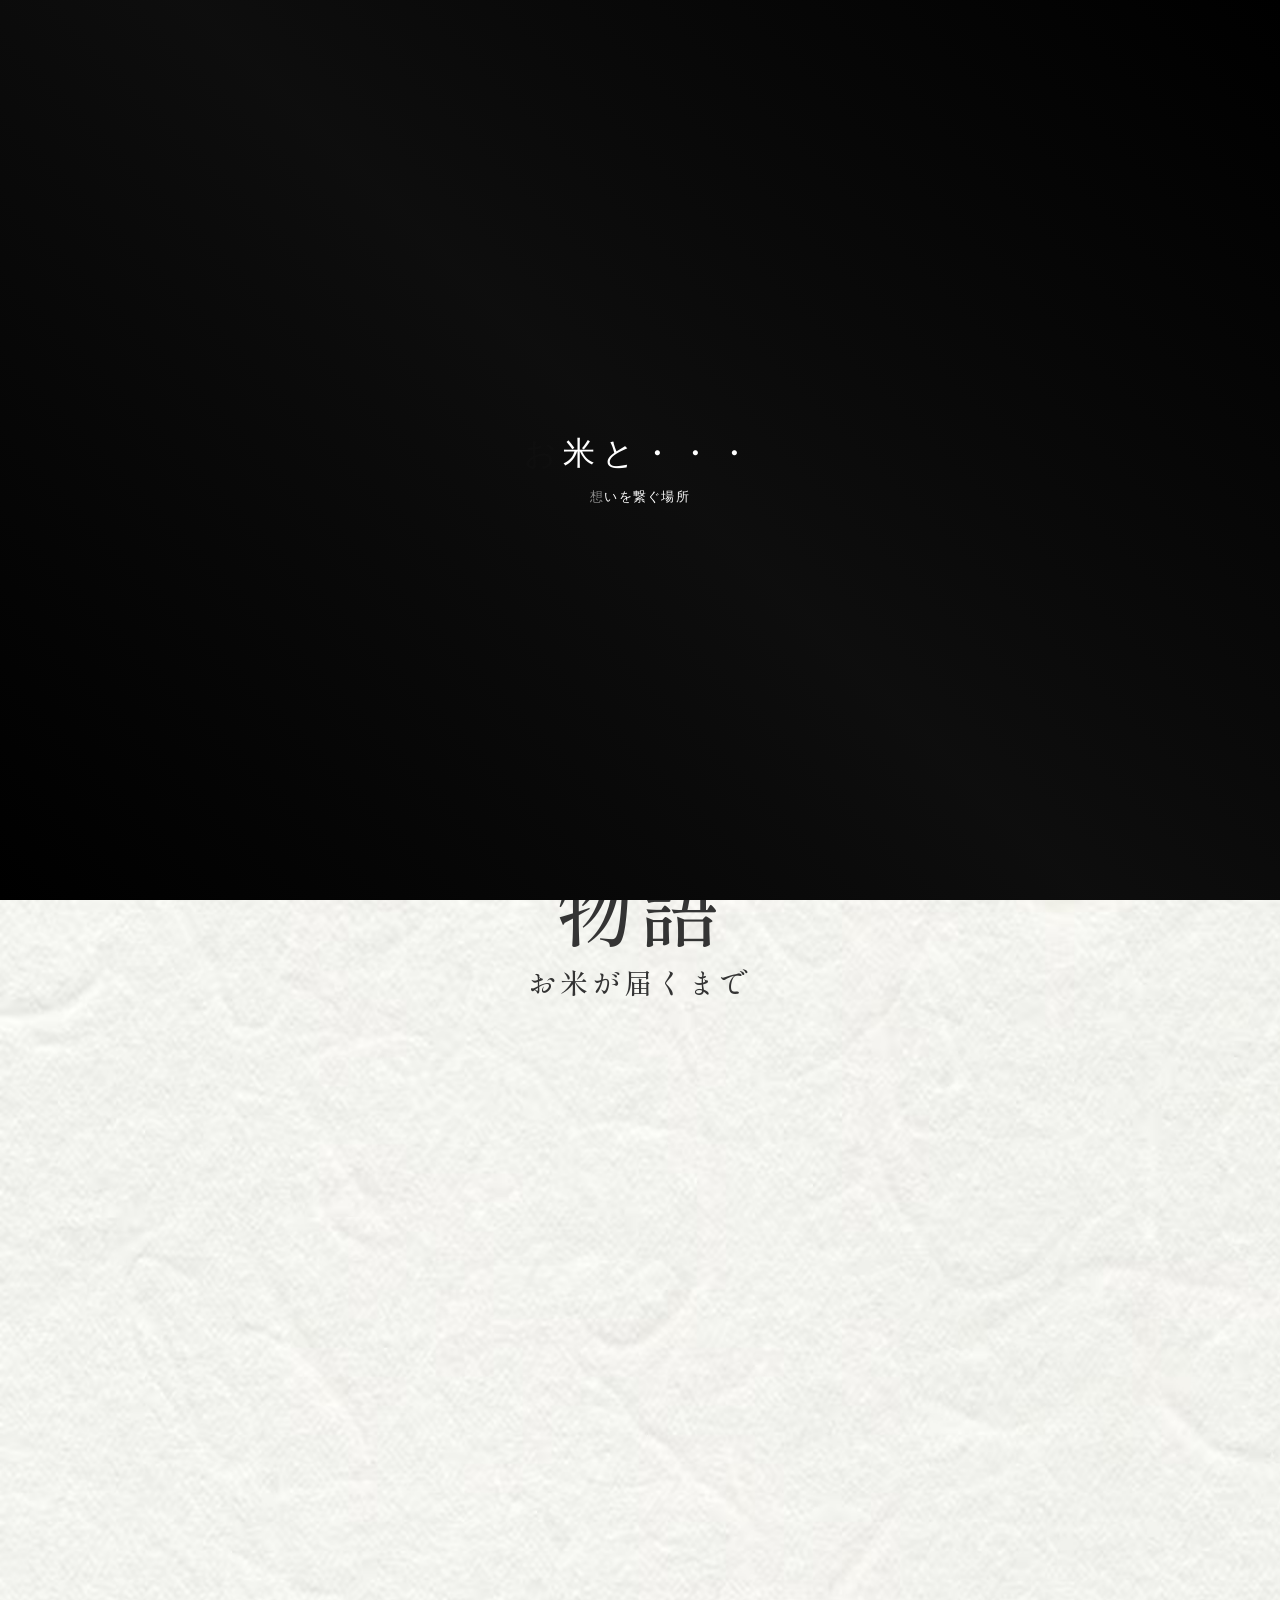
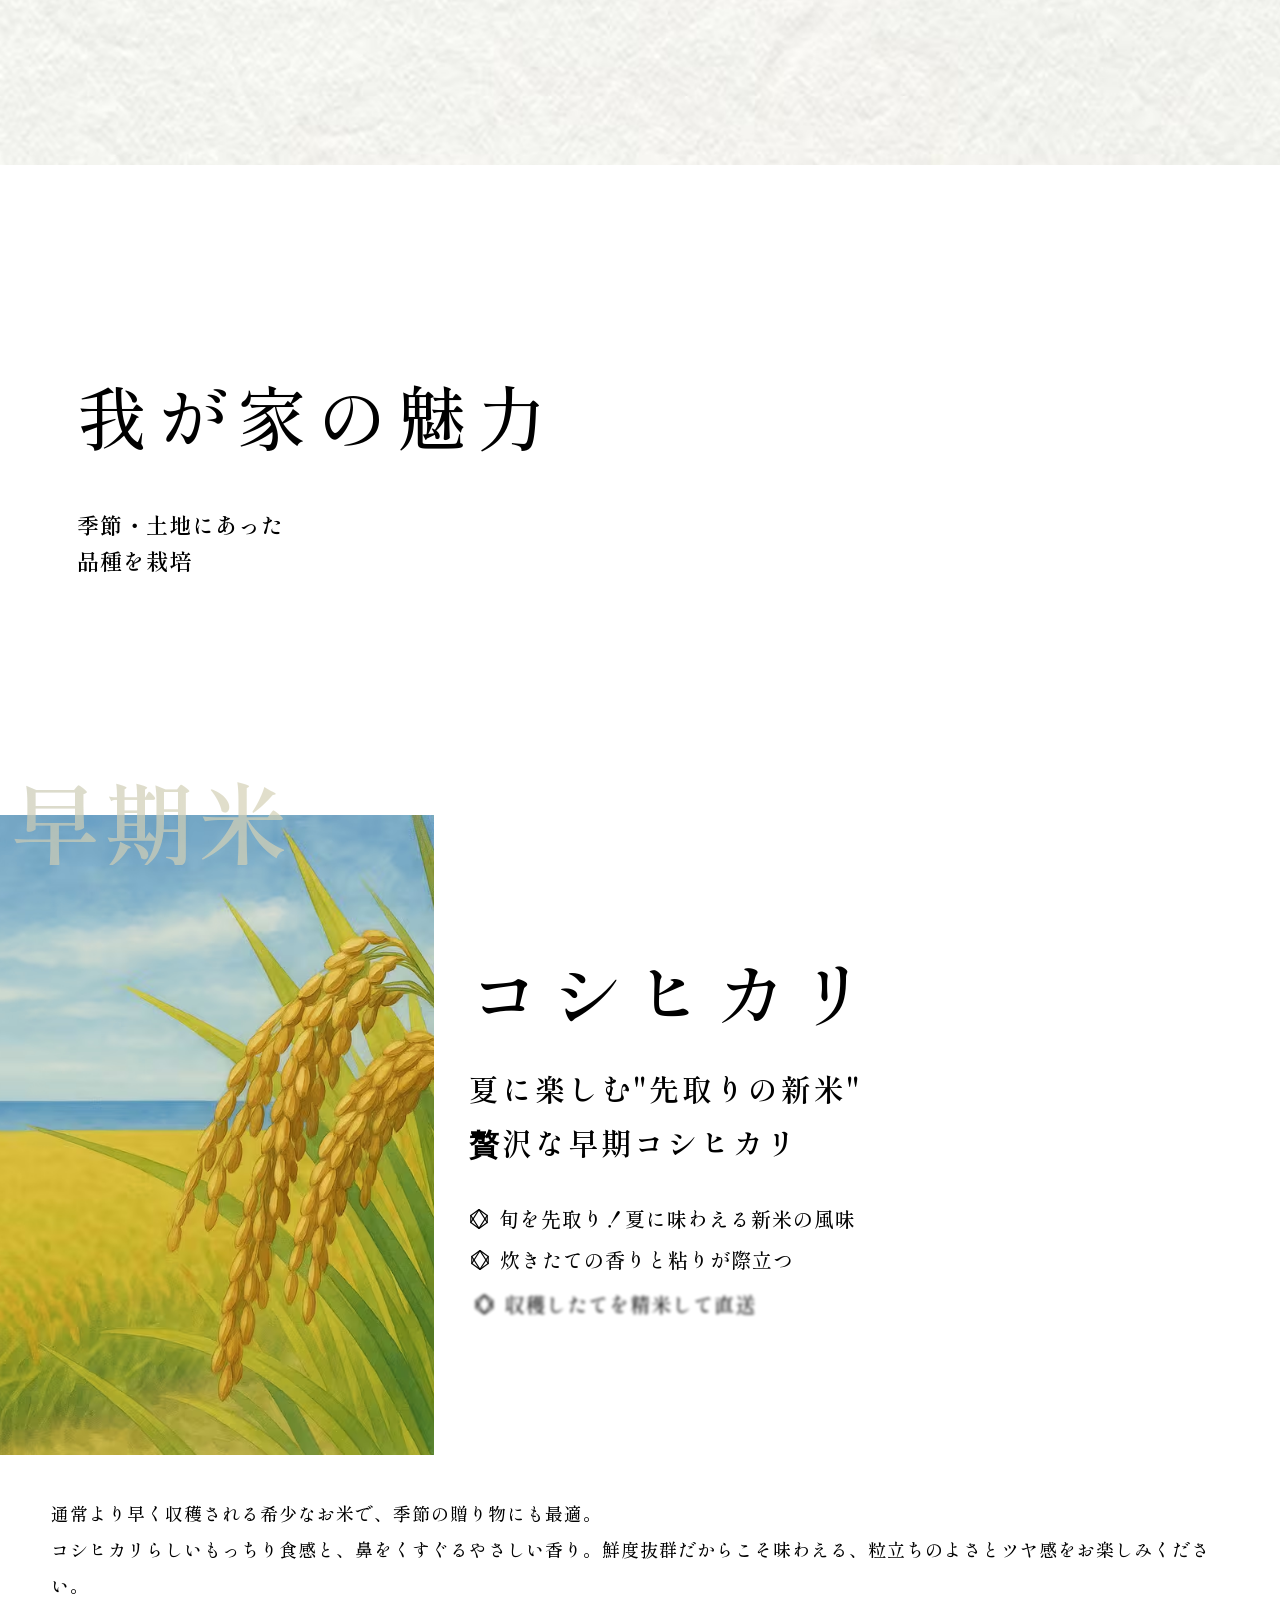
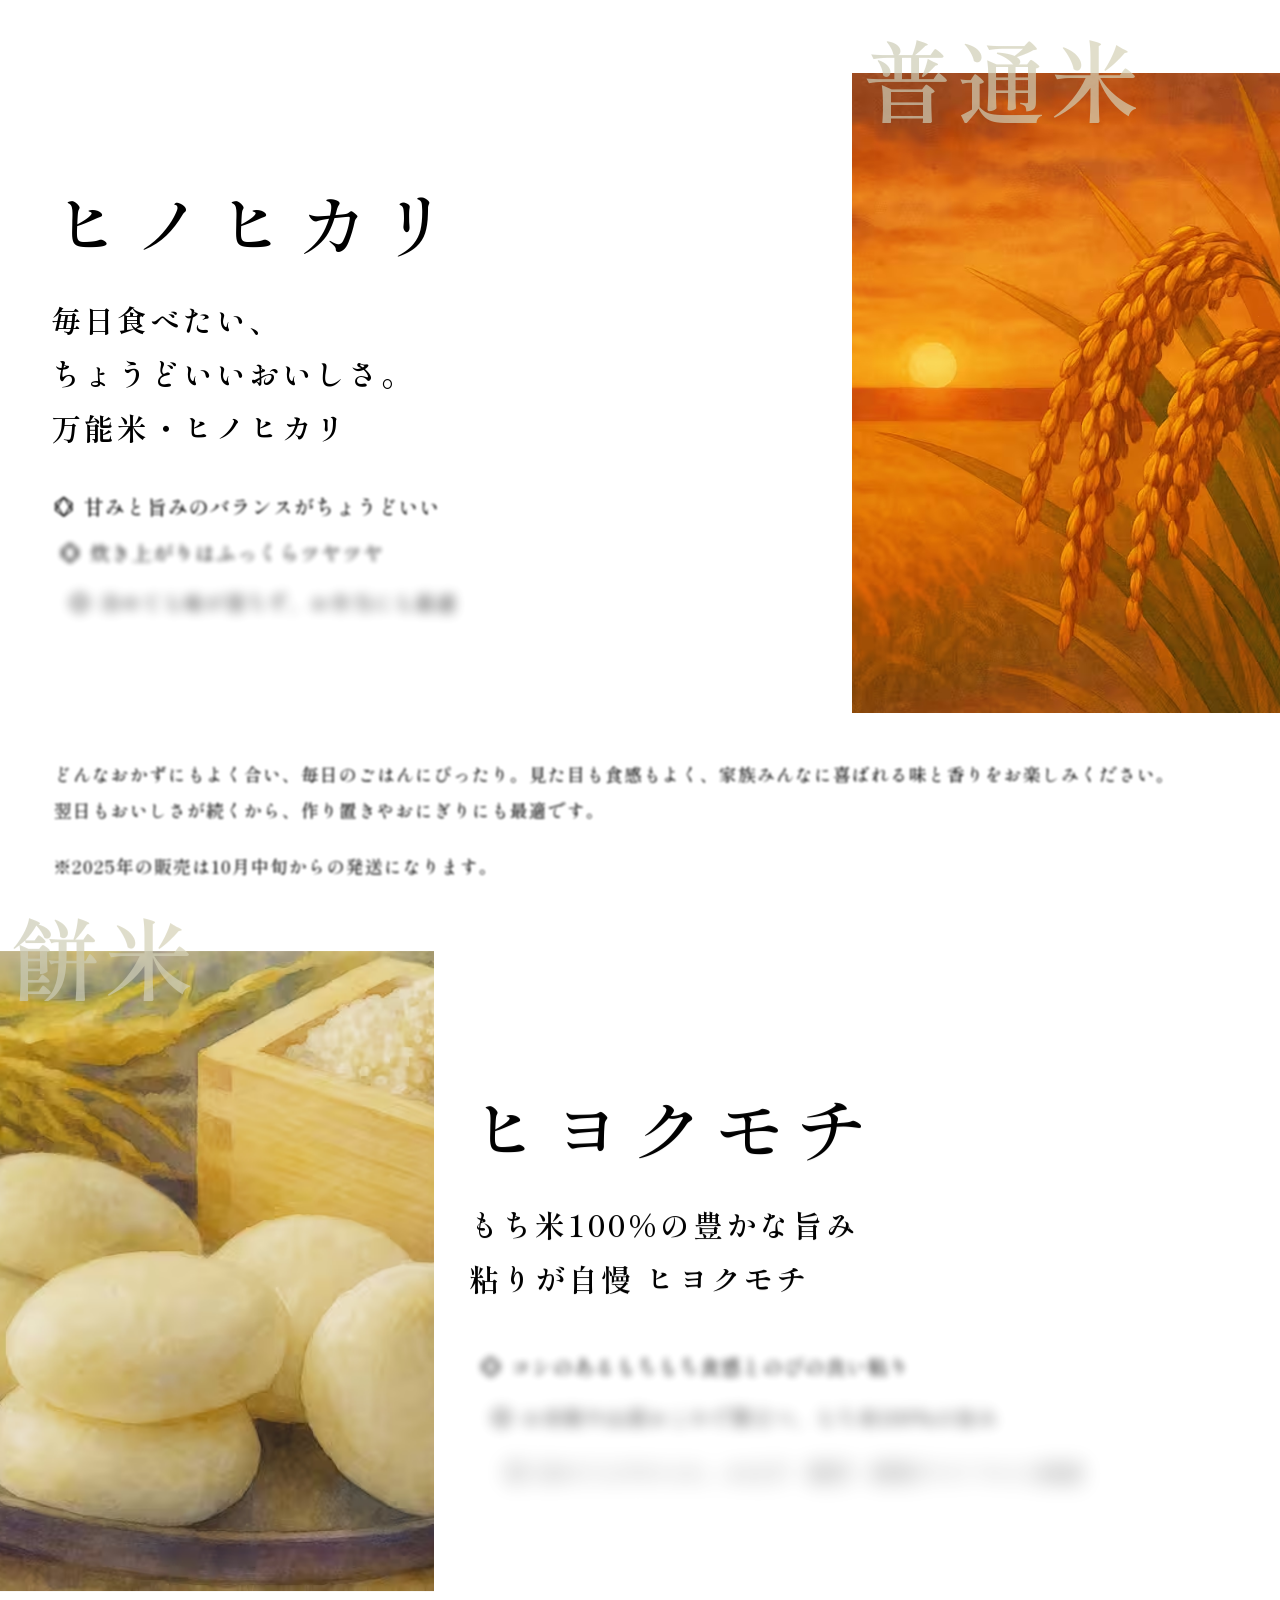
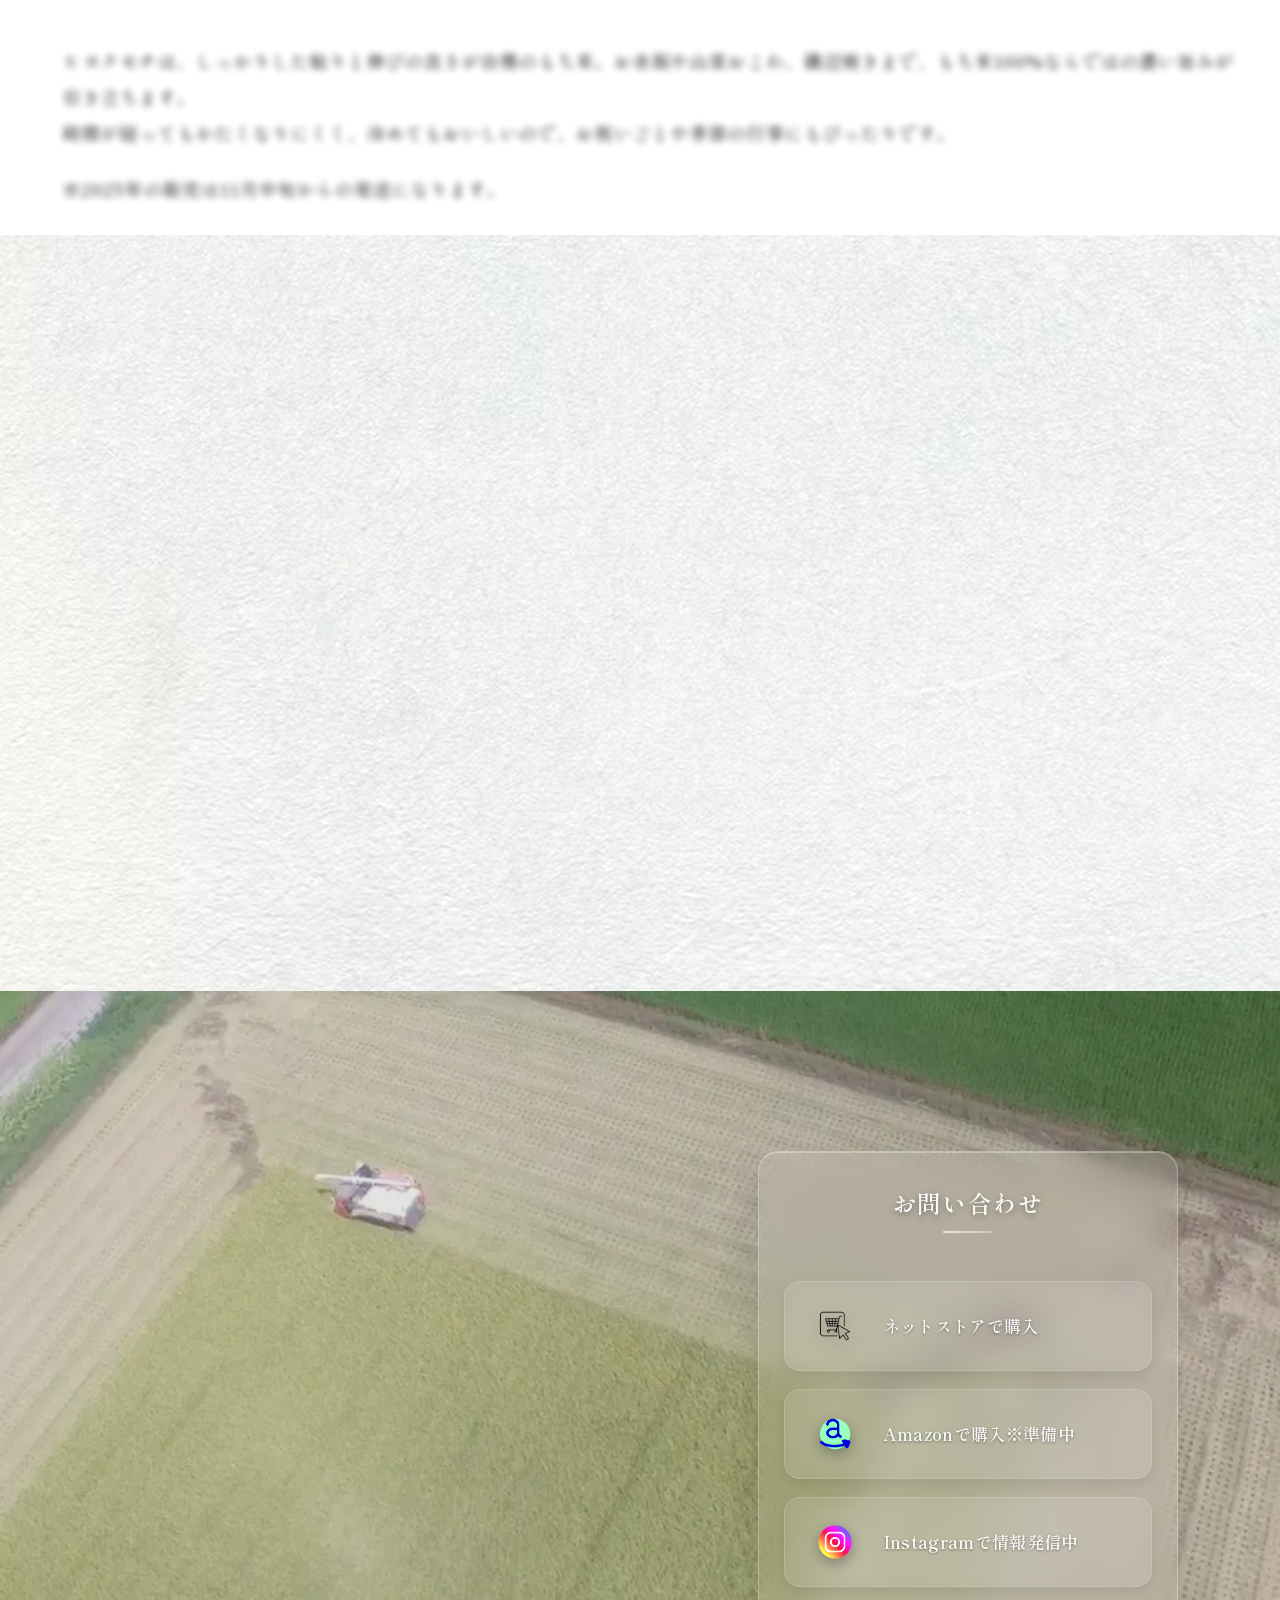
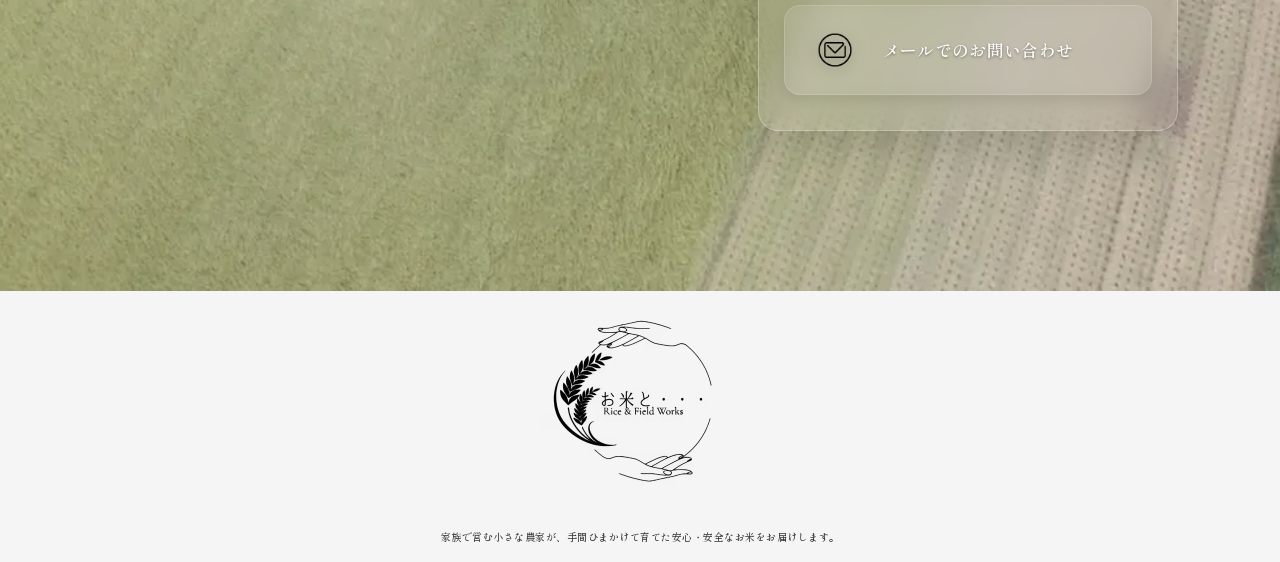
==== index.html @ d7851f9c "update:SplideのCSSを非ブロッキング化（CSSの読み込みで初期描画を止めないように変更（LCP/FCP 改善）） Netlify 配信時のレスポンスヘッダをここで定義するファイルを追加" ====
<!DOCTYPE html>
<html lang="ja">

<head>
	<meta http-equiv="Content-Type" content="text/html; charset=UTF-8" />
	<meta name="viewport" content="width=device-width, initial-scale=1" />
	<!--------------------------  meta情報 -------------------------->
	<title>お米と・・・｜熊本の農家直送</title>
	<meta name="description" content="熊本県宇城市で育てた新米コシヒカリを農家直送でお届けします。家族の想いが詰まったお米を、安心・安全に全国へ。お米と・・・公式通販サイト。">
	<meta name="keywords" content="熊本, お米, 新米, コシヒカリ, ヒノヒカリ,餅米,農家直送, 通販, okometo_yori">

	<!-- Favicon / App Icons -->
	<link rel="icon" href="./images/inaho.svg" type="image/svg+xml">
	<link rel="icon" href="./images/inaho-32.png" sizes="32x32" type="image/png">
	<link rel="icon" href="./images/inaho-16.png" sizes="16x16" type="image/png">
	<link rel="apple-touch-icon" href="./images/inaho-180.png">
	<link rel="mask-icon" href="./images/inaho.svg" color="#0f172a">
	<meta name="theme-color" content="#ffffff">

	<!--------------------------  CSS -------------------------->
	<link rel="stylesheet" href="./css/vendors/reset.css">
	<link rel="preload" href="./css/vendors/splide.min.css" as="style" onload="this.onload=null;this.rel='stylesheet'">
	<noscript><link rel="stylesheet" href="./css/vendors/splide.min.css"></noscript>
	<link rel="stylesheet" href="./css/style.css">

</head>

<body id="page-top" class="has-fixed-navbar">

	<!-------------------------- ▼ loading // start -------------------------->
	<section class="loading">
		<div class="bg"></div><!-- end .bg -->
		<div class="container">
			<div class="text">
				<div class="main">お米と・・・</div>
				<div class="tagline">
					想いを繋ぐ場所
				</div><!-- end .tagline -->
			</div><!-- end .text-->
		</div><!-- end .container -->
	</section><!-- end .loading -->
	<!-------------------------- ▲ loading // end -------------------------->


	<!-------------------------- ▼ navbar // start -------------------------->
	<div class="navbar-offset">
		<header class="navbar" data-initial-bg="./images/top-bg.jpg">
			<div class="container">
				<nav>
					<div class="brand">
						<p class="title">お米と・・・</p>
						<p class="tagline">想いを繋ぐ場所</p>
					</div>
					<button class="nav-toggle" aria-expanded="false" aria-controls="primary-nav" aria-label="メニュー">
						<span class="bar"></span>
						<span class="bar"></span>
						<span class="bar"></span>
					</button>
					<ul id="primary-nav" class="nav-list" data-collapsible>
						<li><a href="#page-top">ホーム</a></li>
						<li><a href="#stories">物語</a></li>
						<li><a href="#charm">我が家の魅力</a></li>
						<li><a href="#message">メッセージ</a></li>
						<li><a href="#contact">お問い合わせ</a></li>
					</ul>
				</nav>
			</div>
		</header>
	</div>
	<!-------------------------- ▼ navbar // end -------------------------->

	<!-------------------------- ▼ top // start -------------------------->
	<section id="top" class="top navbar-offset">
		<div class="container">
			<div class="first-view">
				<div class="splide" role="group" aria-label="ズームしながらフェード">
					<div class="splide__track">
						<div class="splide__list">
					<div class="splide__slide">
						<div class="thumb">
						  <picture>
						    <source type="image/avif" 
						            srcset="./images/first-view-thumb01-800.avif 800w, ./images/first-view-thumb01-1200.avif 1200w, ./images/first-view-thumb01-1400.avif 1400w" 
						            sizes="(max-width: 767px) 92vw, 1400px">
						    <source type="image/webp" 
						            srcset="./images/first-view-thumb01-800.webp 800w, ./images/first-view-thumb01-1200.webp 1200w, ./images/first-view-thumb01-1400.webp 1400w" 
						            sizes="(max-width: 767px) 92vw, 1400px">
						    <img src="./images/first-view-thumb01.jpg" alt="田んぼの風景" width="1400" height="1000" loading="eager" fetchpriority="high" decoding="async">
						  </picture>
						</div>
					</div><!-- end .splide__slide -->
					<div class="splide__slide">
						<div class="thumb">
						  <picture>
						    <source type="image/avif" srcset="./images/logo-800.avif 800w, ./images/logo-1000.avif 1000w" sizes="(max-width: 767px) 70vw, 1000px">
						    <source type="image/webp" srcset="./images/logo-800.webp 800w, ./images/logo-1000.webp 1000w" sizes="(max-width: 767px) 70vw, 1000px">
						    <img src="./images/logo.png" alt="お米と・・・ロゴ" width="1000" height="1000" loading="lazy" decoding="async">
						  </picture>
						</div>
					</div><!-- end .splide__slide -->
					<div class="splide__slide">
						<div class="thumb">
						  <picture>
						    <source type="image/avif" 
						            srcset="./images/first-view-thumb02-800.avif 800w, ./images/first-view-thumb02-1200.avif 1200w, ./images/first-view-thumb02-1400.avif 1400w" 
						            sizes="(max-width: 767px) 92vw, 1400px">
						    <source type="image/webp" 
						            srcset="./images/first-view-thumb02-800.webp 800w, ./images/first-view-thumb02-1200.webp 1200w, ./images/first-view-thumb02-1400.webp 1400w" 
						            sizes="(max-width: 767px) 92vw, 1400px">
						    <img src="./images/first-view-thumb02.png" alt="父と母" width="1400" height="1000" loading="lazy" decoding="async">
						  </picture>
						</div>
					</div><!-- end .splide__slide -->
					<div class="splide__slide">
						<div class="thumb">
						  <picture>
						    <source type="image/avif" 
						            srcset="./images/first-view-thumb03-800.avif 800w, ./images/first-view-thumb03-1200.avif 1200w, ./images/first-view-thumb03-1400.avif 1400w" 
						            sizes="(max-width: 767px) 92vw, 1400px">
						    <source type="image/webp" 
						            srcset="./images/first-view-thumb03-800.webp 800w, ./images/first-view-thumb03-1200.webp 1200w, ./images/first-view-thumb03-1400.webp 1400w" 
						            sizes="(max-width: 767px) 92vw, 1400px">
						    <img src="./images/first-view-thumb03.jpg" alt="祖父と祖母" width="1400" height="1000" loading="lazy" decoding="async">
						  </picture>
						</div>
					</div><!-- end .splide__slide -->
						</div><!-- end .splide__list-->
					</div><!-- end .splide__track-->
				</div><!-- end .splide -->
				<div class="text">
					<h2>
						<div class="catch">
							<span>ひと粒に、<br>家族の<br>愛がぎゅっと。</span>
					</h2>
					<h1>
						<div class="catch">
							<span>150年磨かれた技と心が紡ぐ、至福のごはん</span>
						</div>
					</h1>
					<ul>
						<li>五代（150年）続く家族農家の真心</li>
						<li>手間ひまかけた栽培で育つお米</li>
						<li>私たちが届けるお米は、家族が毎日食べているお米です</li>
					</ul>
					<div class="sentence">
						<p>私たちの家族が毎日食べている、安心・安全なお米。冷めてもふっくらとした食感と、甘みと粘りの絶妙なバランスが特徴です。<br></p>
						<p>農家直送だからこそ、新鮮な状態でお届けできます。<br></p>
						<p>家族を想って育てたお米だからこそ、誰かの大切な人への贈り物にもぴったり。心と一緒に届く、美味しさをぜひお楽しみください。</p>
					</div>
				</div><!-- end .text -->
			</div><!-- end .first-view -->
		</div><!-- end .cotainer -->
	</section><!-- end .top -->
	<!-------------------------- ▲ top // end -------------------------->


	<!-------------------------- ▼ stories // start -------------------------->
	<section id="stories" class="navbar-offset stories">
		<div class="title">
			<h3>
				<div class="catch">物語</div><!-- end .catch -->
			</h3>
			<h2>
				<div class="catch">お米が届くまで</div><!-- end .catch -->
			</h2>
		</div>
		<div class="container">
			<div class="splide" aria-label="物語">
				<div class="splide-wrapper">
					<div class="splide__track">
						<ul class="splide__list">
							<li class="splide__slide">
								<div class="thumb">
									<picture>
  										<source type="image/avif" srcset="./images/stories01-tanemaki-400.avif 400w, ./images/stories01-tanemaki-800.avif 800w" sizes="(max-width: 767px) 70vw, 400px">
  										<source type="image/webp" srcset="./images/stories01-tanemaki-400.webp 400w, ./images/stories01-tanemaki-800.webp 800w" sizes="(max-width: 767px) 70vw, 400px">
  										<img src="./images/stories01-tanemaki.png" alt="種まきと苗づくりの様子" loading="lazy" decoding="async" fetchpriority="low">
									</picture>
								</div>
								<!-- end .stories-thumb -->
								<div class="text">
									<div class="category">
										<p>種まきと苗づくり（春）</p>
									</div><!-- end .category -->
									<h3>
										<div class="catch">小さな種もみから、命が芽吹く。</div><!-- end .catch -->
									</h3>
									<h4>
										<div class="catch">温かく見守りながら、ていねいに苗を育てます。</div><!-- end .catch -->
									</h4>
								</div><!-- end .text -->
							</li>
							<li class="splide__slide">
								<div class="thumb">
									<picture>
  										<source type="image/avif" srcset="./images/stories02-dojyouzukuri-400.avif 400w, ./images/stories02-dojyouzukuri-800.avif 800w" sizes="(max-width: 767px) 70vw, 400px">
  										<source type="image/webp" srcset="./images/stories02-dojyouzukuri-400.webp 400w, ./images/stories02-dojyouzukuri-800.webp 800w" sizes="(max-width: 767px) 70vw, 400px">
  										<img src="./images/stories02-dojyouzukuri.png" alt="土壌づくりの風景" loading="lazy" decoding="async" fetchpriority="low">
									</picture>
								</div>
								<!-- end .stories-thumb -->
								<div class="text">
									<div class="category">
										<p>土壌づくり（春）</p>
									</div><!-- end .category -->
									<h3>
										<div class="catch">土と向き合い、自然の力を活かす。</div><!-- end .catch -->
									</h3>
									<h4>
										<div class="catch">堆肥選定にこだわり、化学薬品をできるだけ使わない取り組みで、田んぼの土壌を豊かに育てます。</div><!-- end .catch -->
									</h4>
								</div><!-- end .text -->
							</li>
							<li class="splide__slide">
								<div class="thumb">
									<picture>
  										<source type="image/avif" srcset="./images/stories03-taue-400.avif 400w, ./images/stories03-taue-800.avif 800w" sizes="(max-width: 767px) 70vw, 400px">
  										<source type="image/webp" srcset="./images/stories03-taue-400.webp 400w, ./images/stories03-taue-800.webp 800w" sizes="(max-width: 767px) 70vw, 400px">
  										<img src="./images/stories03-taue.png" alt="田植えの様子" loading="lazy" decoding="async" fetchpriority="low">
									</picture>
								</div>
								<!-- end .stories-thumb -->
								<div class="text">
									<div class="category">
										<p>田植え（初夏）</p>
									</div><!-- end .category -->
									<h3>
										<div class="catch">家族総出で一本ずつ心をこめて植えます。</div><!-- end .catch -->
									</h3>
									<h4>
										<div class="catch">温かく見守りながら、ていねいに苗を育てます。</div><!-- end .catch -->
									</h4>
								</div><!-- end .text -->
							</li>
							<li class="splide__slide">
								<div class="thumb">
									<picture>
  										<source type="image/avif" srcset="./images/stories04-nouyakusanpu-400.avif 400w, ./images/stories04-nouyakusanpu-800.avif 800w" sizes="(max-width: 767px) 70vw, 400px">
  										<source type="image/webp" srcset="./images/stories04-nouyakusanpu-400.webp 400w, ./images/stories04-nouyakusanpu-800.webp 800w" sizes="(max-width: 767px) 70vw, 400px">
  										<img src="./images/stories04-nouyakusanpu.png" alt="育成と手入れの作業" loading="lazy" decoding="async" fetchpriority="low">
									</picture></div>
								<!-- end .stories-thumb -->
								<div class="text">
									<div class="category">
										<p>育成と手入れ（夏）</p>
									</div><!-- end .category -->
									<h3>
										<div class="catch">太陽の光、雨の恵み、そして人の手。</div><!-- end .catch -->
									</h3>
									<h4>
										<div class="catch">雑草をとり、病害虫を見守りながら、稲はすくすく成長します。</div><!-- end .catch -->
									</h4>
								</div><!-- end .text -->
							</li>
							<li class="splide__slide">
								<div class="thumb">
									<picture>
 	 									<source type="image/avif" srcset="./images/stories05-inekari-400.avif 400w, ./images/stories05-inekari-800.avif 800w" sizes="(max-width: 767px) 70vw, 400px">
  										<source type="image/webp" srcset="./images/stories05-inekari-400.webp 400w, ./images/stories05-inekari-800.webp 800w" sizes="(max-width: 767px) 70vw, 400px">
  										<img src="./images/stories05-inekari.png" alt="稲刈りの収穫風景" loading="lazy" decoding="async" fetchpriority="low">
									</picture></div>
								<!-- end .stories-thumb -->
								<div class="text">
									<div class="category">
										<p> 収穫（秋）</p>
									</div><!-- end .category -->
									<h3>
										<div class="catch">黄金色に染まる田んぼ。</div><!-- end .catch -->
									</h3>
									<h4>
										<div class="catch">実りの重さを感じながら、感謝の気持ちで稲を刈り取ります。</span></div><!-- end .catch -->
									</h4>
								</div><!-- end .text -->
							</li>
							<li class="splide__slide">
								<div class="thumb">
									<picture>
  										<source type="image/avif" srcset="./images/stories06-konnpou-400.avif 400w, ./images/stories06-konnpou-800.avif 800w" sizes="(max-width: 767px) 70vw, 400px">
  										<source type="image/webp" srcset="./images/stories06-konnpou-400.webp 400w, ./images/stories06-konnpou-800.webp 800w" sizes="(max-width: 767px) 70vw, 400px">
  										<img src="./images/stories06-konnpou.png" alt="精米と発送の様子" loading="lazy" decoding="async" fetchpriority="low">
									</picture></div>
								<!-- end .stories-thumb -->
								<div class="text">
									<div class="category">
										<p> 精米と発送（新米の季節）</p>
									</div><!-- end .category -->
									<h3>
										<div class="catch">注文ごとに精米し、できたてをそのままお届け。</div><!-- end .catch -->
									</h3>
									<h4>
										<div class="catch">ごはんの炊き上がる香りまで届けたいと思っています。</span></div><!-- end .catch -->
									</h4>
								</div><!-- end .text -->
							</li>
						</ul>
					</div><!-- end .splide-track -->
					<div class="splide__progress">
						<div class="splide__progress__bar"></div><!-- end .splide__progress__bar -->
					</div><!-- end .splide__progress__bar -->
					<div class="splide__arrows"></div><!-- end .splide__arrows -->
				</div><!-- end .splide-wrapper -->
			</div><!-- end .splide -->
		</div><!-- end .container -->
	</section><!-- end .stories -->
	<!-------------------------- ▲ stories // end -------------------------->

	<!-------------------------- ▼ charm // start -------------------------->
	<section id="charm" class="navbar-offset charm">
		<div class="container">
			<div class="title">
				<div class="text">
					<h3>
						<div class="catch">我が家の魅力</div><!-- end .catch -->
					</h3>
					<h2>
						<div class="catch">季節・土地にあった<br>品種を栽培</div><!-- end .catch -->
					</h2>
				</div><!-- end .text -->
				<div class="thumb">
					<picture>
  						<source type="image/avif" srcset="./images/charm-title-thumb-800.avif 800w, ./images/charm-title-thumb-1200.avif 1200w" sizes="(max-width: 767px) 92vw, 1200px">
  						<source type="image/webp" srcset="./images/charm-title-thumb-800.webp 800w, ./images/charm-title-thumb-1200.webp 1200w" sizes="(max-width: 767px) 92vw, 1200px">
  						<img src="./images/charm-title-thumb.jpg" alt="我が家の魅力セクションのイメージ" loading="lazy" decoding="async" fetchpriority="low">
					</picture>
				</div><!-- end .thumb -->
			</div><!-- end .title -->
			<div class="box-wrapper anchor-section">
				<div class="box">
					<div class="box-top">
						<div class="thumb">
							<div class="rice-type">
								<p>早期米</p>
							</div><!-- end .rice-type -->
							<picture>
  								<source type="image/avif" srcset="./images/charm-box-thumb01-400.avif 400w, ./images/charm-box-thumb01-800.avif 800w" sizes="(max-width: 767px) 92vw, 480px">
  								<source type="image/webp" srcset="./images/charm-box-thumb01-400.webp 400w, ./images/charm-box-thumb01-800.webp 800w" sizes="(max-width: 767px) 92vw, 480px">
  								<img src="./images/charm-box-thumb01.jpg" alt="早期米コシヒカリのイメージ" loading="lazy" decoding="async" fetchpriority="low">
							</picture>
						</div><!-- end .thumb -->
						<div class="text">
							<div class="en">
								<p>コシヒカリ</p>
							</div><!-- end p -->
							<h3>
								<div class="catch">夏に楽しむ"先取りの新米"<br>贅沢な早期コシヒカリ</div><!-- end .catch -->
							</h3>
							<ul>
								<li>旬を先取り！夏に味わえる新米の風味</li>
								<li>炊きたての香りと粘りが際立つ</li>
								<li>収穫したてを精米して直送</li>
							</ul>
							<div class="geometory"><img src="./images/charm-box-geometory01.png" alt="*" loading="lazy" decoding="async"></div>
							<!-- end .geometory -->
						</div><!-- end .text-->
					</div><!-- end .top -->
					<div class="bottom">
						<div class="sentence">
							<p>通常より早く収穫される希少なお米で、季節の贈り物にも最適。<br>コシヒカリらしいもっちり食感と、鼻をくすぐるやさしい香り。鮮度抜群だからこそ味わえる、粒立ちのよさとツヤ感をお楽しみください。
							</p>
						</div><!-- end .sentence -->
					</div><!-- end .bottom -->
				</div><!-- end .box -->
				<div class="box">
					<div class="box-top">
						<div class="thumb">
							<div class="rice-type">
								<p>普通米</p>
							</div><!-- end .rice-type -->
							<picture>
  								<source type="image/avif" srcset="./images/charm-box-thumb02-400.avif 400w, ./images/charm-box-thumb02-800.avif 800w" sizes="(max-width: 767px) 92vw, 480px">
  								<source type="image/webp" srcset="./images/charm-box-thumb02-400.webp 400w, ./images/charm-box-thumb02-800.webp 800w" sizes="(max-width: 767px) 92vw, 480px">
  								<img src="./images/charm-box-thumb02.jpg" alt="ヒノヒカリのイメージ" loading="lazy" decoding="async" fetchpriority="low">
							</picture>
						</div><!-- end .thumb -->
						<div class="text">
							<div class="en">
								<p>ヒノヒカリ</p>
							</div><!-- end p -->
							<h3>
								<div class="catch">毎日食べたい、<br>ちょうどいいおいしさ。<br>万能米・ヒノヒカリ</div><!-- end .catch -->
							</h3>
							<ul>
								<li>甘みと旨みのバランスがちょうどいい</li>
								<li>炊き上がりはふっくらツヤツヤ</li>
								<li>冷めても味が落ちず、お弁当にも最適</li>
							</ul>
							<div class="geometory"><img src="./images/charm-box-geometory01.png" alt="*" loading="lazy" decoding="async"></div>
							<!-- end .geometory -->
						</div><!-- end .text-->
					</div><!-- end .top -->
					<div class="bottom">
						<div class="sentence">
							<p>どんなおかずにもよく合い、毎日のごはんにぴったり。見た目も食感もよく、家族みんなに喜ばれる味と香りをお楽しみください。<br>翌日もおいしさが続くから、作り置きやおにぎりにも最適です。</p>
							<p>※2025年の販売は10月中旬からの発送になります。</p>
						</div><!-- end .sentence -->
					</div><!-- end .bottom -->
				</div><!-- end .box -->
				<div class="box">
					<div class="box-top">
						<div class="thumb">
							<div class="rice-type">
								<p>餅米</p>
							</div><!-- end .rice-type -->
							<picture>
  								<source type="image/avif" srcset="./images/charm-box-thumb03-400.avif 400w, ./images/charm-box-thumb03-800.avif 800w" sizes="(max-width: 767px) 92vw, 480px">
  								<source type="image/webp" srcset="./images/charm-box-thumb03-400.webp 400w, ./images/charm-box-thumb03-800.webp 800w" sizes="(max-width: 767px) 92vw, 480px">
  								<img src="./images/charm-box-thumb03.png" alt="ヒヨクモチのイメージ" loading="lazy" decoding="async" fetchpriority="low">
							</picture>
						</div><!-- end .thumb -->
						<div class="text">
							<div class="en">
								<p>ヒヨクモチ</p>
							</div><!-- end p -->
							<h3>
								<div class="catch">もち米100%の豊かな旨み<br>粘りが自慢 ヒヨクモチ<br></div><!-- end .catch -->
							</h3>
							<ul>
								<li>コシのあるもちもち食感とのびの良い粘り</li>
								<li>お赤飯や山菜おこわで際立つ、もち米100%の旨み</li>
								<li>冷めてもやわらか。おはぎ・雑煮・餅菓子づくりにも最適</li>
							</ul>
							<div class="geometory"><img src="./images/charm-box-geometory01.png" alt="*" loading="lazy" decoding="async"></div>
							<!-- end .geometory -->
						</div><!-- end .text-->
					</div><!-- end .box-top -->
					<div class="bottom">
						<div class="sentence">
							<p>ヒヨクモチは、しっかりした粘りと伸びの良さが自慢のもち米。お赤飯や山菜おこわ、磯辺焼きまで、もち米100%ならではの濃い旨みが引き立ちます。<br> 時間が経ってもかたくなりにくく、冷めてもおいしいので、お祝いごとや季節の行事にもぴったりです。<br></p>
							<p>※2025年の販売は11月中旬からの発送になります。</p>
						</div><!-- end .sentence -->
					</div><!-- end .bottom -->
				</div><!-- end .box -->
			</div><!-- end .box-wrapper -->
		</div><!-- end .container -->
	</section><!-- end .charm -->
	<!-------------------------- ▲ charm // end -------------------------->

	<!-------------------------- ▼ message // start -------------------------->
	<section id="message" class="navbar-offset message">
		<div class="bg-image">
			<picture>
  				<source type="image/avif" srcset="./images/message-bg-800.avif 800w, ./images/message-bg-1200.avif 1200w, ./images/message-bg-1600.avif 1600w" sizes="(max-width: 767px) 100vw, 1600px">
  				<source type="image/webp" srcset="./images/message-bg-800.webp 800w, ./images/message-bg-1200.webp 1200w, ./images/message-bg-1600.webp 1600w" sizes="(max-width: 767px) 100vw, 1600px">
  				<img src="./images/message-bg.jpg" alt="メッセージ背景" width="1600" height="1200" loading="lazy" decoding="async" fetchpriority="low">
			</picture>
		</div>
		<!-- end .bg -->
		<div class="bg-color"></div><!-- end .bg-color -->
		<div class="container">
			<div class="mark-wrapper">
				<ul>
					<li class="mark">
						<p>冷めてもふっくら<br>お弁当にも最適</p>
					</li>
					<li class="mark">
						<p>家族が毎日<br>食べている<br>安心米</p>
					</li>
				</ul>
				<ul>
					<li class="mark">
						<p>甘みと粘りの<br>絶妙バランス</p>
					</li>
					<li class="point">
						<p>　</p>
					</li>
					<li class="mark">
						<p>農家直送の<br>新鮮なお米</p>
					</li>
				</ul>
				<ul>
					<li class="mark">
						<p>ギフトにも<br>喜ばれる<br>高品質</p>
					</li>
				</ul>
			</div><!-- end .mark-wrapper -->
			<div class="text">
				<h2>
					<div class="catch">毎日の食卓に<br>安心と美味しさを<br>お届けします</div><!-- end .catch -->
				</h2>
				<div class="sentence">
					<p>私たちは家族経営の小さな農家として、一粒一粒のお米に愛情を込めて栽培しています。冷めてもふっくらとした食感、甘みと粘りの絶妙なバランス、そして農家直送だからこそ実現できる新鮮さが特徴です。<br></p>
					<p>五代続く、約150年の歩み。受け継いだ知恵と手仕事で、一粒一粒をていねいに育てています。<br></p>
					<p>私たち家族が毎日食べているお米だからこそ、安心・安全にこだわり、手間ひまを惜しまず丁寧に育てています。贈り物としても喜ばれる、高品質なお米を、ぜひご家族の食卓でお楽しみください。<br></p>
					<p>収穫量が限られているため、数量限定となります。</p>
				</div><!-- end .sentence -->
			</div><!-- end .text -->
		</div><!-- end .container -->
	</section><!-- end .message -->
	<!-------------------------- ▲ message // end -------------------------->
	<!-------------------------- ▼ contact // start -------------------------->
	<section id="contact" class="navbar-offset contact">
		<!-- 背景動画 -->
		<div class="video-background">
			<video id="contact-video" autoplay muted loop playsinline preload="none" poster="./images/contact-fallback.webp">
  				<!-- モバイル向け軽量（~540p） -->
  				<source src="./videos/contact-background-mobile.mp4" type="video/mp4" media="(max-width: 767px)">
  				<source src="./videos/contact-background-mobile.webm" type="video/webm" media="(max-width: 767px)">
  				<!-- デスクトップ向け（~720p） -->
  				<source src="./videos/contact-background.mp4" type="video/mp4" media="(min-width: 768px)">
 			 	<source src="./videos/contact-background.webm" type="video/webm" media="(min-width: 768px)">
				
			</video>
			<picture>
				<!-- フォールバック画像 -->
				<source srcset="./images/contact-fallback-mobile.webp" media="(max-width: 767px)" type="image/webp">
				<img src="./images/contact-fallback.webp" alt="お問い合わせ背景" width="1600" height="1200" loading="lazy" decoding="async">
			</picture>
		</div>
		<div class="container">
			<aside class="contact-actions" role="complementary" aria-label="連絡手段">
				<h3 class="panel-title">お問い合わせ</h3>
				<a href="https://okometo.base.shop/" target="_blank" rel="noopener" class="netShop">
					<div class="icon"><img src="./images/NetShop.png" alt="ネットストア" loading="lazy" decoding="async"></div>
					<div class="catch"><p>ネットストアで購入</p></div>
				  </a>
				<a href="https://www.amazon.co.jp/" target="_blank" rel="noopener" class="amazon">
				  <div class="icon"><img src="./images/Amazon.png" alt="Amazon" loading="lazy" decoding="async"></div>
				  <div class="catch"><p>Amazonで購入※準備中</p></div>
				</a>
				<a href="https://www.instagram.com/okometo_yori/" target="_blank" rel="noopener" class="instagram">
				  <div class="icon"><img src="./images/Instagram.png" alt="Instagram" loading="lazy" decoding="async"></div>
				  <div class="catch"><p>Instagramで情報発信中</p></div>
				</a>
			<a href="https://thebase.com/inquiry/okometo-base-shop" target="_blank" rel="noopener" class="email" aria-label="メールでのお問い合わせ">
				<div class="icon"><img src="./images/Mail.png" alt="メール" loading="lazy" decoding="async"></div>
				<div class="catch"><p>メールでのお問い合わせ</p></div>
			</a>
			</aside>
		</div>
	</section>
	<!-------------------------- ▲ contact // end -------------------------->


	<!-------------------------- ▼ footer // start -------------------------->
	<footer class="footer">
		<div class="container">
			<div class="footer-top">
				<div class="logo">
					<picture>
					  <source type="image/avif" srcset="./images/logo-400.avif 400w, ./images/logo-800.avif 800w" sizes="(max-width: 767px) 40vw, 300px">
					  <source type="image/webp" srcset="./images/logo-400.webp 400w, ./images/logo-800.webp 800w" sizes="(max-width: 767px) 40vw, 300px">
					  <img src="./images/logo.png" alt="お米と・・・" class="plane" loading="lazy" decoding="async">
					</picture>
				</div>
			</div>
			<div class="copyright">
				<small>
					<span class="copyright-text-pc">家族で営む小さな農家が、手間ひまかけて育てた安心・安全なお米をお届けします。<br></span>
					<span class="copyright-text-sp">家族で営む小さな農家が、<br>手間ひまかけて育てた安心・安全なお米をお届けします。<br></span>
					 <span class="sp-disblock">© お米と・・・ | Rice & Field Works.</span>
				 </small>
			</div>
		</div>
	</footer>
	<!-------------------------- ▲ footer // end -------------------------->


	<!-------------------------- ▼ base // start -------------------------->
	<section class="base">
		<div class="container">
		</div><!-- end .container -->
	</section><!-- end .base -->
	<!-------------------------- ▲ base // end -------------------------->





	<!--------------------------  JavaScript -------------------------->
	<script src="./js/gsap.min.js" defer></script>
	<script src="./js/SplitText.min.js" defer></script>
	<script src="./js/loading.js" defer></script>
	<script src="./js/splide.min.js" defer></script>
	<script src="./js/splide-setting.js" defer></script>
	<script src="./js/ScrollTrigger.min.js" defer></script> 
	<script src="./js/animation-base.js" defer></script>
	<script src="./js/video-background.js" defer></script>



</body>

</html>
---- css/style.css ----
@charset "UTF-8";
/* 基本設定 */
/*============================================
	― 変数設定
=============================================*/
@font-face {
  font-family: 'Shippori Mincho';
  src: url("../webfonts/Subset-ShipporiMincho-Medium.woff2") format("woff2"), url("../webfonts/Subset-ShipporiMincho-Medium.woff") format("woff");
  font-weight: 500;
  font-style: normal;
  font-display: swap;
}

@font-face {
  font-family: 'Shippori Mincho';
  src: url("../webfonts/Subset-ShipporiMincho-SemiBold.woff2") format("woff2"), url("../webfonts/Subset-ShipporiMincho-SemiBold.woff") format("woff");
  font-weight: 600;
  font-style: normal;
  font-display: swap;
}

@font-face {
  font-family: 'Cinzel';
  src: url("../webfonts/Cinzel-Medium.woff2") format("woff2"), url("../webfonts/Cinzel-Medium.woff") format("woff");
  font-weight: 500;
  font-style: normal;
  font-display: swap;
}

@font-face {
  font-family: 'Cinzel';
  src: url("../webfonts/Cinzel-SemiBold.woff2") format("woff2"), url("../webfonts/Cinzel-SemiBold.woff") format("woff");
  font-weight: 600;
  font-style: normal;
  font-display: swap;
}

/*===================================================================================================
□ □ □ □ □ □ □ □ □ □ □ □ □ □ □ □ □ □ □ □ □ □ □ □ □ □ □ □ □ □ □ □ □ □ □ □ □ □ □ □ □ □ □ □ □ □ □ □ □ □ □ 

〇 GLOBAL 〇

□ □ □ □ □ □ □ □ □ □ □ □ □ □ □ □ □ □ □ □ □ □ □ □ □ □ □ □ □ □ □ □ □ □ □ □ □ □ □ □ □ □ □ □ □ □ □ □ □ □ □ 
====================================================================================================*/
/*============================================
	― PC表示
=============================================*/
.pc-disblock {
  display: block;
}

.pc-disline {
  display: inline;
}

.pc-dislineblock {
  display: inline-block;
}

.pc-none {
  display: none;
}

.sp-disblock {
  display: none;
}

.sp-disline {
  display: none;
}

.sp-dislineblock {
  display: none;
}

/*============================================
      ― スマホ表示切り替え
  =============================================*/
@media screen and (max-width: 769px) {
  .pc-disblock {
    display: none;
  }
  .pc-disline {
    display: none;
  }
  .pc-dislineblock {
    display: none;
  }
  .sp-disblock {
    display: block;
  }
  .sp-disline {
    display: inline;
  }
  .sp-dislineblock {
    display: inline-block;
  }
  .sp-none {
    display: none;
  }
}

body {
  font-family: "Shippori Mincho";
  letter-spacing: 1px;
}

/**********************************************************************************
□ □ □ □ □ □ □ □ □ □ □ □ □ □ □ □ □ □ □ □ □ □ □ □ □ □ □ □ □ □ □ □ □ □ □ □ □ □ □ □ □  

◆	Stylesheet: 1024px～1280px(iPad縦からiPad横)までのモニタで適用	◆

start----------------------------------------------------------------------------*/
/* 1024px～1280px responsive-close */
/**********************************************************************************
□ □ □ □ □ □ □ □ □ □ □ □ □ □ □ □ □ □ □ □ □ □ □ □ □ □ □ □ □ □ □ □ □ □ □ □ □ □ □ □ □  

◆	Stylesheet: 768px～1023px(iPad縦からiPad横)までのモニタで適用	◆

start----------------------------------------------------------------------------*/
/* 768px～1023px responsive-closed */
/*end ----------------------------------------------------------------------------
□ □ □ □ □ □ □ □ □ □ □ □ □ □ □ □ □ □ □ □ □ □ □ □ □ □ □ □ □ □ □ □ □ □ □ □ □ □ □ □ □ 
**********************************************************************************/
/**********************************************************************************
 □ □ □ □ □ □ □ □ □ □ □ □ □ □ □ □ □ □ □ □ □ □ □ □ □ □ □ □ □ □ □ □ □ □ □ □ □ □ □ □ □ 

◆	Stylesheet: 767pxまで(スマホ)のモニタで適用	◆

□ □ □ □ □ □ □ □ □ □ □ □ □ □ □ □ □ □ □ □ □ □ □ □ □ □ □ □ □ □ □ □ □ □ □ □ □ □ □ □ □ 
start----------------------------------------------------------------------------*/
/* 767px responsive-closed */
/*end ----------------------------------------------------------------------------
□ □ □ □ □ □ □ □ □ □ □ □ □ □ □ □ □ □ □ □ □ □ □ □ □ □ □ □ □ □ □ □ □ □ □ □ □ □ □ □ □ 
**********************************************************************************/
/* ベンダー */
/* modules */
/*===================================================================================================
□ □ □ □ □ □ □ □ □ □ □ □ □ □ □ □ □ □ □ □ □ □ □ □ □ □ □ □ □ □ □ □ □ □ □ □ □ □ □ □ □ □ □ □ □ □ □ □ □ □ □ 

〇 LOADING-TOP 〇

□ □ □ □ □ □ □ □ □ □ □ □ □ □ □ □ □ □ □ □ □ □ □ □ □ □ □ □ □ □ □ □ □ □ □ □ □ □ □ □ □ □ □ □ □ □ □ □ □ □ □ 
====================================================================================================*/
.loading {
  position: fixed;
  pointer-events: none;
  top: 0;
  left: 0;
  width: 100%;
  height: 100vh;
  background: #000;
  z-index: 9999;
}

.loading .bg {
  position: absolute;
  top: 0;
  left: 0;
  width: 100%;
  height: 100%;
  background: linear-gradient(45deg, black 0%, #111111 50%, black 100%);
  opacity: 0.8;
}

.loading .container {
  position: relative;
  width: 100%;
  height: 100%;
  display: -webkit-box;
  display: -ms-flexbox;
  display: flex;
  -webkit-box-orient: vertical;
  -webkit-box-direction: normal;
      -ms-flex-direction: column;
          flex-direction: column;
  -webkit-box-pack: center;
      -ms-flex-pack: center;
          justify-content: center;
  -webkit-box-align: center;
      -ms-flex-align: center;
          align-items: center;
}

.loading .container .text {
  position: relative;
  color: #fff;
  font-family: 'Cinzel', serif;
  text-align: center;
}

.loading .container .text .main {
  font-size: 36px;
  font-weight: 500;
  letter-spacing: 0.2em;
  line-height: 1.4;
  opacity: 0;
  -webkit-transform: translateY(20px);
          transform: translateY(20px);
}

.loading .container .text .tagline {
  margin-top: 10px;
  font-size: 14px;
  letter-spacing: 0.1em;
  opacity: 0;
  -webkit-transform: translateY(20px);
          transform: translateY(20px);
}

.loading .container .loading-gif {
  position: relative;
  margin-top: 40px;
  width: 120px;
  height: 120px;
  border-radius: 50%;
  overflow: hidden;
  opacity: 0;
  -webkit-transform: scale(0.8);
          transform: scale(0.8);
}

.loading .container .loading-gif img {
  width: 100%;
  height: 100%;
  -o-object-fit: cover;
     object-fit: cover;
}

/**********************************************************************************
□ □ □ □ □ □ □ □ □ □ □ □ □ □ □ □ □ □ □ □ □ □ □ □ □ □ □ □ □ □ □ □ □ □ □ □ □ □ □ □ □  

◆	Stylesheet: 1024px～1280px(iPad縦からiPad横)までのモニタで適用	◆

start----------------------------------------------------------------------------*/
@media screen and (min-width: 1024px) and (max-width: 1280px) {
  .loading .container .text .main {
    font-size: 32px;
  }
  .loading .container .text .tagline {
    font-size: 13px;
  }
  .loading .container .loading-gif {
    width: 100px;
    height: 100px;
  }
}

/* 1024px～1280px responsive-close */
/**********************************************************************************
□ □ □ □ □ □ □ □ □ □ □ □ □ □ □ □ □ □ □ □ □ □ □ □ □ □ □ □ □ □ □ □ □ □ □ □ □ □ □ □ □  

◆	Stylesheet: 768px～1023px(iPad縦からiPad横)までのモニタで適用	◆

start----------------------------------------------------------------------------*/
@media screen and (min-width: 768px) and (max-width: 1023px) {
  .loading .container .text .main {
    font-size: 28px;
  }
  .loading .container .text .tagline {
    font-size: 12px;
  }
  .loading .container .loading-gif {
    width: 90px;
    height: 90px;
  }
}

/* 768px～1023px responsive-closed */
/*end ----------------------------------------------------------------------------
□ □ □ □ □ □ □ □ □ □ □ □ □ □ □ □ □ □ □ □ □ □ □ □ □ □ □ □ □ □ □ □ □ □ □ □ □ □ □ □ □ 
**********************************************************************************/
/**********************************************************************************
 □ □ □ □ □ □ □ □ □ □ □ □ □ □ □ □ □ □ □ □ □ □ □ □ □ □ □ □ □ □ □ □ □ □ □ □ □ □ □ □ □ 

◆	Stylesheet: 767pxまで(スマホ)のモニタで適用	◆

□ □ □ □ □ □ □ □ □ □ □ □ □ □ □ □ □ □ □ □ □ □ □ □ □ □ □ □ □ □ □ □ □ □ □ □ □ □ □ □ □ 
start----------------------------------------------------------------------------*/
@media screen and (max-width: 767px) {
  .loading .container .text .main {
    font-size: 24px;
  }
  .loading .container .text .tagline {
    font-size: 11px;
  }
  .loading .container .loading-gif {
    width: 80px;
    height: 80px;
  }
}

/* 767px responsive-closed */
/*end ----------------------------------------------------------------------------
□ □ □ □ □ □ □ □ □ □ □ □ □ □ □ □ □ □ □ □ □ □ □ □ □ □ □ □ □ □ □ □ □ □ □ □ □ □ □ □ □ 
**********************************************************************************/
/**********************************************************************************
□ □ □ □ □ □ □ □ □ □ □ □ □ □ □ □ □ □ □ □ □ □ □ □ □ □ □ □ □ □ □ □ □ □ □ □ □ □ □ □ □   

◆	Stylesheet: さらに刻んで320pxまでのモニタで適用	◆

□ □ □ □ □ □ □ □ □ □ □ □ □ □ □ □ □ □ □ □ □ □ □ □ □ □ □ □ □ □ □ □ □ □ □ □ □ □ □ □ □ 
start----------------------------------------------------------------------------*/
/* 320px responsive-closed */
/*end ----------------------------------------------------------------------------
□ □ □ □ □ □ □ □ □ □ □ □ □ □ □ □ □ □ □ □ □ □ □ □ □ □ □ □ □ □ □ □ □ □ □ □ □ □ □ □ □ 
**********************************************************************************/
/* ===================================
   navbar
=================================== */
.navbar {
  position: fixed;
  top: 0;
  left: 0;
  width: 100%;
  z-index: 1000;
  /* セクションに応じてJSが更新するCSS変数 */
  background-color: var(--nav-bg-color, transparent);
  background-image: var(--nav-bg-image, none);
  background-size: cover;
  background-position: center;
  background-repeat: no-repeat;
  /* ぼかしを効かせたい場合は色にアルファを持たせる */
  -webkit-backdrop-filter: var(--nav-backdrop, none);
          backdrop-filter: var(--nav-backdrop, none);
  border-bottom: 1px solid rgba(0, 0, 0, 0.1);
  -webkit-transition: background-color .3s ease, background-image .3s ease, -webkit-backdrop-filter .3s ease;
  transition: background-color .3s ease, background-image .3s ease, -webkit-backdrop-filter .3s ease;
  transition: background-color .3s ease, background-image .3s ease, backdrop-filter .3s ease;
  transition: background-color .3s ease, background-image .3s ease, backdrop-filter .3s ease, -webkit-backdrop-filter .3s ease;
}

.navbar .container {
  max-width: 1200px;
  margin: 0 auto;
  padding: 0 20px 0 0;
}

.navbar nav {
  display: -webkit-box;
  display: -ms-flexbox;
  display: flex;
  -webkit-box-align: center;
      -ms-flex-align: center;
          align-items: center;
  -webkit-box-pack: justify;
      -ms-flex-pack: justify;
          justify-content: space-between;
  padding: 10px 0;
  position: relative;
}

.navbar nav .brand {
  display: -webkit-box;
  display: -ms-flexbox;
  display: flex;
  -webkit-box-orient: vertical;
  -webkit-box-direction: normal;
      -ms-flex-direction: column;
          flex-direction: column;
  line-height: 1.1;
  -webkit-box-align: start;
      -ms-flex-align: start;
          align-items: flex-start;
  -webkit-box-pack: start;
      -ms-flex-pack: start;
          justify-content: flex-start;
  margin-left: 24px;
  position: fixed;
  left: 0;
  top: 8px;
  z-index: 1100;
  background: transparent;
}

.navbar nav .brand .title {
  font-size: 16px;
  font-weight: 700;
  color: #222;
}

.navbar nav .brand .tagline {
  font-size: 12px;
  color: #666;
}

.navbar nav .nav-toggle {
  display: none;
}

.navbar nav .nav-list {
  /* デスクトップは横並び */
  display: -webkit-box;
  display: -ms-flexbox;
  display: flex;
  list-style: none;
  margin: 0;
  padding: 0;
  gap: 30px;
  margin-left: auto;
}

.navbar nav .nav-list li a {
  color: #333;
  text-decoration: none;
  font-size: 16px;
  font-weight: 500;
  padding: 8px 16px;
  border-radius: 20px;
  -webkit-transition: all 0.3s ease;
  transition: all 0.3s ease;
  position: relative;
}

.navbar nav .nav-list li a:hover {
  color: #8B4513;
  background: rgba(139, 69, 19, 0.1);
}

.navbar nav .nav-list li a::after {
  content: '';
  position: absolute;
  bottom: 0;
  left: 50%;
  width: 0;
  height: 2px;
  background: #8B4513;
  -webkit-transition: all 0.3s ease;
  transition: all 0.3s ease;
  -webkit-transform: translateX(-50%);
          transform: translateX(-50%);
}

.navbar nav .nav-list li a:hover::after {
  width: 80%;
}

.navbar nav h1 {
  position: absolute;
  left: 50%;
  top: 50%;
  -webkit-transform: translate(-50%, -50%);
          transform: translate(-50%, -50%);
  margin: 0;
  text-align: center;
  /* メニュー操作を邪魔しないように重なり順とポインター挙動を調整 */
  z-index: 0;
  pointer-events: none;
}

.navbar nav h1 .catch {
  font-size: 14px;
  font-weight: 400;
  color: #666;
  line-height: 1.4;
  white-space: nowrap;
}

.navbar.scrolled {
  -webkit-box-shadow: 0 2px 20px rgba(0, 0, 0, 0.1);
          box-shadow: 0 2px 20px rgba(0, 0, 0, 0.1);
  background-color: rgba(255, 255, 255, 0.9);
  -webkit-backdrop-filter: saturate(150%) blur(6px);
          backdrop-filter: saturate(150%) blur(6px);
  background-image: none;
}

.navbar.scrolled nav {
  padding: 10px 0;
}

.navbar.scrolled nav .logo img {
  height: 35px;
}

.navbar.scrolled nav h1 .catch {
  font-size: 12px;
}

@media (max-width: 960px) {
  .navbar .container {
    max-width: 1200px;
    width: 100%;
    margin: 0 auto;
    padding: 0 16px;
    position: relative;
    min-height: 52px;
  }
  .navbar nav {
    /* スクロール時もnav内の要素の位置が変わらないように固定 */
    position: relative;
    padding: 4px 0 !important;
    min-height: 52px;
  }
  .navbar nav .nav-toggle {
    display: -webkit-inline-box;
    display: -ms-inline-flexbox;
    display: inline-flex;
    -webkit-box-align: center;
        -ms-flex-align: center;
            align-items: center;
    -webkit-box-pack: center;
        -ms-flex-pack: center;
            justify-content: center;
    -webkit-box-orient: vertical;
    -webkit-box-direction: normal;
        -ms-flex-direction: column;
            flex-direction: column;
    gap: 5px;
    padding: 4px 0;
    background: transparent;
    border: none;
    cursor: pointer;
    -webkit-transform-origin: center;
            transform-origin: center;
    position: absolute;
    top: 50%;
    right: 16px;
    left: auto;
    -webkit-transform: translateY(-50%);
            transform: translateY(-50%);
    z-index: 1001;
    /* 開いた時にハンバーガー→バツ印へ */
  }
  .navbar nav .nav-toggle .bar {
    display: block;
    width: 22px;
    height: 2px;
    background-color: #333;
    /* 色は好みに応じて */
    border-radius: 1.5px;
    -webkit-transition: all 0.3s ease;
    transition: all 0.3s ease;
  }
  .navbar nav .nav-toggle[aria-expanded="true"] .bar:nth-child(1) {
    -webkit-transform: translateY(7px) rotate(45deg);
            transform: translateY(7px) rotate(45deg);
  }
  .navbar nav .nav-toggle[aria-expanded="true"] .bar:nth-child(2) {
    opacity: 0;
    -webkit-transform: scaleX(0);
            transform: scaleX(0);
  }
  .navbar nav .nav-toggle[aria-expanded="true"] .bar:nth-child(3) {
    -webkit-transform: translateY(-7px) rotate(-45deg);
            transform: translateY(-7px) rotate(-45deg);
  }
  .navbar nav .brand {
    position: absolute;
    left: 0;
    margin-left: 12px;
    top: 75%;
    -webkit-transform: translateY(-50%);
            transform: translateY(-50%);
    height: 52px;
    display: -webkit-box;
    display: -ms-flexbox;
    display: flex;
    -webkit-box-align: center;
        -ms-flex-align: center;
            align-items: center;
  }
  .navbar nav .brand .title {
    font-size: 13px;
  }
  .navbar nav .brand .tagline {
    display: block;
    font-size: 10px;
    color: #666;
    margin-top: 2px;
    line-height: 1.2;
  }
  .navbar .nav-list {
    display: none !important;
    /* 初期は必ず閉じる（JSで[data-open]時のみ開く） */
    pointer-events: none;
    position: absolute;
    top: var(--navbar-height, 52px);
    left: 0;
    right: 0;
    min-height: 40px;
    padding: 0.3rem 0.7rem;
    /* Fallback first (legacy browsers) */
    background: url("../../images/navbar-bg-800.jpg") center center/cover no-repeat;
    /* Default for small phones (<=480px) */
    background-image: -webkit-image-set(url("../../images/navbar-bg-800.avif") type("image/avif"), url("../../images/navbar-bg-800.webp") type("image/webp"), url("../../images/navbar-bg-800.jpg") type("image/jpeg"));
    background-image: image-set(url("../../images/navbar-bg-800.avif") type("image/avif"), url("../../images/navbar-bg-800.webp") type("image/webp"), url("../../images/navbar-bg-800.jpg") type("image/jpeg"));
    /* Larger phones & small tablets (481–960px) */
    -webkit-box-shadow: 0 10px 30px rgba(0, 0, 0, 0.12);
            box-shadow: 0 10px 30px rgba(0, 0, 0, 0.12);
    -webkit-box-orient: vertical;
    -webkit-box-direction: normal;
        -ms-flex-direction: column;
            flex-direction: column;
    gap: 0.4rem;
    z-index: 1000;
    -webkit-box-align: center;
        -ms-flex-align: center;
            align-items: center;
    /* 中央寄せ */
    -webkit-box-pack: center;
        -ms-flex-pack: center;
            justify-content: center;
    text-align: center;
  }
}

@media (max-width: 960px) and (min-width: 481px) and (max-width: 960px) {
  .navbar .nav-list {
    background-image: -webkit-image-set(url("../../images/navbar-bg-1200.avif") type("image/avif"), url("../../images/navbar-bg-1200.webp") type("image/webp"), url("../../images/navbar-bg-1200.jpg") type("image/jpeg"));
    background-image: image-set(url("../../images/navbar-bg-1200.avif") type("image/avif"), url("../../images/navbar-bg-1200.webp") type("image/webp"), url("../../images/navbar-bg-1200.jpg") type("image/jpeg"));
  }
}

@media (max-width: 960px) {
  .navbar .nav-list[data-open] {
    display: -webkit-box !important;
    display: -ms-flexbox !important;
    display: flex !important;
    pointer-events: auto;
    /* ← 開いた状態ではクリック可能にする */
  }
  .navbar .nav-list li {
    width: 100%;
  }
  .navbar .nav-list a {
    letter-spacing: 0.15em;
    /* 文字間隔を広めに */
    font-size: 0.95rem;
    color: #3a2c1a;
    font-weight: 600;
    padding: 0.25em 0;
    border-radius: 12px;
    /* 角も少し控えめに */
    -webkit-transition: color 0.2s, background 0.2s, font-size 0.22s cubic-bezier(0.4, 0, 0.2, 1), -webkit-filter 0.2s;
    transition: color 0.2s, background 0.2s, font-size 0.22s cubic-bezier(0.4, 0, 0.2, 1), -webkit-filter 0.2s;
    transition: color 0.2s, background 0.2s, filter 0.2s, font-size 0.22s cubic-bezier(0.4, 0, 0.2, 1);
    transition: color 0.2s, background 0.2s, filter 0.2s, font-size 0.22s cubic-bezier(0.4, 0, 0.2, 1), -webkit-filter 0.2s;
    display: inline-block;
    text-align: center;
    position: relative;
    z-index: 1;
  }
  .navbar .nav-list a::before {
    content: '';
    position: absolute;
    inset: 0;
    border-radius: 12px;
    /* 角も少し控えめに */
    background: rgba(255, 255, 255, 0.5);
    opacity: 0;
    pointer-events: none;
    -webkit-transition: opacity 0.2s;
    transition: opacity 0.2s;
    z-index: -1;
  }
  .navbar .nav-list a:hover, .navbar .nav-list a:focus {
    color: #6b4f1d !important;
    -webkit-filter: brightness(1.1) !important;
            filter: brightness(1.1) !important;
  }
  .navbar .nav-list a:hover::before, .navbar .nav-list a:focus::before {
    opacity: 1;
  }
  .navbar .nav-list a:active {
    color: #a97c3a !important;
    -webkit-filter: brightness(0.95) !important;
            filter: brightness(0.95) !important;
  }
  .navbar .nav-list a:active::before {
    opacity: 1;
  }
}

/* ナビ分の余白を自動で確保（JSが--navbar-heightをセット） */
.has-fixed-navbar {
  padding-top: var(--navbar-height, 80px);
}

/* アンカーリンク(#stories等)で見出しが隠れないように */
section {
  scroll-margin-top: var(--navbar-height, 80px);
}

.navbar-offset {
  scroll-margin-top: var(--navbar-height, 80px);
}

/*===================================================================================================
□ □ □ □ □ □ □ □ □ □ □ □ □ □ □ □ □ □ □ □ □ □ □ □ □ □ □ □ □ □ □ □ □ □ □ □ □ □ □ □ □ □ □ □ □ □ □ □ □ □ □ 

〇 top 〇

□ □ □ □ □ □ □ □ □ □ □ □ □ □ □ □ □ □ □ □ □ □ □ □ □ □ □ □ □ □ □ □ □ □ □ □ □ □ □ □ □ □ □ □ □ □ □ □ □ □ □ 
====================================================================================================*/
.top {
  margin-top: 0 !important;
  padding-top: var(--navbar-height, 80px);
  overflow: visible;
  background: url("../../images/top-bg.jpg") no-repeat center center;
  background-size: cover;
  background-attachment: scroll;
}

.top .container {
  max-width: 1920px;
  margin: 0 auto 0;
}

.top .container nav {
  display: -webkit-box;
  display: -ms-flexbox;
  display: flex;
  -webkit-box-align: center;
      -ms-flex-align: center;
          align-items: center;
  -webkit-box-pack: justify;
      -ms-flex-pack: justify;
          justify-content: space-between;
  margin-top: 0;
  padding-top: 0;
}

.top .container nav ul {
  display: -webkit-box;
  display: -ms-flexbox;
  display: flex;
  -webkit-box-align: center;
      -ms-flex-align: center;
          align-items: center;
}

.top .container nav ul li {
  margin: 0 30px 0 0;
}

.top .container nav ul li a {
  color: #000000;
  font-weight: 500;
  letter-spacing: 2px;
  font-size: 18px;
  padding: 0 0 0 0;
}

.top .container nav ul li:last-child {
  margin: 0 0 0 0;
}

.top .container .first-view {
  display: -webkit-box;
  display: -ms-flexbox;
  display: flex;
  -webkit-box-align: start;
      -ms-flex-align: start;
          align-items: flex-start;
  -webkit-box-orient: horizontal;
  -webkit-box-direction: reverse;
      -ms-flex-direction: row-reverse;
          flex-direction: row-reverse;
  margin: 0;
  margin-top: 0px;
  padding: 0 0 0 3%;
}

.top .container .first-view .text {
  color: #343434;
  width: calc(100% - 50vw);
  padding: 50px 0 0 0;
  -webkit-box-ordinal-group: 3;
      -ms-flex-order: 2;
          order: 2;
  text-align: left;
  /* PCではh1/h2ブロックを左寄せ */
}

.top .container .first-view .text h2, .top .container .first-view .text h1 {
  margin: 0;
  /* デバイス差異によるズレ防止 */
  padding: 0;
}

.top .container .first-view .text h2 .catch {
  font-weight: 500;
  line-height: 1.25;
  letter-spacing: 5px;
  font-size: 66px;
  margin-top: -45px;
}

.top .container .first-view .text h1 {
  margin-top: 40px;
}

.top .container .first-view .text h1 .catch {
  font-weight: 600;
  letter-spacing: 2px;
  font-size: 32px;
  color: #4B3621;
}

.top .container .first-view .text ul {
  margin: 30px 0 0 0;
}

.top .container .first-view .text ul li {
  background: url(../images/verify.svg) no-repeat 0 center;
  background-size: 20px auto;
  font-size: 20px;
  padding: 5px 20px 5px 30px;
}

.top .container .first-view .text .sentence {
  margin: 10px 0 0 0;
}

.top .container .first-view .text .sentence p {
  line-height: 2.0;
  font-size: 18px;
  padding: 10px 0 10px 0;
}

.top .container .first-view .splide {
  width: 50vw;
  -webkit-box-ordinal-group: 2;
      -ms-flex-order: 1;
          order: 1;
}

.top .container .first-view .splide .splide__track {
  width: 100%;
}

.top .container .first-view .splide .splide__track .splide__list {
  width: 100%;
}

.top .container .first-view .splide .splide__track .splide__list .splide__slide {
  width: 100%;
}

.top .container .first-view .splide .splide__track .splide__list .splide__slide .thumb {
  overflow: hidden;
  position: relative;
  right: -5vw;
  top: 0;
  border-radius: 50%;
  width: 50vw;
  height: 50vw;
}

.top .container .first-view .splide .splide__track .splide__list .splide__slide .thumb img {
  border-radius: 50%;
  -webkit-transition: 8s ease-out;
  transition: 8s ease-out;
  -o-object-fit: cover;
     object-fit: cover;
  width: 100%;
  height: 100%;
}

.top .container .first-view .splide .splide__track .splide__list .splide__slide.is-active .thumb img {
  -webkit-transform: scale(1.15);
          transform: scale(1.15);
  -webkit-transition-delay: 0s;
          transition-delay: 0s;
}

/**********************************************************************************
□ □ □ □ □ □ □ □ □ □ □ □ □ □ □ □ □ □ □ □ □ □ □ □ □ □ □ □ □ □ □ □ □ □ □ □ □ □ □ □ □  

◆	Stylesheet: 1024px～1280px(iPad縦からiPad横)までのモニタで適用	◆

start----------------------------------------------------------------------------*/
@media screen and (min-width: 1024px) and (max-width: 1280px) {
  .header .container {
    max-width: 1920px;
    margin: 0 auto 0;
  }
  .header .container nav {
    padding: 30px 2% 0 2%;
  }
  .header .container nav ul li {
    margin: 0 20px 0 0;
  }
  .header .container nav ul li a {
    letter-spacing: 2px;
    font-size: 19px;
    padding: 0 0 0 0;
  }
  .header .container nav ul li:last-child {
    margin: 0 0 0 0;
  }
  .header .container nav h1 {
    display: none;
  }
  .header .container .first-view {
    margin: 20px 0 0 0;
    padding: 0 0 0 3%;
  }
  .header .container .first-view .text {
    width: calc(100% - 50vw);
    padding: 50px 0 0 0;
  }
  .header .container .first-view .text h2 .catch {
    line-height: 1.25;
    letter-spacing: 5px;
    font-size: 80px;
  }
  .header .container .first-view .text h1 .catch {
    letter-spacing: 2px;
    font-size: 28px;
  }
  .header .container .first-view .text ul {
    margin: 30px 0 0 0;
  }
  .header .container .first-view .text ul li {
    background-size: 19px auto;
    font-size: 19px;
    padding: 5px 20px 5px 30px;
  }
  .header .container .first-view .text .sentence {
    margin: 10px 0 0 0;
  }
  .header .container .first-view .text .sentence p {
    line-height: 2.0;
    font-size: 17px;
    padding: 10px 0 10px 0;
  }
  .header .container .first-view .splide {
    position: relative;
    width: 50vw;
  }
  .header .container .first-view .splide .splide__track .splide__list .splide__slide .thumb {
    right: -5vw;
    top: 0;
    width: 50vw;
    height: 50vw;
  }
  .header .container .first-view .splide .splide__track .splide__list .splide__slide .thumb img {
    -o-object-fit: cover;
       object-fit: cover;
    width: 100%;
    height: 100%;
  }
  .header .container .first-view .splide .splide__track .splide__list .splide__slide.is-active .thumb img {
    -webkit-transform: scale(1.15);
            transform: scale(1.15);
    -webkit-transition-delay: 0s;
            transition-delay: 0s;
  }
}

/* 1024px～1280px responsive-close */
/**********************************************************************************
□ □ □ □ □ □ □ □ □ □ □ □ □ □ □ □ □ □ □ □ □ □ □ □ □ □ □ □ □ □ □ □ □ □ □ □ □ □ □ □ □  

◆	Stylesheet: 768px～1023px(iPad縦からiPad横)までのモニタで適用	◆

start----------------------------------------------------------------------------*/
@media screen and (min-width: 768px) and (max-width: 1023px) {
  .top .container {
    max-width: 1920px;
    margin: 0 auto 0;
    padding-top: 0 !important;
    /* navbarとの余白をなくす */
  }
  .top .container .first-view {
    padding: 0 !important;
    padding-left: 0 !important;
    margin-top: 0 !important;
    display: -ms-grid;
    display: grid;
    -ms-grid-columns: 54% 44%;
        grid-template-columns: 54% 44%;
    /* 54% + 44% + 2% gap = 100% で見切れ防止 */
    grid-auto-rows: auto;
    -webkit-box-align: start;
        -ms-flex-align: start;
            align-items: start;
    -webkit-column-gap: 2%;
            column-gap: 2%;
    /* 合計100%+gapでオーバーしないように */
    justify-items: start;
    /* グリッド内のアイテムを左寄せ */
  }
  .top .container .first-view .text {
    display: contents;
    /* 子要素をグリッド直下に */
    padding: 0;
    margin: 0;
    padding-left: 48px;
  }
  .top .container .first-view .text h2, .top .container .first-view .text h1 {
    padding-left: 24px;
    /* 少し狭めて左余白を縮小 */
  }
  .top .container .first-view .text h2 .catch {
    margin-top: 0;
    font-size: 3.0rem;
    width: 100%;
    /* カラム幅にフィットさせて横見切れ防止 */
    text-align: left;
  }
  .top .container .first-view .text h1 {
    margin: -130px 0 0 0;
    font-size: 2.0rem;
  }
  .top .container .first-view .text ul {
    grid-column: 1 / -1;
    max-width: none;
    width: 100%;
    text-align: center;
    margin: 20px 0;
    margin-left: 0;
    /* 左右中央に配置 */
    display: -webkit-box;
    display: -ms-flexbox;
    display: flex;
    -webkit-box-orient: vertical;
    -webkit-box-direction: normal;
        -ms-flex-direction: column;
            flex-direction: column;
    -webkit-box-align: center;
        -ms-flex-align: center;
            align-items: center;
    /* マークと文字を中央揃え */
    padding: 0;
  }
  .top .container .first-view .text ul li {
    display: -webkit-box;
    display: -ms-flexbox;
    display: flex;
    -webkit-box-align: center;
        -ms-flex-align: center;
            align-items: center;
    -webkit-box-pack: center;
        -ms-flex-pack: center;
            justify-content: center;
    /* マーク＋テキスト全体を中央揃え */
    background-position: left center;
    background-repeat: no-repeat;
    background-size: 16px auto;
    padding-left: 25px;
    /* マーク分の余白 */
    width: auto;
    margin-left: 0;
  }
  .top .container .first-view .text .sentence {
    grid-column: 1 / -1;
    max-width: 80%;
    width: 80%;
    margin: 18px auto 0;
    text-align: center;
    margin-left: auto;
    margin-right: auto;
    display: -webkit-box;
    display: -ms-flexbox;
    display: flex;
    -webkit-box-orient: vertical;
    -webkit-box-direction: normal;
        -ms-flex-direction: column;
            flex-direction: column;
    -webkit-box-align: center;
        -ms-flex-align: center;
            align-items: center;
    -webkit-box-pack: center;
        -ms-flex-pack: center;
            justify-content: center;
  }
  .top .container .first-view .text .sentence p {
    max-width: 90%;
    text-align: center;
  }
  .top .container .first-view .splide {
    -ms-grid-column: 2;
    grid-column: 2;
    -ms-grid-row: 1;
    grid-row: 1;
    width: 100%;
    /* グリッド右カラムいっぱいに */
    margin-top: 0;
    /* はみ出し・余白の原因を防ぐ */
    margin-left: 0;
    /* はみ出し防止 */
  }
  .top .container .first-view .splide .splide__track .splide__list .splide__slide .thumb {
    right: auto;
    left: 0;
    width: 100%;
    height: auto;
    aspect-ratio: 1 / 1;
    /* 正円を維持しつつ横幅にフィット */
  }
}

/* 768px～1023px responsive-closed */
/**********************************************************************************
 □ □ □ □ □ □ □ □ □ □ □ □ □ □ □ □ □ □ □ □ □ □ □ □ □ □ □ □ □ □ □ □ □ □ □ □ □ □ □ □ □ 

◆	Stylesheet: 767pxまで(スマホ)のモニタで適用	◆

□ □ □ □ □ □ □ □ □ □ □ □ □ □ □ □ □ □ □ □ □ □ □ □ □ □ □ □ □ □ □ □ □ □ □ □ □ □ □ □ □ 
start----------------------------------------------------------------------------*/
@media screen and (max-width: 767px) {
  .top {
    overflow: visible;
    background-attachment: scroll;
    background-position: center center;
    min-height: 100vh;
    margin-top: 0 !important;
    padding-top: 0 !important;
    scroll-margin-top: var(--navbar-height, 80px);
    /* 文字位置を少し上げるためにpadding-bottomを追加 */
    padding-bottom: 40px;
  }
  .top .container {
    max-width: 100%;
    margin: 0 auto;
  }
  .top .container .first-view {
    display: -webkit-box;
    display: -ms-flexbox;
    display: flex;
    -webkit-box-orient: vertical;
    -webkit-box-direction: normal;
        -ms-flex-direction: column;
            flex-direction: column;
    -webkit-box-align: center;
        -ms-flex-align: center;
            align-items: center;
    margin: 0;
    padding: 0 4%;
    min-height: calc(100vh - var(--navbar-height, 80px));
  }
  .top .container .first-view .splide {
    width: 90vw;
    max-width: 400px;
    -webkit-box-ordinal-group: 2;
        -ms-flex-order: 1;
            order: 1;
    margin-bottom: 30px;
  }
  .top .container .first-view .splide .splide__track {
    width: 100%;
  }
  .top .container .first-view .splide .splide__track .splide__list {
    width: 100%;
  }
  .top .container .first-view .splide .splide__track .splide__list .splide__slide {
    width: 100%;
  }
  .top .container .first-view .splide .splide__track .splide__list .splide__slide .thumb {
    overflow: hidden;
    position: relative;
    right: 0;
    top: 0;
    border-radius: 50%;
    width: 90vw;
    max-width: 400px;
    height: 90vw;
    max-height: 400px;
    margin: 0 auto;
  }
  .top .container .first-view .splide .splide__track .splide__list .splide__slide .thumb img {
    border-radius: 50%;
    -webkit-transition: 8s ease-out;
    transition: 8s ease-out;
    -o-object-fit: cover;
       object-fit: cover;
    width: 100%;
    height: 100%;
  }
  .top .container .first-view .splide .splide__track .splide__list .splide__slide.is-active .thumb img {
    -webkit-transform: scale(1.15);
            transform: scale(1.15);
    -webkit-transition-delay: 0s;
            transition-delay: 0s;
  }
  .top .container .first-view .text {
    display: -webkit-box;
    display: -ms-flexbox;
    display: flex;
    -webkit-box-orient: vertical;
    -webkit-box-direction: normal;
        -ms-flex-direction: column;
            flex-direction: column;
    gap: 14px;
    width: 100%;
    padding: 0;
    text-align: center;
    -webkit-box-ordinal-group: 3;
        -ms-flex-order: 2;
            order: 2;
    border-radius: 20px;
    padding: 30px 20px 40px;
    margin-bottom: 30px;
    -webkit-box-shadow: 0 0px 30px rgba(0, 0, 0, 0.1);
            box-shadow: 0 0px 30px rgba(0, 0, 0, 0.1);
    -webkit-box-align: center;
        -ms-flex-align: center;
            align-items: center;
    /* スマホ時は中央寄せ */
  }
  .top .container .first-view .text h2 {
    margin: 0;
    margin-bottom: 16px;
    text-align: center;
  }
  .top .container .first-view .text h2 .catch {
    line-height: 1.2;
    letter-spacing: 1.5px;
    font-size: clamp(32px, 7vw, 48px);
    margin-top: 0;
    font-weight: bold;
    text-align: center;
    display: block;
  }
  .top .container .first-view .text h1 {
    margin: 0;
    text-align: center;
  }
  .top .container .first-view .text h1 .catch {
    letter-spacing: 1.2px;
    font-size: clamp(20px, 5vw, 28px);
    line-height: 1.5;
    color: #4B3621;
    text-align: center;
    display: block;
  }
  .top .container .first-view .text ul {
    margin: 25px 0;
    text-align: left;
    max-width: 350px;
    margin-left: auto;
    margin-right: auto;
  }
  .top .container .first-view .text ul li {
    background-size: 16px auto;
    font-size: 15px;
    padding: 8px 15px 8px 25px;
    line-height: 1.4;
    margin-bottom: 5px;
  }
  .top .container .first-view .text .sentence {
    margin: 0;
    text-align: left;
  }
  .top .container .first-view .text .sentence p {
    line-height: 1.8;
    font-size: 14px;
    padding: 8px 0;
  }
}

/* 767px responsive-closed */
/*===================================================================================================
□ □ □ □ □ □ □ □ □ □ □ □ □ □ □ □ □ □ □ □ □ □ □ □ □ □ □ □ □ □ □ □ □ □ □ □ □ □ □ □ □ □ □ □ □ □ □ □ □ □ □ 

〇 STORIES 〇

□ □ □ □ □ □ □ □ □ □ □ □ □ □ □ □ □ □ □ □ □ □ □ □ □ □ □ □ □ □ □ □ □ □ □ □ □ □ □ □ □ □ □ □ □ □ □ □ □ □ □ 
====================================================================================================*/
.stories {
  overflow: hidden;
  position: relative;
  color: #343434;
  /* デフォルト: 1200px版 */
  background-image: -webkit-image-set(url("../images/stories-bg-1600.avif") type("image/avif"), url("../images/stories-bg-1600.webp") type("image/webp"), url("../images/stories-bg-1600.jpg") type("image/jpeg"));
  background-image: image-set(url("../images/stories-bg-1600.avif") type("image/avif"), url("../images/stories-bg-1600.webp") type("image/webp"), url("../images/stories-bg-1600.jpg") type("image/jpeg"));
  background-size: cover;
}

.stories .bg {
  position: absolute;
  z-index: 1;
  left: 0;
  top: 0;
  width: 100%;
  height: 100%;
}

.stories .title {
  position: relative;
  z-index: 2;
  padding: 60px 0 60px 0;
}

.stories .title h3 .catch {
  font-family: "Shippori Mincho";
  font-weight: 500;
  line-height: 1.25;
  letter-spacing: 5px;
  text-align: center;
  font-size: 80px;
}

.stories .title h2 {
  margin: 5px 0 0 0;
}

.stories .title h2 .catch {
  font-weight: 500;
  letter-spacing: 4px;
  text-align: center;
  font-size: 28px;
}

.stories .container {
  position: relative;
  z-index: 2;
  width: 94%;
  max-width: 1480px;
  margin: 40px auto 0;
  padding: 0 0 70px 0;
}

.stories .container .splide .splide__track .splide__list {
  display: -webkit-box;
  display: -ms-flexbox;
  display: flex;
  gap: 32px;
}

.stories .container .splide .splide__track .splide__list .splide__slide {
  position: relative;
  color: #000000;
  -webkit-box-shadow: rgba(153, 159, 163, 0.2) 0 7px 29px 0;
          box-shadow: rgba(153, 159, 163, 0.2) 0 7px 29px 0;
  background: #ffffff;
  cursor: pointer;
}

.stories .container .splide .splide__track .splide__list .splide__slide .thumb {
  line-height: 0;
  width: 100%;
  height: 400px;
}

.stories .container .splide .splide__track .splide__list .splide__slide .thumb img {
  -o-object-fit: cover;
     object-fit: cover;
  width: 100%;
  height: 100%;
}

.stories .container .splide .splide__track .splide__list .splide__slide .text {
  padding: 30px 45px 30px 45px;
}

.stories .container .splide .splide__track .splide__list .splide__slide .text .category p {
  display: inline-block;
  font-family: "Shippori Mincho";
  font-weight: 600;
  background: -webkit-gradient(linear, left top, right top, from(#cbcbb6), to(#d6d2b6));
  background: linear-gradient(90deg, #cbcbb6 0%, #d6d2b6 100%);
  background-clip: text;
  -webkit-background-clip: text;
  -webkit-text-fill-color: transparent;
  letter-spacing: 4px;
  font-size: 25px;
}

.stories .container .splide .splide__track .splide__list .splide__slide .text h3 .catch {
  font-size: 22px;
}

.stories .container .splide .splide__track .splide__list .splide__slide .text h4 .catch {
  font-size: 20px;
}

.stories .container .splide .splide__track .splide__list .splide__slide.is-active {
  padding: 0 0 0 0;
}

.stories .container .splide .splide__track .splide__progress__bar {
  background: #cccccc;
  height: 3px;
}

/**********************************************************************************
□ □ □ □ □ □ □ □ □ □ □ □ □ □ □ □ □ □ □ □ □ □ □ □ □ □ □ □ □ □ □ □ □ □ □ □ □ □ □ □ □  

◆	Stylesheet: 1024px～1280px(iPad縦からiPad横)までのモニタで適用	◆

start----------------------------------------------------------------------------*/
@media screen and (min-width: 1024px) and (max-width: 1280px) {
  .stories .bg {
    left: 0;
    top: 0;
  }
  .stories .title {
    padding: 60px 0 60px 0;
  }
  .stories .title h3 .catch {
    line-height: 1.25;
    letter-spacing: 5px;
    font-size: 80px;
  }
  .stories .title h2 {
    margin: 5px 0 0 0;
  }
  .stories .title h2 .catch {
    letter-spacing: 4px;
    font-size: 28px;
  }
  .stories .container {
    width: 96%;
    max-width: 1480px;
    margin: 40px auto 0;
    padding: 0 0 70px 0;
  }
  .stories .container .splide .splide__track .splide__list {
    display: -webkit-box;
    display: -ms-flexbox;
    display: flex;
    gap: 28px;
  }
  .stories .container .splide .splide__track .splide__list .splide__slide {
    width: 50%;
  }
  .stories .container .splide .splide__track .splide__list .splide__slide .thumb {
    line-height: 0;
    width: 100%;
    height: 400px;
  }
  .stories .container .splide .splide__track .splide__list .splide__slide .thumb img {
    -o-object-fit: cover;
       object-fit: cover;
    width: 100%;
    height: 100%;
  }
  .stories .container .splide .splide__track .splide__list .splide__slide .text {
    padding: 30px 30px 30px 30px;
  }
  .stories .container .splide .splide__track .splide__list .splide__slide .text .category p {
    letter-spacing: 4px;
    font-size: 24px;
  }
  .stories .container .splide .splide__track .splide__list .splide__slide .text .category h3 .catch {
    font-size: 21px;
  }
  .stories .container .splide .splide__track .splide__list .splide__slide .text .category h4 .catch {
    font-size: 19px;
  }
  .stories .container .splide .splide__track .splide__list .splide__slide.is-active {
    padding: 0 0 0 0;
  }
  .stories .container .splide .splide__track .splide__progress__bar {
    height: 3px;
  }
}

/* 1024px～1280px responsive-close */
/**********************************************************************************
□ □ □ □ □ □ □ □ □ □ □ □ □ □ □ □ □ □ □ □ □ □ □ □ □ □ □ □ □ □ □ □ □ □ □ □ □ □ □ □ □  

◆	Stylesheet: 768px～1023px(iPad縦からiPad横)までのモニタで適用	◆

start----------------------------------------------------------------------------*/
@media screen and (min-width: 768px) and (max-width: 1023px) {
  .stories .bg {
    left: 0;
    top: 0;
  }
  .stories .title {
    padding: 60px 0 60px 0;
  }
  .stories .title h3 .catch {
    line-height: 1.25;
    letter-spacing: 5px;
    font-size: 80px;
  }
  .stories .title h2 {
    margin: 5px 0 0 0;
  }
  .stories .title h2 .catch {
    letter-spacing: 4px;
    font-size: 28px;
  }
  .stories .container {
    width: 96%;
    max-width: 1480px;
    margin: 40px auto 0;
    padding: 0 0 70px 0;
  }
  .stories .container .splide .splide__track .splide__list {
    display: -webkit-box;
    display: -ms-flexbox;
    display: flex;
    gap: 20px;
  }
  .stories .container .splide .splide__track .splide__list .splide__slide {
    width: 50%;
  }
  .stories .container .splide .splide__track .splide__list .splide__slide .thumb {
    line-height: 0;
    width: 100%;
    height: 300px;
  }
  .stories .container .splide .splide__track .splide__list .splide__slide .thumb img {
    -o-object-fit: cover;
       object-fit: cover;
    width: 100%;
    height: 100%;
  }
  .stories .container .splide .splide__track .splide__list .splide__slide .text {
    padding: 30px 20px 30px 20px;
  }
  .stories .container .splide .splide__track .splide__list .splide__slide .text .category p {
    letter-spacing: 4px;
    font-size: 22px;
  }
  .stories .container .splide .splide__track .splide__list .splide__slide .text .category h3 .catch {
    font-size: 19px;
  }
  .stories .container .splide .splide__track .splide__list .splide__slide .text .category h4 .catch {
    font-size: 17px;
  }
  .stories .container .splide .splide__track .splide__list .splide__slide.is-active {
    padding: 0 0 0 0;
  }
  .stories .container .splide .splide__track .splide__progress__bar {
    height: 3px;
  }
}

/* 768px～1023px responsive-closed */
/*end ----------------------------------------------------------------------------
□ □ □ □ □ □ □ □ □ □ □ □ □ □ □ □ □ □ □ □ □ □ □ □ □ □ □ □ □ □ □ □ □ □ □ □ □ □ □ □ □ 
**********************************************************************************/
/**********************************************************************************
 □ □ □ □ □ □ □ □ □ □ □ □ □ □ □ □ □ □ □ □ □ □ □ □ □ □ □ □ □ □ □ □ □ □ □ □ □ □ □ □ □ 

◆	Stylesheet: 767pxまで(スマホ)のモニタで適用	◆

□ □ □ □ □ □ □ □ □ □ □ □ □ □ □ □ □ □ □ □ □ □ □ □ □ □ □ □ □ □ □ □ □ □ □ □ □ □ □ □ □ 
start----------------------------------------------------------------------------*/
@media screen and (max-width: 767px) {
  .stories {
    background-image: -webkit-image-set(url("../images/stories-bg-800.avif") type("image/avif"), url("../images/stories-bg-800.webp") type("image/webp"), url("../images/stories-bg-800.jpg") type("image/jpeg"));
    background-image: image-set(url("../images/stories-bg-800.avif") type("image/avif"), url("../images/stories-bg-800.webp") type("image/webp"), url("../images/stories-bg-800.jpg") type("image/jpeg"));
  }
  .stories .bg {
    left: 0;
    top: 0;
  }
  .stories .title {
    padding: 60px 0 60px 0;
  }
  .stories .title h3 .catch {
    line-height: 1.25;
    letter-spacing: 2px;
    font-size: 10vw;
  }
  .stories .title h2 {
    margin: 5px 0 0 0;
  }
  .stories .title h2 .catch {
    letter-spacing: 4px;
    font-size: 6vw;
  }
  .stories .container {
    width: 96%;
    max-width: 1480px;
    margin: 5px auto 0;
    padding: 0 0 55px 0;
  }
  .stories .container .splide .splide__track .splide__list {
    display: -webkit-box;
    display: -ms-flexbox;
    display: flex;
    gap: 12px;
  }
  .stories .container .splide .splide__track .splide__list .splide__slide .thumb {
    line-height: 0;
    width: 100%;
    height: 300px;
  }
  .stories .container .splide .splide__track .splide__list .splide__slide .thumb img {
    -o-object-fit: cover;
       object-fit: cover;
    width: 100%;
    height: 100%;
  }
  .stories .container .splide .splide__track .splide__list .splide__slide .text {
    padding: 30px 30px 30px 30px;
  }
  .stories .container .splide .splide__track .splide__list .splide__slide .text .category p {
    letter-spacing: 4px;
    font-size: 5vw;
  }
  .stories .container .splide .splide__track .splide__list .splide__slide .text h3 .catch {
    font-size: 4.5vw;
  }
  .stories .container .splide .splide__track .splide__list .splide__slide .text h4 .catch {
    font-size: 3.5vw;
  }
  .stories .container .splide .splide__track .splide__list .splide__slide.is-active {
    padding: 0 0 0 0;
  }
  .stories .container .splide .splide__track .splide__progress__bar {
    height: 3px;
  }
  .stories .container .splide .splide__pagination {
    position: absolute;
    left: 50%;
    bottom: 10px;
    -webkit-transform: translateX(-50%);
            transform: translateX(-50%);
    display: -webkit-box;
    display: -ms-flexbox;
    display: flex;
    gap: 8px;
    z-index: 10;
  }
  .stories .container .splide .splide__pagination li {
    display: inline-block;
  }
  .stories .container .splide .splide__pagination li button {
    width: 10px;
    height: 10px;
    border-radius: 50%;
    background: #ccc;
    border: none;
    -webkit-transition: background 0.2s;
    transition: background 0.2s;
    padding: 0;
  }
  .stories .container .splide .splide__pagination li.is-active button {
    background: #8B4513;
  }
  .stories .container .splide .splide__arrow {
    position: absolute;
    top: 50%;
    -webkit-transform: translateY(-50%);
            transform: translateY(-50%);
    width: 36px;
    height: 36px;
    background: rgba(255, 255, 255, 0.8);
    border-radius: 50%;
    border: none;
    -webkit-box-shadow: 0 2px 8px rgba(0, 0, 0, 0.08);
            box-shadow: 0 2px 8px rgba(0, 0, 0, 0.08);
    color: #8B4513;
    font-size: 20px;
    z-index: 11;
    cursor: pointer;
    display: -webkit-box;
    display: -ms-flexbox;
    display: flex;
    -webkit-box-align: center;
        -ms-flex-align: center;
            align-items: center;
    -webkit-box-pack: center;
        -ms-flex-pack: center;
            justify-content: center;
    -webkit-transition: background 0.2s;
    transition: background 0.2s;
  }
  .stories .container .splide .splide__arrow--prev {
    left: 8px;
  }
  .stories .container .splide .splide__arrow--next {
    right: 8px;
  }
}

/* 767px responsive-closed */
/*end ----------------------------------------------------------------------------
□ □ □ □ □ □ □ □ □ □ □ □ □ □ □ □ □ □ □ □ □ □ □ □ □ □ □ □ □ □ □ □ □ □ □ □ □ □ □ □ □ 
**********************************************************************************/
/*===================================================================================================
□ □ □ □ □ □ □ □ □ □ □ □ □ □ □ □ □ □ □ □ □ □ □ □ □ □ □ □ □ □ □ □ □ □ □ □ □ □ □ □ □ □ □ □ □ □ □ □ □ □ □ 

〇 Message 〇

□ □ □ □ □ □ □ □ □ □ □ □ □ □ □ □ □ □ □ □ □ □ □ □ □ □ □ □ □ □ □ □ □ □ □ □ □ □ □ □ □ □ □ □ □ □ □ □ □ □ □ 
====================================================================================================*/
.message {
  overflow: hidden;
  position: relative;
  margin: 30px 0 0 0;
  padding: 40px 0 40px 0;
}

.message .bg-image {
  position: absolute;
  z-index: 1;
  left: 50%;
  top: 50%;
  -webkit-transform: translate(-50%, -50%);
          transform: translate(-50%, -50%);
  width: 100%;
  height: 100%;
}

.message .bg-image img {
  -o-object-fit: cover;
     object-fit: cover;
  width: 100%;
  height: 100%;
}

.message .bg-color {
  content: "";
  position: absolute;
  z-index: 2;
  opacity: 0.85;
  left: 0;
  top: 0;
  background: -webkit-gradient(linear, left top, right top, from(#202020), to(black));
  background: linear-gradient(90deg, #202020 0%, black 100%);
  mix-blend-mode: multiply;
  width: 100%;
  height: 100%;
}

.message .back {
  position: relative;
  z-index: 3;
}

.message .back p {
  visibility: hidden;
  color: #f9f9f9;
  font-family: "Shippori Mincho";
  line-height: 1.25;
  opacity: 0.6;
  letter-spacing: 5px;
  text-align: center;
  font-size: 80px;
}

.message .container {
  position: relative;
  z-index: 4;
  display: -webkit-box;
  display: -ms-flexbox;
  display: flex;
  -webkit-box-align: center;
      -ms-flex-align: center;
          align-items: center;
  -webkit-box-pack: center;
      -ms-flex-pack: center;
          justify-content: center;
  max-width: 1920px;
  margin: 0 auto 0;
}

.message .container .mark-wrapper {
  width: 600px;
}

.message .container .mark-wrapper ul {
  display: -webkit-box;
  display: -ms-flexbox;
  display: flex;
  -webkit-box-align: center;
      -ms-flex-align: center;
          align-items: center;
  -webkit-box-pack: center;
      -ms-flex-pack: center;
          justify-content: center;
  margin: 20px 0 0 0;
}

.message .container .mark-wrapper ul li {
  visibility: hidden;
  position: relative;
  display: -webkit-box;
  display: -ms-flexbox;
  display: flex;
  -webkit-box-align: center;
      -ms-flex-align: center;
          align-items: center;
  -webkit-box-pack: center;
      -ms-flex-pack: center;
          justify-content: center;
  width: 220px;
  height: 220px;
  margin: 0 30px 0 0;
}

.message .container .mark-wrapper ul li::after {
  content: "";
  position: absolute;
  left: 0;
  top: 0;
  border: 3px solid rgba(139, 139, 139, 0.7);
  border-top-color: #d6d6d6;
  border-radius: 50%;
  -webkit-animation: message-mark-spin 3s ease-in-out infinite;
          animation: message-mark-spin 3s ease-in-out infinite;
  width: 100%;
  height: 100%;
}

@-webkit-keyframes message-mark-spin {
  to {
    -webkit-transform: rotate(360deg);
            transform: rotate(360deg);
  }
}

@keyframes message-mark-spin {
  to {
    -webkit-transform: rotate(360deg);
            transform: rotate(360deg);
  }
}

.message .container .mark-wrapper ul li p {
  color: #f9f9f9;
  text-align: center;
  font-size: 22px;
}

.message .container .mark-wrapper ul li.point {
  width: 100px;
}

.message .container .mark-wrapper ul li.point p {
  font-family: "Shippori Mincho";
  font-size: 55px;
}

.message .container .mark-wrapper ul li.point::after {
  display: none;
}

.message .container .mark-wrapper ul li:last-child {
  margin: 0 0 0 0;
}

.message .container .mark-wrapper ul:nth-child(1) li:nth-child(2)::after {
  -webkit-animation-delay: 0.4s;
          animation-delay: 0.4s;
}

.message .container .mark-wrapper ul:nth-child(2) li:nth-child(1)::after {
  -webkit-animation-delay: 0.8s;
          animation-delay: 0.8s;
}

.message .container .mark-wrapper ul:nth-child(2) li:nth-child(3)::after {
  -webkit-animation-delay: 1.2s;
          animation-delay: 1.2s;
}

.message .container .mark-wrapper ul:nth-child(3) {
  margin: -30px 0 0 0;
}

.message .container .mark-wrapper ul:nth-child(3) li:nth-child(1)::after {
  -webkit-animation-delay: 1.6s;
          animation-delay: 1.6s;
}

.message .container .text {
  color: #f9f9f9;
  width: 40%;
  padding: 0 0 0 80px;
}

.message .container .text h2 .catch {
  font-weight: 500;
  font-size: 42px;
}

.message .container .text .sentence {
  margin: 30px 0 0 0;
}

.message .container .text .sentence p {
  line-height: 2.0;
  letter-spacing: 1px;
  font-size: 18px;
  padding: 25px 0 25px 0;
}

/**********************************************************************************
□ □ □ □ □ □ □ □ □ □ □ □ □ □ □ □ □ □ □ □ □ □ □ □ □ □ □ □ □ □ □ □ □ □ □ □ □ □ □ □ □  

◆	Stylesheet: 1024px～1280px(iPad縦からiPad横)までのモニタで適用	◆

start----------------------------------------------------------------------------*/
@media screen and (min-width: 1024px) and (max-width: 1280px) {
  .message {
    margin: 30px 0 0 0;
    padding: 40px 0 40px 0;
  }
  .message .bg-image img {
    -o-object-fit: cover;
       object-fit: cover;
    width: 100%;
    height: 100%;
  }
  .message .bg-color {
    z-index: 2;
    opacity: 0.85;
  }
  .message .back p {
    line-height: 1.25;
    opacity: 0.6;
    letter-spacing: 5px;
    font-size: 70px;
  }
  .message .container {
    max-width: 100%;
    margin: 20px auto 0;
  }
  .message .container .mark-wrapper {
    width: 520px;
  }
  .message .container .mark-wrapper ul {
    margin: 20px 0 0 0;
  }
  .message .container .mark-wrapper ul li {
    width: 180px;
    height: 180px;
    margin: 0 20px 0 0;
  }
  .message .container .mark-wrapper ul li::after {
    left: 0;
    top: 0;
    width: 100%;
    height: 100%;
  }
  .message .container .mark-wrapper ul li p {
    font-size: 20px;
  }
  .message .container .mark-wrapper ul li.cg {
    width: 100px;
  }
  .message .container .mark-wrapper ul li.cg p {
    font-size: 50px;
  }
  .message .container .mark-wrapper ul li.cg::after {
    display: none;
  }
  .message .container .mark-wrapper ul li:last-child {
    margin: 0 0 0 0;
  }
  .message .container .text {
    width: calc(100% - 520px);
    padding: 0 25px 0 25px;
  }
  .message .container .text h2 .catch {
    font-size: 40px;
  }
  .message .container .text .sentence {
    margin: 30px 0 0 0;
  }
  .message .container .text .sentence p {
    line-height: 2.0;
    letter-spacing: 1px;
    font-size: 17px;
    padding: 25px 0 25px 0;
  }
}

/* 1024px～1280px responsive-close */
/**********************************************************************************
□ □ □ □ □ □ □ □ □ □ □ □ □ □ □ □ □ □ □ □ □ □ □ □ □ □ □ □ □ □ □ □ □ □ □ □ □ □ □ □ □  

◆	Stylesheet: 768px～1023px(iPad縦からiPad横)までのモニタで適用	◆

start----------------------------------------------------------------------------*/
@media screen and (min-width: 768px) and (max-width: 1023px) {
  .message {
    margin: 30px 0 0 0;
    padding: 40px 0 40px 0;
  }
  .message .bg-image img {
    -o-object-fit: cover;
       object-fit: cover;
    width: 100%;
    height: 100%;
  }
  .message .bg-color {
    z-index: 2;
    opacity: 0.85;
  }
  .message .back p {
    line-height: 1.25;
    opacity: 0.6;
    letter-spacing: 5px;
    font-size: 70px;
  }
  .message .container {
    display: block;
    max-width: 100%;
    margin: 20px auto 0;
  }
  .message .container .mark-wrapper {
    width: 520px;
    margin: 0 auto 0;
  }
  .message .container .mark-wrapper ul {
    margin: 20px 0 0 0;
  }
  .message .container .mark-wrapper ul li {
    width: 180px;
    height: 180px;
    margin: 0 20px 0 0;
  }
  .message .container .mark-wrapper ul li::after {
    left: 0;
    top: 0;
    width: 100%;
    height: 100%;
  }
  .message .container .mark-wrapper ul li p {
    font-size: 20px;
  }
  .message .container .mark-wrapper ul li.cg {
    width: 100px;
  }
  .message .container .mark-wrapper ul li.cg p {
    font-size: 50px;
  }
  .message .container .mark-wrapper ul li.cg::after {
    display: none;
  }
  .message .container .mark-wrapper ul li:last-child {
    margin: 0 0 0 0;
  }
  .message .container .text {
    width: calc(100% - 0px);
    padding: 30px 4% 0 4%;
  }
  .message .container .text h2 .catch {
    text-align: center;
    font-size: 40px;
  }
  .message .container .text .sentence {
    margin: 20px 0 0 0;
  }
  .message .container .text .sentence p {
    line-height: 2.0;
    letter-spacing: 1px;
    font-size: 17px;
    padding: 25px 0 25px 0;
  }
}

/* 768px～1023px responsive-closed */
/*end ----------------------------------------------------------------------------
□ □ □ □ □ □ □ □ □ □ □ □ □ □ □ □ □ □ □ □ □ □ □ □ □ □ □ □ □ □ □ □ □ □ □ □ □ □ □ □ □ 
**********************************************************************************/
/**********************************************************************************
 □ □ □ □ □ □ □ □ □ □ □ □ □ □ □ □ □ □ □ □ □ □ □ □ □ □ □ □ □ □ □ □ □ □ □ □ □ □ □ □ □ 

◆	Stylesheet: 767pxまで(スマホ)のモニタで適用	◆

□ □ □ □ □ □ □ □ □ □ □ □ □ □ □ □ □ □ □ □ □ □ □ □ □ □ □ □ □ □ □ □ □ □ □ □ □ □ □ □ □ 
start----------------------------------------------------------------------------*/
@media screen and (max-width: 767px) {
  .message {
    margin: 30px 0 0 0;
    padding: 20px 0 40px 0;
  }
  .message .bg-image img {
    -o-object-fit: cover;
       object-fit: cover;
    width: 100%;
    height: 100%;
  }
  .message .bg-color {
    z-index: 2;
    opacity: 0.85;
  }
  .message .back p {
    line-height: 1.25;
    opacity: 0.6;
    letter-spacing: 3px;
    font-size: 9vw;
  }
  .message .container {
    display: block;
    max-width: 100%;
    margin: 20px auto 0;
  }
  .message .container .mark-wrapper {
    width: 100%;
    margin: 0 auto 0;
  }
  .message .container .mark-wrapper ul {
    margin: 20px 0 0 0;
  }
  .message .container .mark-wrapper ul li {
    position: relative;
    width: 32vw;
    height: 32vw;
    margin: 0 2vw 0 0;
  }
  .message .container .mark-wrapper ul li::after {
    left: 0;
    top: 0;
    width: 100%;
    height: 100%;
  }
  .message .container .mark-wrapper ul li p {
    font-size: 4vw;
  }
  .message .container .mark-wrapper ul li.cg {
    width: 20vw;
  }
  .message .container .mark-wrapper ul li.cg p {
    font-size: 10vw;
  }
  .message .container .mark-wrapper ul li.cg::after {
    display: none;
  }
  .message .container .mark-wrapper ul li:last-child {
    margin: 0 0 0 0;
  }
  .message .container .mark-wrapper ul:nth-child(3) {
    margin: -20px 0 0 0;
  }
  .message .container .text {
    width: calc(100% - 0px);
    padding: 30px 5% 0 5%;
  }
  .message .container .text h2 .catch {
    text-align: center;
    font-size: 7.25vw;
  }
  .message .container .text .sentence {
    margin: 15px 0 0 0;
  }
  .message .container .text .sentence p {
    line-height: 2.0;
    letter-spacing: 1px;
    font-size: 4vw;
    padding: 20px 0 20px 0;
  }
}

/* 767px responsive-closed */
/*end ----------------------------------------------------------------------------
□ □ □ □ □ □ □ □ □ □ □ □ □ □ □ □ □ □ □ □ □ □ □ □ □ □ □ □ □ □ □ □ □ □ □ □ □ □ □ □ □ 
**********************************************************************************/
/*===================================================================================================
□ □ □ □ □ □ □ □ □ □ □ □ □ □ □ □ □ □ □ □ □ □ □ □ □ □ □ □ □ □ □ □ □ □ □ □ □ □ □ □ □ □ □ □ □ □ □ □ □ □ □ 

〇 charm 〇

□ □ □ □ □ □ □ □ □ □ □ □ □ □ □ □ □ □ □ □ □ □ □ □ □ □ □ □ □ □ □ □ □ □ □ □ □ □ □ □ □ □ □ □ □ □ □ □ □ □ □ 
====================================================================================================*/
.charm {
  overflow: hidden;
  padding: 80px 0 0 0;
}

.charm .container {
  padding: 0 0 0 0;
}

.charm .container .title {
  position: relative;
  display: -webkit-box;
  display: -ms-flexbox;
  display: flex;
  -webkit-box-align: center;
      -ms-flex-align: center;
          align-items: center;
  -webkit-box-pack: start;
      -ms-flex-pack: start;
          justify-content: flex-start;
  max-width: 1920px;
  height: 300px;
  margin: 0 auto 0;
}

.charm .container .title .text {
  position: relative;
  z-index: 2;
  padding: 0 0 0 6%;
}

.charm .container .title .text h3 .catch {
  font-family: "Shippori Mincho";
  font-weight: 500;
  letter-spacing: 10px;
  font-size: 80px;
}

.charm .container .title .text h2 {
  margin: 40px 0 0 0;
}

.charm .container .title .text h2 .catch {
  font-weight: 600;
  line-height: 1.6;
  font-size: 22px;
}

.charm .container .title .thumb {
  position: absolute;
  z-index: 1;
  right: 0;
  top: 0;
  width: 60%;
  height: 300px;
}

.charm .container .title .thumb img {
  -o-object-fit: cover;
     object-fit: cover;
  width: 100%;
  height: 100%;
}

.charm .container .box-wrapper {
  max-width: 1920px;
  margin: 0 auto 0;
  padding: 60px 6% 0 6%;
}

.charm .container .box-wrapper .box {
  position: relative;
  -ms-flex-wrap: wrap;
      flex-wrap: wrap;
  margin: 60px 0 0 0;
}

.charm .container .box-wrapper .box .box-top {
  position: relative;
  display: -webkit-box;
  display: -ms-flexbox;
  display: flex;
  -webkit-box-align: center;
      -ms-flex-align: center;
          align-items: center;
  -webkit-box-pack: center;
      -ms-flex-pack: center;
          justify-content: center;
}

.charm .container .box-wrapper .box .box-top .thumb {
  position: relative;
  z-index: 3;
  width: 600px;
  height: 600px;
}

.charm .container .box-wrapper .box .box-top .thumb img {
  -o-object-fit: cover;
     object-fit: cover;
  width: 100%;
  height: 100%;
}

.charm .container .box-wrapper .box .box-top .thumb .rice-type {
  position: absolute;
  left: 10px;
  top: -40px;
}

.charm .container .box-wrapper .box .box-top .thumb .rice-type p {
  display: inline-block;
  font-family: "Shippori Mincho";
  font-weight: 600;
  line-height: 1.0;
  opacity: 0.7;
  background: -webkit-gradient(linear, left top, right top, from(#cbcbb6), to(#d6d2b6));
  background: linear-gradient(90deg, #cbcbb6 0%, #d6d2b6 100%);
  background-clip: text;
  -webkit-background-clip: text;
  -webkit-text-fill-color: transparent;
  letter-spacing: 4px;
  font-size: 100px;
}

.charm .container .box-wrapper .box .box-top .text {
  position: relative;
  padding: 0 0 0 70px;
}

.charm .container .box-wrapper .box .box-top .text .en {
  position: relative;
  z-index: 2;
}

.charm .container .box-wrapper .box .box-top .text .en p {
  font-family: "Shippori Mincho";
  font-weight: 500;
  line-height: 1.1;
  letter-spacing: 14px;
  font-size: 85px;
}

.charm .container .box-wrapper .box .box-top .text h3 {
  position: relative;
  z-index: 2;
  margin: 30px 0 0 0;
}

.charm .container .box-wrapper .box .box-top .text h3 .catch {
  line-height: 1.8;
  letter-spacing: 3px;
  font-size: 30px;
}

.charm .container .box-wrapper .box .box-top .text ul {
  position: relative;
  z-index: 2;
  margin: 30px 0 0 0;
}

.charm .container .box-wrapper .box .box-top .text ul li {
  background: url(../images/gems.svg) no-repeat 0 center;
  background-size: 20px auto;
  font-size: 20px;
  padding: 5px 20px 5px 30px;
}

.charm .container .box-wrapper .box .box-top .text .geometory {
  position: absolute;
  z-index: 1;
  opacity: 0.4;
  right: 0;
  bottom: 0;
  width: 400px;
}

.charm .container .box-wrapper .box .box-top .text .geometory img {
  -webkit-animation: 6s fuwafuwa infinite;
          animation: 6s fuwafuwa infinite;
}

@-webkit-keyframes fuwafuwa {
  0%,
  100% {
    -webkit-transform: translateY(0);
            transform: translateY(0);
  }
  50% {
    -webkit-transform: translateY(-40px);
            transform: translateY(-40px);
  }
}

@keyframes fuwafuwa {
  0%,
  100% {
    -webkit-transform: translateY(0);
            transform: translateY(0);
  }
  50% {
    -webkit-transform: translateY(-40px);
            transform: translateY(-40px);
  }
}

.charm .container .box-wrapper .box .bottom {
  margin: 30px auto 0;
}

.charm .container .box-wrapper .box .bottom .sentence {
  position: relative;
  z-index: 3;
  width: 100%;
}

.charm .container .box-wrapper .box .bottom .sentence p {
  line-height: 2.0;
  font-size: 18px;
  padding: 10px 0 10px 0;
}

.charm .container .box-wrapper .box:nth-child(2n) .box-top {
  -webkit-box-orient: horizontal;
  -webkit-box-direction: reverse;
      -ms-flex-direction: row-reverse;
          flex-direction: row-reverse;
}

.charm .container .box-wrapper .box:nth-child(2n) .box-top .text {
  padding: 0 70px 0 0;
}

.charm .container .box-wrapper .box:nth-child(2n) .box-top .text .geometory {
  right: 70px;
}

/**********************************************************************************
□ □ □ □ □ □ □ □ □ □ □ □ □ □ □ □ □ □ □ □ □ □ □ □ □ □ □ □ □ □ □ □ □ □ □ □ □ □ □ □ □  

◆	Stylesheet: 1024px～1280px(iPad縦からiPad横)までのモニタで適用	◆

start----------------------------------------------------------------------------*/
@media screen and (min-width: 1024px) and (max-width: 1280px) {
  .charm {
    padding: 80px 0 0 0;
  }
  .charm .container {
    padding: 0 0 0 0;
  }
  .charm .container .title {
    max-width: 1920px;
    height: 450px;
    margin: 0 auto 0;
  }
  .charm .container .title .text {
    padding: 0 0 0 6%;
  }
  .charm .container .title .text h3 .catch {
    font-size: 70px;
  }
  .charm .container .title .text h2 {
    margin: 40px 0 0 0;
  }
  .charm .container .title .text h2 .catch {
    font-size: 22px;
  }
  .charm .container .title .thumb {
    width: 60%;
    height: 450px;
  }
  .charm .container .title .thumb img {
    -o-object-fit: cover;
       object-fit: cover;
    width: 100%;
    height: 100%;
  }
  .charm .container .box-wrapper {
    max-width: 100%;
    padding: 60px 0 0 0;
  }
  .charm .container .box-wrapper .box {
    margin: 60px 0 0 0;
  }
  .charm .container .box-wrapper .box .box-top .thumb {
    width: 50vw;
    height: 50vw;
  }
  .charm .container .box-wrapper .box .box-top .thumb img {
    width: 100%;
    height: 100%;
  }
  .charm .container .box-wrapper .box .box-top .thumb .rice-type {
    right: 10px;
    top: -40px;
  }
  .charm .container .box-wrapper .box .box-top .thumb .rice-type p {
    line-height: 1.0;
    opacity: 0.7;
    letter-spacing: 4px;
    font-size: 90px;
  }
  .charm .container .box-wrapper .box .box-top .text {
    width: calc(100% - 50px);
    padding: 0 0 0 35px;
  }
  .charm .container .box-wrapper .box .box-top .text .en p {
    line-height: 1.1;
    letter-spacing: 10px;
    font-size: 72px;
  }
  .charm .container .box-wrapper .box .box-top .text h3 {
    margin: 30px 0 0 0;
  }
  .charm .container .box-wrapper .box .box-top .text h3 .catch {
    line-height: 1.8;
    letter-spacing: 3px;
    font-size: 30px;
  }
  .charm .container .box-wrapper .box .box-top .text ul {
    margin: 30px 0 0 0;
  }
  .charm .container .box-wrapper .box .box-top .text ul li {
    background: url(../images/gems.svg) no-repeat 0 center;
    background-size: 20px auto;
    font-size: 20px;
    padding: 5px 20px 5px 30px;
  }
  .charm .container .box-wrapper .box .box-top .text .geometory {
    opacity: 0.4;
    right: 0;
    bottom: 0;
    width: 400px;
  }
  .charm .container .box-wrapper .box .bottom {
    margin: 30px auto 0;
  }
  .charm .container .box-wrapper .box .bottom .sentence {
    width: 100%;
    padding: 0 4% 0 4%;
  }
  .charm .container .box-wrapper .box .bottom .sentence p {
    line-height: 2.0;
    font-size: 18px;
    padding: 10px 0 10px 0;
  }
  .charm .container .box-wrapper .box:nth-child(2n) .box-top .text {
    padding: 0 35px 0 4%;
  }
  .charm .container .box-wrapper .box:nth-child(2n) .box-top .text .geometory {
    right: 70px;
  }
}

/* 1024px～1280px responsive-close */
/**********************************************************************************
□ □ □ □ □ □ □ □ □ □ □ □ □ □ □ □ □ □ □ □ □ □ □ □ □ □ □ □ □ □ □ □ □ □ □ □ □ □ □ □ □  

◆	Stylesheet: 768px～1023px(iPad縦からiPad横)までのモニタで適用	◆

start----------------------------------------------------------------------------*/
@media screen and (min-width: 768px) and (max-width: 1023px) {
  .charm {
    padding: 80px 0 0 0;
  }
  .charm .container {
    padding: 0 0 0 0;
  }
  .charm .container .title {
    max-width: 1920px;
    height: 450px;
    margin: 0 auto 0;
  }
  .charm .container .title .text {
    padding: 0 0 0 6%;
  }
  .charm .container .title .text h3 .catch {
    font-size: 65px;
  }
  .charm .container .title .text h2 {
    margin: 40px 0 0 0;
  }
  .charm .container .title .text h2 .catch {
    font-size: 21px;
  }
  .charm .container .title .thumb {
    width: 60%;
    height: 450px;
  }
  .charm .container .title .thumb img {
    -o-object-fit: cover;
       object-fit: cover;
    width: 100%;
    height: 100%;
  }
  .charm .container .box-wrapper {
    max-width: 100%;
    padding: 60px 0 0 0;
  }
  .charm .container .box-wrapper .box {
    margin: 60px 0 0 0;
  }
  .charm .container .box-wrapper .box .box-top {
    display: block;
  }
  .charm .container .box-wrapper .box .box-top .thumb {
    width: 100%;
    height: 400px;
  }
  .charm .container .box-wrapper .box .box-top .thumb img {
    width: 100%;
    height: 100%;
  }
  .charm .container .box-wrapper .box .box-top .thumb .rice-type {
    right: 10px;
    top: -40px;
  }
  .charm .container .box-wrapper .box .box-top .thumb .rice-type p {
    line-height: 1.0;
    opacity: 0.7;
    letter-spacing: 4px;
    font-size: 90px;
  }
  .charm .container .box-wrapper .box .box-top .text {
    width: calc(100% - 0px);
    padding: 30px 4% 0 4%;
  }
  .charm .container .box-wrapper .box .box-top .text .en p {
    line-height: 1.1;
    letter-spacing: 10px;
    font-size: 72px;
  }
  .charm .container .box-wrapper .box .box-top .text h3 {
    margin: 30px 0 0 0;
  }
  .charm .container .box-wrapper .box .box-top .text h3 .catch {
    line-height: 1.8;
    letter-spacing: 3px;
    font-size: 30px;
  }
  .charm .container .box-wrapper .box .box-top .text ul {
    margin: 30px 0 0 0;
  }
  .charm .container .box-wrapper .box .box-top .text ul li {
    background: url(../images/gems.svg) no-repeat 0 center;
    background-size: 20px auto;
    font-size: 20px;
    padding: 5px 20px 5px 30px;
  }
  .charm .container .box-wrapper .box .box-top .text .geometory {
    opacity: 0.4;
    right: 0;
    bottom: 0;
    width: 400px;
  }
  .charm .container .box-wrapper .box .bottom {
    margin: 30px auto 0;
  }
  .charm .container .box-wrapper .box .bottom .sentence {
    width: 100%;
    padding: 0 4% 0 4%;
  }
  .charm .container .box-wrapper .box .bottom .sentence p {
    line-height: 2.0;
    font-size: 18px;
    padding: 10px 0 10px 0;
  }
  .charm .container .box-wrapper .box:nth-child(2n) .box-top .text {
    padding: 30px 4% 0 4%;
  }
  .charm .container .box-wrapper .box:nth-child(2n) .box-top .text .geometory {
    right: 70px;
  }
}

/* 768px～1023px responsive-closed */
/*end ----------------------------------------------------------------------------
□ □ □ □ □ □ □ □ □ □ □ □ □ □ □ □ □ □ □ □ □ □ □ □ □ □ □ □ □ □ □ □ □ □ □ □ □ □ □ □ □ 
**********************************************************************************/
/**********************************************************************************
 □ □ □ □ □ □ □ □ □ □ □ □ □ □ □ □ □ □ □ □ □ □ □ □ □ □ □ □ □ □ □ □ □ □ □ □ □ □ □ □ □ 

◆	Stylesheet: 767pxまで(スマホ)のモニタで適用	◆

□ □ □ □ □ □ □ □ □ □ □ □ □ □ □ □ □ □ □ □ □ □ □ □ □ □ □ □ □ □ □ □ □ □ □ □ □ □ □ □ □ 
start----------------------------------------------------------------------------*/
@media screen and (max-width: 767px) {
  .charm {
    padding: 80px 0 0 0;
  }
  .charm .container {
    padding: 0 0 0 0;
  }
  .charm .container .title {
    max-width: 1920px;
    height: 400px;
    margin: 0 auto 0;
  }
  .charm .container .title .text {
    padding: 0 0 0 5%;
  }
  .charm .container .title .text h3 .catch {
    font-size: 10vw;
  }
  .charm .container .title .text h2 {
    margin: 30px 0 0 0;
  }
  .charm .container .title .text h2 .catch {
    font-size: 4.5vw;
  }
  .charm .container .title .thumb {
    width: 80%;
    height: 400px;
  }
  .charm .container .title .thumb img {
    -o-object-fit: cover;
       object-fit: cover;
    width: 100%;
    height: 100%;
  }
  .charm .container .box-wrapper {
    max-width: 100%;
    padding: 60px 0 0 0;
  }
  .charm .container .box-wrapper .box {
    margin: 60px 0 0 0;
  }
  .charm .container .box-wrapper .box .box-top {
    display: block;
  }
  .charm .container .box-wrapper .box .box-top .thumb {
    width: 100%;
    height: 400px;
  }
  .charm .container .box-wrapper .box .box-top .thumb img {
    width: 100%;
    height: 100%;
  }
  .charm .container .box-wrapper .box .box-top .thumb .rice-type {
    right: 10px;
    top: -5vw;
  }
  .charm .container .box-wrapper .box .box-top .thumb .rice-type p {
    line-height: 1.0;
    opacity: 0.7;
    letter-spacing: 4px;
    font-size: 18vw;
  }
  .charm .container .box-wrapper .box .box-top .text {
    width: calc(100% - 0px);
    padding: 30px 4% 0 4%;
  }
  .charm .container .box-wrapper .box .box-top .text .en p {
    line-height: 1.1;
    letter-spacing: 10px;
    font-size: 9vw;
  }
  .charm .container .box-wrapper .box .box-top .text h3 {
    margin: 30px 0 0 0;
  }
  .charm .container .box-wrapper .box .box-top .text h3 .catch {
    line-height: 1.8;
    letter-spacing: 2px;
    font-size: 6.5vw;
  }
  .charm .container .box-wrapper .box .box-top .text ul {
    margin: 30px 0 0 0;
  }
  .charm .container .box-wrapper .box .box-top .text ul li {
    background: url(../images/gems.svg) no-repeat 0 center;
    background-size: 3.5vw auto;
    font-size: 4.5vw;
    padding: 5px 20px 5px 4.25vw;
  }
  .charm .container .box-wrapper .box .box-top .text .geometory {
    opacity: 0.4;
    right: 0;
    bottom: 0;
    width: 40vw;
  }
  .charm .container .box-wrapper .box .bottom {
    margin: 30px auto 0;
  }
  .charm .container .box-wrapper .box .bottom .sentence {
    width: 100%;
    padding: 0 4% 0 4%;
  }
  .charm .container .box-wrapper .box .bottom .sentence p {
    line-height: 2.0;
    font-size: 4vw;
    padding: 10px 0 10px 0;
  }
  .charm .container .box-wrapper .box:nth-child(2n) .box-top .text {
    padding: 30px 4% 0 4%;
  }
  .charm .container .box-wrapper .box:nth-child(2n) .box-top .text .geometory {
    right: 70px;
  }
}

/* 767px responsive-closed */
/*end ----------------------------------------------------------------------------
□ □ □ □ □ □ □ □ □ □ □ □ □ □ □ □ □ □ □ □ □ □ □ □ □ □ □ □ □ □ □ □ □ □ □ □ □ □ □ □ □ 
**********************************************************************************/
.contact {
  position: relative;
  min-height: 100vh;
  padding: 0;
  background-color: #F5F5F5;
  display: -webkit-box;
  display: -ms-flexbox;
  display: flex;
  -webkit-box-align: center;
      -ms-flex-align: center;
          align-items: center;
  -webkit-box-pack: center;
      -ms-flex-pack: center;
          justify-content: center;
  overflow-x: hidden;
  overflow-y: visible;
  /* 背景メディア部分はそのまま */
}

.contact .video-background {
  position: absolute;
  inset: 0;
  z-index: 0;
  overflow: hidden;
}

.contact .video-background::before {
  content: '';
  position: absolute;
  inset: 0;
  background: url("../../images/logo.png") repeat;
  opacity: 0.02;
  z-index: 0;
}

.contact .video-background::after {
  content: '';
  position: absolute;
  inset: 0;
  background: linear-gradient(135deg, rgba(45, 80, 22, 0.08) 0%, rgba(0, 0, 0, 0.15) 50%, rgba(139, 69, 19, 0.05) 100%);
  z-index: 1;
}

.contact .video-background img,
.contact .video-background video {
  position: absolute;
  inset: 0;
  width: 100%;
  height: 100%;
  -o-object-fit: cover;
     object-fit: cover;
  -o-object-position: center;
     object-position: center;
  display: block;
  -webkit-transition: opacity 0.35s ease;
  transition: opacity 0.35s ease;
}

.contact .video-background img {
  opacity: 1;
  z-index: 1;
}

.contact .video-background video {
  opacity: 0;
  z-index: 1;
  -webkit-filter: blur(0.3px);
          filter: blur(0.3px);
  -webkit-animation: slowZoom 25s ease-in-out infinite alternate;
          animation: slowZoom 25s ease-in-out infinite alternate;
  -webkit-transform-origin: center center;
          transform-origin: center center;
}

.contact .video-background.has-video video {
  opacity: 1;
}

.contact .video-background.has-video img {
  opacity: 0;
}

@media (prefers-reduced-motion: reduce) {
  .contact .video-background video {
    -webkit-animation: none;
            animation: none;
    opacity: 0 !important;
  }
  .contact .video-background img {
    opacity: 1 !important;
  }
}

.contact .container {
  position: relative;
  z-index: 3;
  width: 100%;
  /* height: 100vh; ←やめる */
  height: auto;
  min-height: 100dvh;
  /* 100vhよりモバイルで安全 */
  display: -webkit-box;
  display: -ms-flexbox;
  display: flex;
  -webkit-box-align: center;
      -ms-flex-align: center;
          align-items: center;
  -webkit-box-pack: end;
      -ms-flex-pack: end;
          justify-content: flex-end;
  padding-right: 8vw;
}

.contact .contact-actions {
  position: relative;
  width: 420px;
  max-width: 85vw;
  padding: 35px 25px;
  border-radius: 20px;
  background: rgba(255, 255, 255, 0.08);
  border: 1.5px solid rgba(255, 255, 255, 0.25);
  -webkit-box-shadow: 0 20px 40px rgba(0, 0, 0, 0.12), inset 0 1px 0 rgba(255, 255, 255, 0.3);
          box-shadow: 0 20px 40px rgba(0, 0, 0, 0.12), inset 0 1px 0 rgba(255, 255, 255, 0.3);
  backdrop-filter: blur(15px);
  -webkit-backdrop-filter: blur(15px);
  -webkit-animation: floatUp 4s ease-in-out infinite alternate;
          animation: floatUp 4s ease-in-out infinite alternate;
  display: -webkit-box;
  display: -ms-flexbox;
  display: flex;
  -webkit-box-orient: vertical;
  -webkit-box-direction: normal;
      -ms-flex-direction: column;
          flex-direction: column;
  -webkit-box-align: center;
      -ms-flex-align: center;
          align-items: center;
  text-align: center;
  gap: 18px;
  pointer-events: auto;
}

.contact .contact-actions .panel-title {
  margin: 0 0 30px;
  text-align: center;
  font-size: 24px;
  line-height: 1.3;
  font-weight: 800;
  color: rgba(255, 255, 255, 0.95);
  letter-spacing: .05em;
  text-shadow: 0 2px 6px rgba(0, 0, 0, 0.4);
  position: relative;
}

.contact .contact-actions .panel-title::after {
  content: '';
  display: block;
  width: 50px;
  height: 2px;
  margin: 12px auto 0;
  background: -webkit-gradient(linear, left top, right top, from(rgba(255, 255, 255, 0.7)), to(rgba(255, 255, 255, 0.3)));
  background: linear-gradient(90deg, rgba(255, 255, 255, 0.7) 0%, rgba(255, 255, 255, 0.3) 100%);
  border-radius: 2px;
}

.contact .contact-actions img {
  width: 48px !important;
  height: 48px !important;
  max-width: none !important;
  max-height: none !important;
  -o-object-fit: contain;
     object-fit: contain;
  display: block;
  -webkit-box-flex: 0;
      -ms-flex: 0 0 auto;
          flex: 0 0 auto;
  -webkit-filter: brightness(1.3) contrast(1.15) saturate(1.1);
          filter: brightness(1.3) contrast(1.15) saturate(1.1);
  -webkit-transition: all 0.4s cubic-bezier(0.4, 0, 0.2, 1);
  transition: all 0.4s cubic-bezier(0.4, 0, 0.2, 1);
  position: relative;
  z-index: 3;
}

.contact .contact-actions a {
  display: -webkit-box;
  display: -ms-flexbox;
  display: flex;
  -webkit-box-align: center;
      -ms-flex-align: center;
          align-items: center;
  -webkit-box-pack: start;
      -ms-flex-pack: start;
          justify-content: flex-start;
  gap: 24px;
  width: 100%;
  min-height: 80px;
  padding: 20px 26px;
  border-radius: 16px;
  text-decoration: none;
  font-weight: 600;
  color: rgba(255, 255, 255, 0.95);
  background: rgba(255, 255, 255, 0.06);
  border: 1px solid rgba(255, 255, 255, 0.15);
  -webkit-box-shadow: 0 6px 12px rgba(0, 0, 0, 0.08);
          box-shadow: 0 6px 12px rgba(0, 0, 0, 0.08);
  backdrop-filter: blur(8px);
  -webkit-backdrop-filter: blur(8px);
  -webkit-transition: all 0.3s cubic-bezier(0.4, 0, 0.2, 1);
  transition: all 0.3s cubic-bezier(0.4, 0, 0.2, 1);
  position: relative;
  overflow: hidden;
}

.contact .contact-actions a::before {
  content: '';
  position: absolute;
  top: 50%;
  left: 50%;
  width: 0;
  height: 0;
  background: radial-gradient(circle, rgba(255, 255, 255, 0.2) 0%, transparent 70%);
  border-radius: 50%;
  -webkit-transform: translate(-50%, -50%);
          transform: translate(-50%, -50%);
  -webkit-transition: all 0.6s ease;
  transition: all 0.6s ease;
  opacity: 0;
}

.contact .contact-actions a:hover {
  background: rgba(255, 255, 255, 0.15);
  border-color: rgba(255, 255, 255, 0.35);
  -webkit-transform: translateY(-3px) scale(1.02);
          transform: translateY(-3px) scale(1.02);
  -webkit-box-shadow: 0 12px 24px rgba(0, 0, 0, 0.18);
          box-shadow: 0 12px 24px rgba(0, 0, 0, 0.18);
}

.contact .contact-actions a:hover::before {
  width: 200px;
  height: 200px;
  opacity: 1;
}

.contact .contact-actions a:active {
  -webkit-transform: translateY(-1px) scale(1.01);
          transform: translateY(-1px) scale(1.01);
  -webkit-box-shadow: 0 6px 12px rgba(0, 0, 0, 0.12);
          box-shadow: 0 6px 12px rgba(0, 0, 0, 0.12);
}

.contact .contact-actions a .icon {
  -webkit-box-flex: 0;
      -ms-flex: 0 0 auto;
          flex: 0 0 auto;
  display: -webkit-box;
  display: -ms-flexbox;
  display: flex;
  -webkit-box-align: center;
      -ms-flex-align: center;
          align-items: center;
  -webkit-box-pack: center;
      -ms-flex-pack: center;
          justify-content: center;
  width: 48px;
  height: 48px;
  position: relative;
  z-index: 2;
  -webkit-transition: all 0.4s cubic-bezier(0.4, 0, 0.2, 1);
  transition: all 0.4s cubic-bezier(0.4, 0, 0.2, 1);
  background: none;
  border: none;
  -webkit-box-shadow: none;
          box-shadow: none;
}

.contact .contact-actions a .icon::before {
  content: '';
  position: absolute;
  inset: -8px;
  border-radius: 50%;
  background: radial-gradient(circle, rgba(255, 255, 255, 0.3) 0%, rgba(255, 255, 255, 0.1) 30%, transparent 60%);
  opacity: 0;
  -webkit-transition: all 0.4s ease;
  transition: all 0.4s ease;
  z-index: -1;
}

.contact .contact-actions a .icon::after {
  content: '';
  position: absolute;
  inset: -12px;
  border-radius: 50%;
  background: conic-gradient(from 0deg, transparent 0deg, rgba(255, 255, 255, 0.4) 90deg, transparent 180deg, rgba(255, 255, 255, 0.4) 270deg, transparent 360deg);
  opacity: 0;
  -webkit-animation: spin 3s linear infinite;
          animation: spin 3s linear infinite;
  z-index: -1;
}

.contact .contact-actions a .icon img {
  position: relative;
  z-index: 3;
  -webkit-filter: brightness(1.3) contrast(1.2) saturate(1.15) drop-shadow(0 4px 8px rgba(0, 0, 0, 0.4)) drop-shadow(0 0 12px rgba(255, 255, 255, 0.3));
          filter: brightness(1.3) contrast(1.2) saturate(1.15) drop-shadow(0 4px 8px rgba(0, 0, 0, 0.4)) drop-shadow(0 0 12px rgba(255, 255, 255, 0.3));
}

.contact .contact-actions a:hover .icon {
  -webkit-transform: scale(1.25) rotate(8deg);
          transform: scale(1.25) rotate(8deg);
}

.contact .contact-actions a:hover .icon::before {
  opacity: 1;
  inset: -16px;
}

.contact .contact-actions a:hover .icon::after {
  opacity: 1;
  -webkit-animation-duration: 1.5s;
          animation-duration: 1.5s;
}

.contact .contact-actions a:hover .icon img {
  -webkit-filter: brightness(1.5) contrast(1.3) saturate(1.3) drop-shadow(0 6px 12px rgba(0, 0, 0, 0.5)) drop-shadow(0 0 20px rgba(255, 255, 255, 0.6));
          filter: brightness(1.5) contrast(1.3) saturate(1.3) drop-shadow(0 6px 12px rgba(0, 0, 0, 0.5)) drop-shadow(0 0 20px rgba(255, 255, 255, 0.6));
}

.contact .contact-actions a .catch {
  -webkit-box-flex: 1;
      -ms-flex: 1;
          flex: 1;
  text-align: left;
  z-index: 2;
}

.contact .contact-actions a .catch p {
  font-size: 17px;
  font-weight: 700;
  color: inherit;
  letter-spacing: 0.02em;
  margin: 0;
  text-shadow: 0 1px 3px rgba(0, 0, 0, 0.4);
  -webkit-transition: all 0.3s ease;
  transition: all 0.3s ease;
}

.contact .contact-actions a:hover .catch p {
  -webkit-transform: translateX(6px);
          transform: translateX(6px);
  text-shadow: 0 2px 6px rgba(0, 0, 0, 0.5);
}

.contact .contact-actions .netShop:hover .icon::before {
  background: radial-gradient(circle, rgba(255, 159, 28, 0.35) 0%, rgba(255, 159, 28, 0.13) 40%, rgba(255, 159, 28, 0.05) 70%, transparent 90%, transparent 100%);
  mask-image: radial-gradient(circle, black 70%, rgba(0, 0, 0, 0) 100%);
  -webkit-mask-image: radial-gradient(circle, black 70%, rgba(0, 0, 0, 0) 100%);
}

.contact .contact-actions .netShop:hover .icon::after {
  background: conic-gradient(from 0deg, transparent 0deg, rgba(255, 159, 28, 0.45) 90deg, transparent 180deg, rgba(255, 159, 28, 0.45) 270deg, transparent 360deg);
  mask-image: radial-gradient(circle, black 70%, rgba(0, 0, 0, 0) 100%);
  -webkit-mask-image: radial-gradient(circle, black 70%, rgba(0, 0, 0, 0) 100%);
}

.contact .contact-actions .amazon:hover .icon::before {
  background: radial-gradient(circle, rgba(0, 200, 83, 0.35) 0%, rgba(0, 200, 83, 0.13) 40%, rgba(0, 200, 83, 0.05) 70%, transparent 90%, transparent 100%);
  mask-image: radial-gradient(circle, black 70%, rgba(0, 0, 0, 0) 100%);
  -webkit-mask-image: radial-gradient(circle, black 70%, rgba(0, 0, 0, 0) 100%);
}

.contact .contact-actions .amazon:hover .icon::after {
  background: conic-gradient(from 0deg, transparent 0deg, rgba(0, 200, 83, 0.45) 90deg, transparent 180deg, rgba(0, 200, 83, 0.45) 270deg, transparent 360deg);
  mask-image: radial-gradient(circle, black 70%, rgba(0, 0, 0, 0) 100%);
  -webkit-mask-image: radial-gradient(circle, black 70%, rgba(0, 0, 0, 0) 100%);
}

.contact .contact-actions .instagram:hover .icon::before {
  background: radial-gradient(circle, rgba(225, 48, 108, 0.35) 0%, rgba(225, 48, 108, 0.13) 40%, rgba(225, 48, 108, 0.05) 70%, transparent 90%, transparent 100%);
  mask-image: radial-gradient(circle, black 70%, rgba(0, 0, 0, 0) 100%);
  -webkit-mask-image: radial-gradient(circle, black 70%, rgba(0, 0, 0, 0) 100%);
}

.contact .contact-actions .instagram:hover .icon::after {
  background: conic-gradient(from 0deg, transparent 0deg, rgba(225, 48, 108, 0.45) 90deg, transparent 180deg, rgba(225, 48, 108, 0.45) 270deg, transparent 360deg);
  mask-image: radial-gradient(circle, black 70%, rgba(0, 0, 0, 0) 100%);
  -webkit-mask-image: radial-gradient(circle, black 70%, rgba(0, 0, 0, 0) 100%);
}

.contact .contact-actions .email:hover .icon::before {
  background: radial-gradient(circle, rgba(66, 165, 245, 0.35) 0%, rgba(66, 165, 245, 0.13) 40%, rgba(66, 165, 245, 0.05) 70%, transparent 90%, transparent 100%);
  mask-image: radial-gradient(circle, black 70%, rgba(0, 0, 0, 0) 100%);
  -webkit-mask-image: radial-gradient(circle, black 70%, rgba(0, 0, 0, 0) 100%);
}

.contact .contact-actions .email:hover .icon::after {
  background: conic-gradient(from 0deg, transparent 0deg, rgba(66, 165, 245, 0.45) 90deg, transparent 180deg, rgba(66, 165, 245, 0.45) 270deg, transparent 360deg);
  mask-image: radial-gradient(circle, black 70%, rgba(0, 0, 0, 0) 100%);
  -webkit-mask-image: radial-gradient(circle, black 70%, rgba(0, 0, 0, 0) 100%);
}

@media screen and (max-width: 1024px) {
  .contact .contact-actions .container {
    -webkit-box-pack: center;
        -ms-flex-pack: center;
            justify-content: center;
    padding-right: 0;
  }
}

@media screen and (max-width: 768px) {
  .contact .contact-actions {
    width: 380px;
    max-width: 90vw;
    padding: 25px 18px;
  }
  .contact .contact-actions .panel-title {
    font-size: 22px;
    margin-bottom: 25px;
  }
  .contact .contact-actions a {
    min-height: 75px;
    padding: 16px 20px;
    gap: 20px;
  }
  .contact .contact-actions a .icon {
    width: 40px;
    height: 40px;
  }
  .contact .contact-actions a .catch p {
    font-size: 16px;
  }
  .contact .contact-actions img {
    width: 40px !important;
    height: 40px !important;
  }
}

@media screen and (max-width: 480px) {
  .contact .contact-actions {
    width: 100%;
    max-width: calc(100vw - 32px);
    margin: 0 16px;
  }
}

@-webkit-keyframes spin {
  0% {
    -webkit-transform: rotate(0deg);
            transform: rotate(0deg);
  }
  100% {
    -webkit-transform: rotate(360deg);
            transform: rotate(360deg);
  }
}

@keyframes spin {
  0% {
    -webkit-transform: rotate(0deg);
            transform: rotate(0deg);
  }
  100% {
    -webkit-transform: rotate(360deg);
            transform: rotate(360deg);
  }
}

@-webkit-keyframes floatUp {
  0% {
    -webkit-transform: translateY(0px);
            transform: translateY(0px);
    opacity: 0.95;
  }
  100% {
    -webkit-transform: translateY(-6px);
            transform: translateY(-6px);
    opacity: 1;
  }
}

@keyframes floatUp {
  0% {
    -webkit-transform: translateY(0px);
            transform: translateY(0px);
    opacity: 0.95;
  }
  100% {
    -webkit-transform: translateY(-6px);
            transform: translateY(-6px);
    opacity: 1;
  }
}

@-webkit-keyframes slowZoom {
  0% {
    -webkit-transform: scale(1);
            transform: scale(1);
  }
  100% {
    -webkit-transform: scale(1.03);
            transform: scale(1.03);
  }
}

@keyframes slowZoom {
  0% {
    -webkit-transform: scale(1);
            transform: scale(1);
  }
  100% {
    -webkit-transform: scale(1.03);
            transform: scale(1.03);
  }
}

/* ネスト場所を修正（.contact-actionsの外に） */
@media screen and (max-width: 1024px) {
  .contact .container {
    -webkit-box-pack: center;
        -ms-flex-pack: center;
            justify-content: center;
    padding-right: 0;
  }
}

/* ID/クラスを実DOMに合わせて統一（例：.contactに合わせる）*/
@media (max-width: 768px) {
  .contact {
    display: -webkit-box;
    display: -ms-flexbox;
    display: flex;
    -webkit-box-align: center;
        -ms-flex-align: center;
            align-items: center;
    -webkit-box-pack: center;
        -ms-flex-pack: center;
            justify-content: center;
    min-height: 100dvh;
    padding-right: 0 !important;
  }
  .contact .contact-container {
    margin: 0 auto;
    text-align: center;
    max-width: 100%;
  }
  .contact .contact-links {
    display: -webkit-box;
    display: -ms-flexbox;
    display: flex;
    -webkit-box-orient: vertical;
    -webkit-box-direction: normal;
        -ms-flex-direction: column;
            flex-direction: column;
    -webkit-box-align: center;
        -ms-flex-align: center;
            align-items: center;
    gap: 15px;
  }
}

/*===================================================================================================
□ □ □ □ □ □ □ □ □ □ □ □ □ □ □ □ □ □ □ □ □ □ □ □ □ □ □ □ □ □ □ □ □ □ □ □ □ □ □ □ □ □ □ □ □ □ □ □ □ □ □ 

〇 FOOTER 〇

□ □ □ □ □ □ □ □ □ □ □ □ □ □ □ □ □ □ □ □ □ □ □ □ □ □ □ □ □ □ □ □ □ □ □ □ □ □ □ □ □ □ □ □ □ □ □ □ □ □ □ 
====================================================================================================*/
.footer {
  position: relative;
  padding: 10px 0 0;
  background-color: #f5f5f5;
  color: #333;
  overflow: hidden;
}

.footer .container {
  position: relative;
  z-index: 2;
  max-width: 1000px;
  margin: 0 auto;
  padding: 0 20px;
  display: -webkit-box;
  display: -ms-flexbox;
  display: flex;
  -webkit-box-orient: vertical;
  -webkit-box-direction: normal;
      -ms-flex-direction: column;
          flex-direction: column;
  -webkit-box-align: center;
      -ms-flex-align: center;
          align-items: center;
  -webkit-box-pack: center;
      -ms-flex-pack: center;
          justify-content: center;
  gap: 16px;
}

.footer .footer-top {
  display: -webkit-box;
  display: -ms-flexbox;
  display: flex;
  -webkit-box-orient: horizontal;
  -webkit-box-direction: normal;
      -ms-flex-direction: row;
          flex-direction: row;
  -webkit-box-pack: center;
      -ms-flex-pack: center;
          justify-content: center;
  -webkit-box-align: center;
      -ms-flex-align: center;
          align-items: center;
  gap: 16px;
  margin-bottom: 0px;
}

.footer .footer-top .logo {
  width: 200px;
  -ms-flex-negative: 0;
      flex-shrink: 0;
}

.footer .footer-top .logo img {
  width: 100%;
  height: auto;
  -webkit-filter: brightness(0) saturate(100%);
          filter: brightness(0) saturate(100%);
}

.footer .footer-top .logo img.white {
  display: none;
}

.footer .copyright {
  text-align: center;
  -ms-flex-item-align: center;
      -ms-grid-row-align: center;
      align-self: center;
  margin-bottom: 1em;
}

.footer .copyright small {
  font-family: "Shippori Mincho";
  font-weight: 400;
  font-size: 10px;
  color: #333;
  line-height: 1.4;
  letter-spacing: 0.05em;
}

.footer .copyright small .copyright-text-pc {
  display: inline;
}

.footer .copyright small .copyright-text-sp {
  display: none;
}

/**********************************************************************************
□ □ □ □ □ □ □ □ □ □ □ □ □ □ □ □ □ □ □ □ □ □ □ □ □ □ □ □ □ □ □ □ □ □ □ □ □ □ □ □ □  

◆	Stylesheet: 1024px～1280px(iPad縦からiPad横)までのモニタで適用	◆

start----------------------------------------------------------------------------*/
@media screen and (min-width: 1024px) and (max-width: 1280px) {
  .footer {
    padding: 10px 0 0;
    background-color: #f5f5f5;
  }
  .footer .container {
    max-width: 100%;
    margin: 0 auto 0;
    padding: 0 4% 0 4%;
  }
  .footer .container .footer-top .logo {
    width: 200px;
    margin: 0 auto 0;
  }
}

/* 1024px～1280px responsive-close */
/**********************************************************************************
□ □ □ □ □ □ □ □ □ □ □ □ □ □ □ □ □ □ □ □ □ □ □ □ □ □ □ □ □ □ □ □ □ □ □ □ □ □ □ □ □  

◆	Stylesheet: 768px～1023px(iPad縦からiPad横)までのモニタで適用	◆

start----------------------------------------------------------------------------*/
@media screen and (min-width: 768px) and (max-width: 1023px) {
  .footer {
    padding: 10px 0 0;
    background-color: #f5f5f5;
  }
  .footer .container {
    max-width: 100%;
    margin: 0 auto 0;
    padding: 0 2.5% 0 2.5%;
  }
  .footer .container .footer-top .logo {
    width: 200px;
    margin: 0 auto 0;
  }
}

/* 768px～1023px responsive-closed */
/*end ----------------------------------------------------------------------------
□ □ □ □ □ □ □ □ □ □ □ □ □ □ □ □ □ □ □ □ □ □ □ □ □ □ □ □ □ □ □ □ □ □ □ □ □ □ □ □ □ 
**********************************************************************************/
/**********************************************************************************
 □ □ □ □ □ □ □ □ □ □ □ □ □ □ □ □ □ □ □ □ □ □ □ □ □ □ □ □ □ □ □ □ □ □ □ □ □ □ □ □ □ 

◆	Stylesheet: 767pxまで(スマホ)のモニタで適用	◆

□ □ □ □ □ □ □ □ □ □ □ □ □ □ □ □ □ □ □ □ □ □ □ □ □ □ □ □ □ □ □ □ □ □ □ □ □ □ □ □ □ 
start----------------------------------------------------------------------------*/
@media screen and (max-width: 767px) {
  .footer {
    padding: 10px 0 0;
    background-color: #f5f5f5;
  }
  .footer .container {
    max-width: 100%;
    margin: 0 auto 0;
    padding: 0;
  }
  .footer .container .footer-top .logo {
    width: 200px;
    margin: 0 auto 0;
  }
  .footer .container .copyright {
    margin-bottom: 1em;
    padding: 0;
  }
  .footer .container .copyright small {
    line-height: 0;
    letter-spacing: 2px;
    font-size: 10px;
  }
  .footer .container .copyright small .copyright-text-pc {
    display: none;
  }
  .footer .container .copyright small .copyright-text-sp {
    display: inline;
  }
}

/* 767px responsive-closed */
/*end ----------------------------------------------------------------------------
□ □ □ □ □ □ □ □ □ □ □ □ □ □ □ □ □ □ □ □ □ □ □ □ □ □ □ □ □ □ □ □ □ □ □ □ □ □ □ □ □ 
**********************************************************************************/
/*# sourceMappingURL=style.css.map */
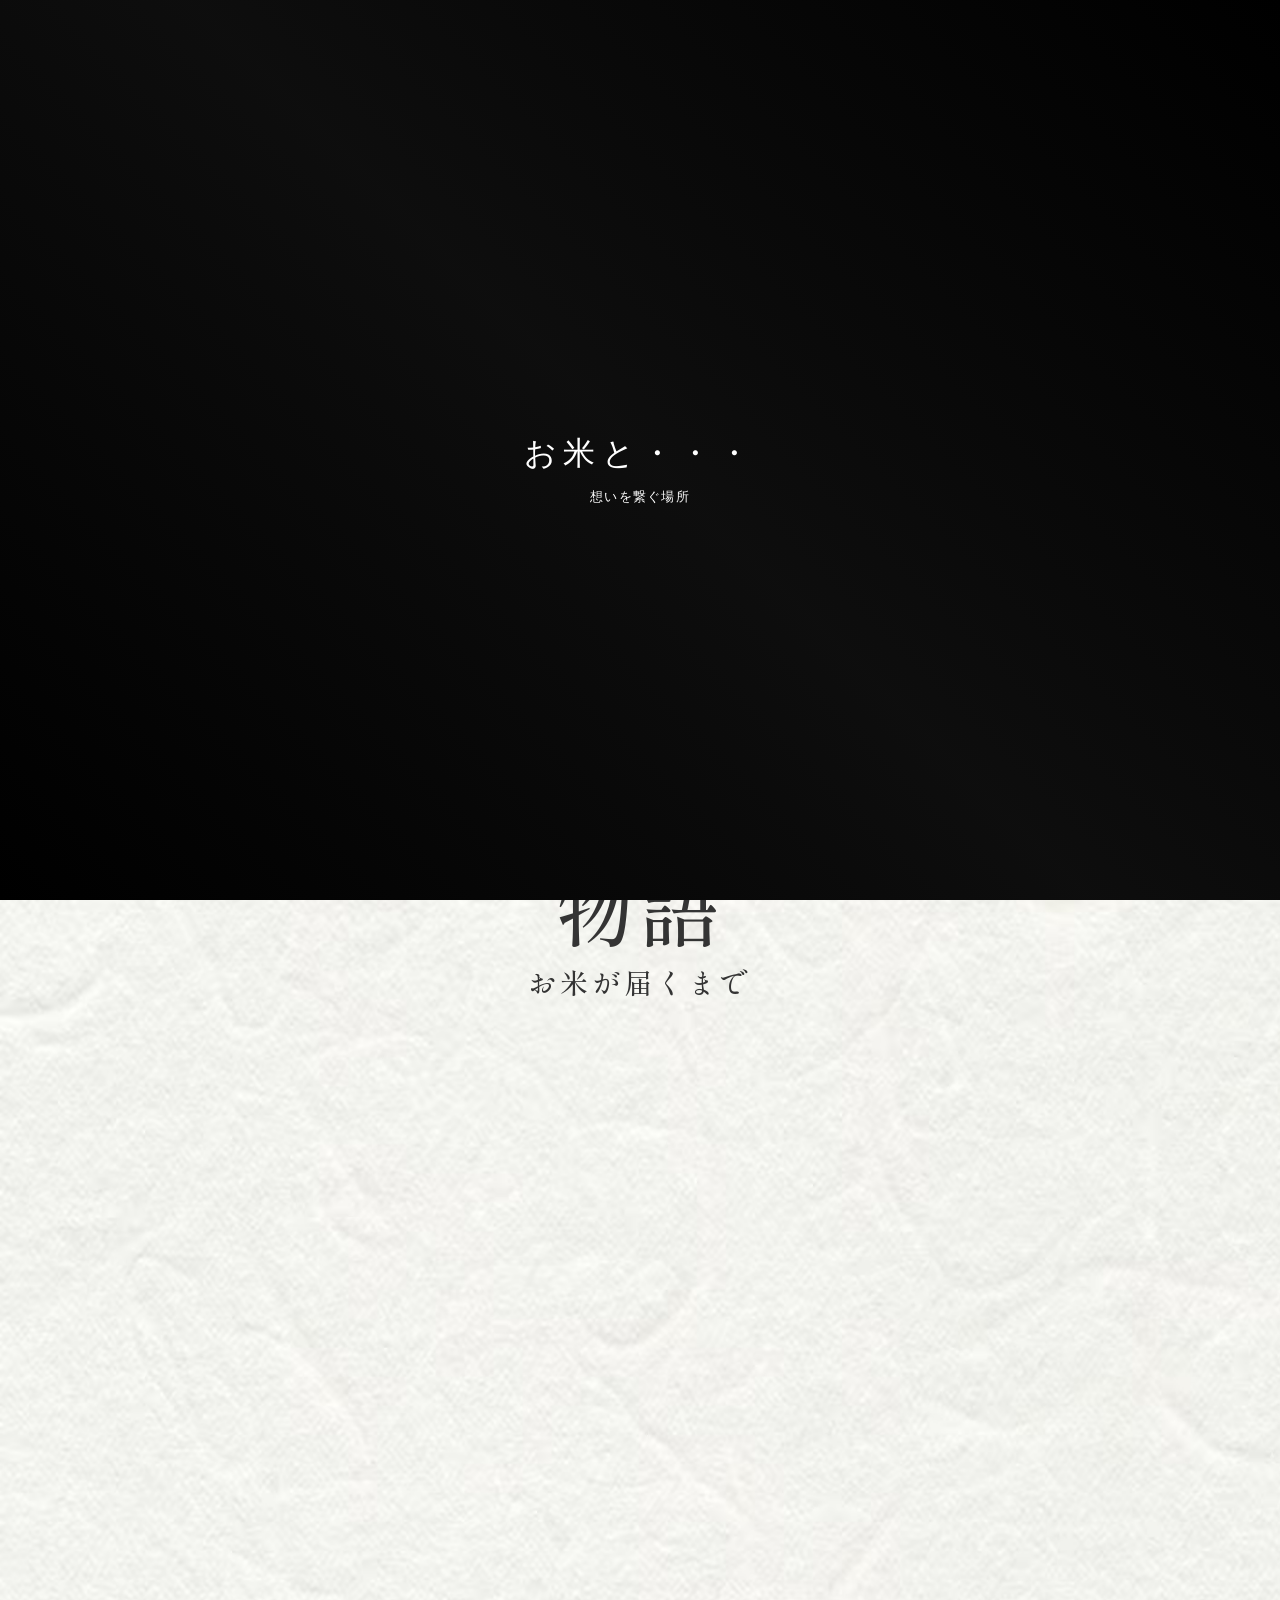
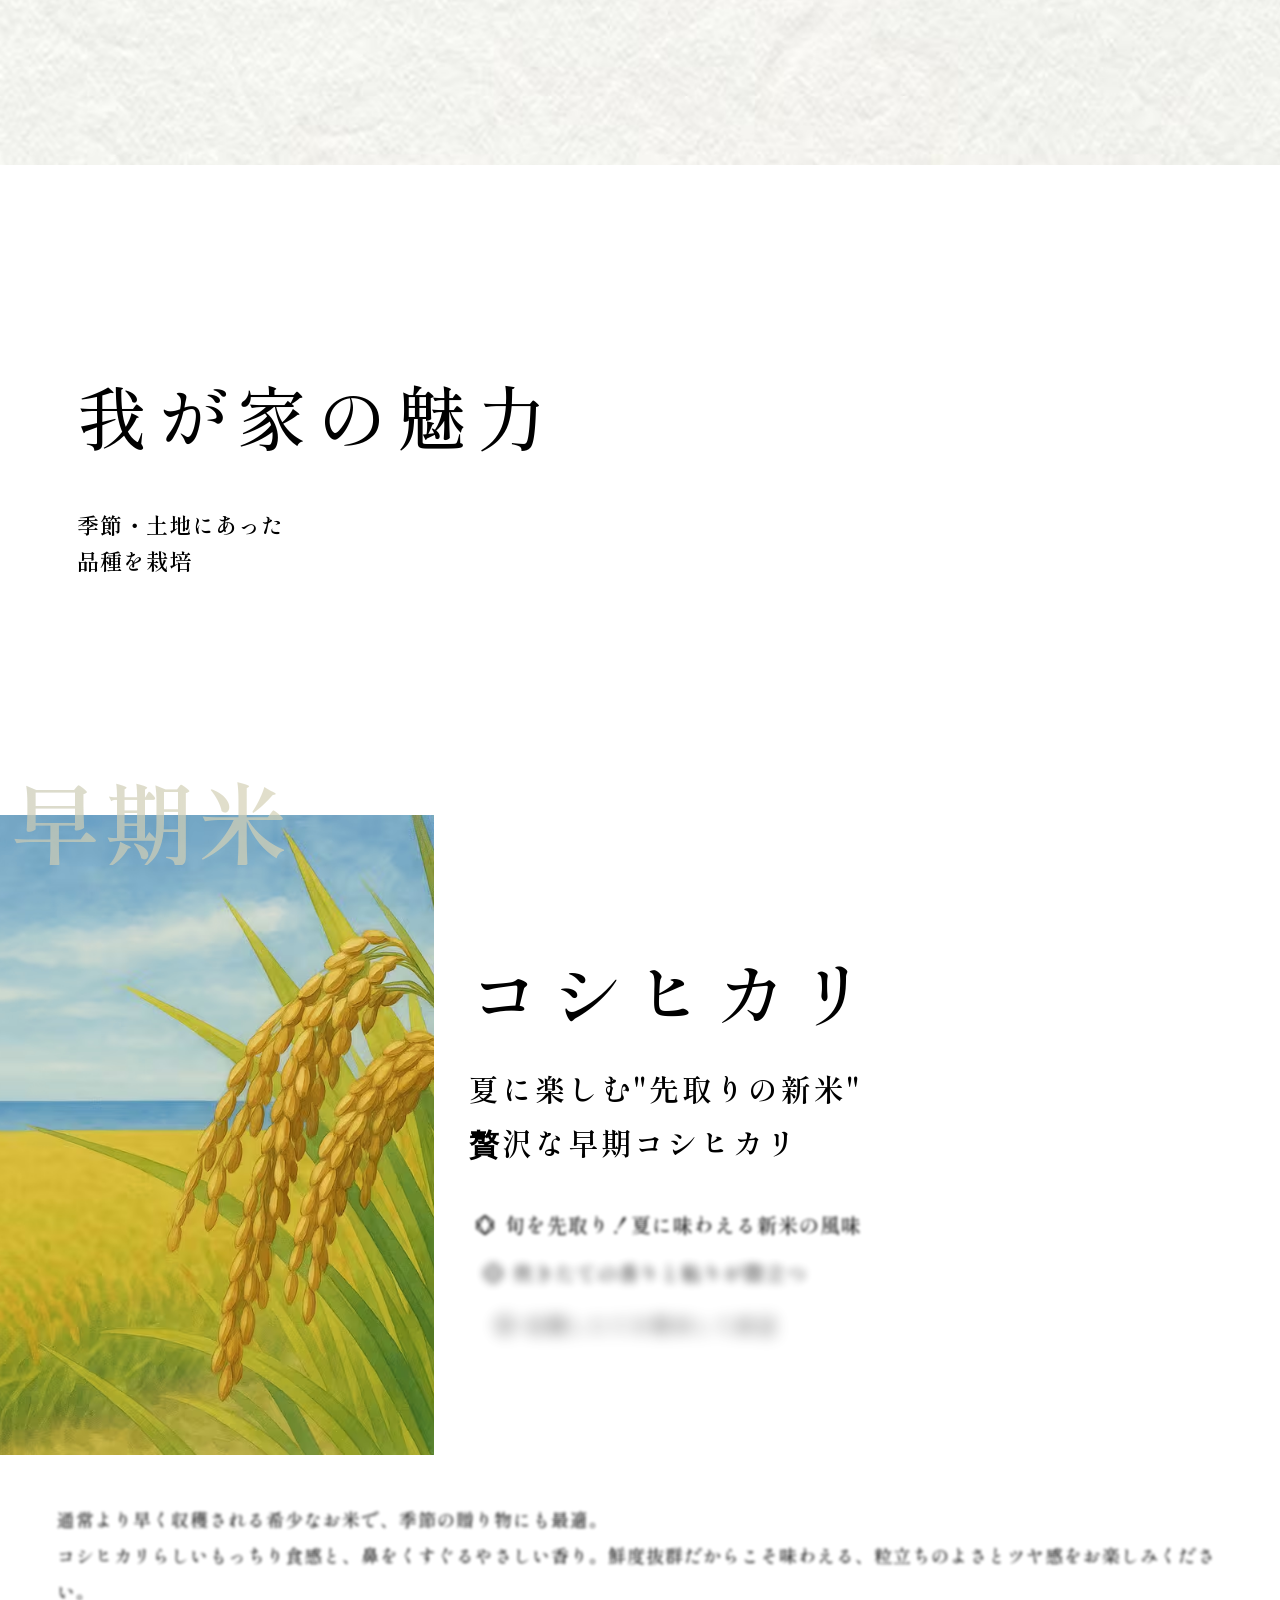
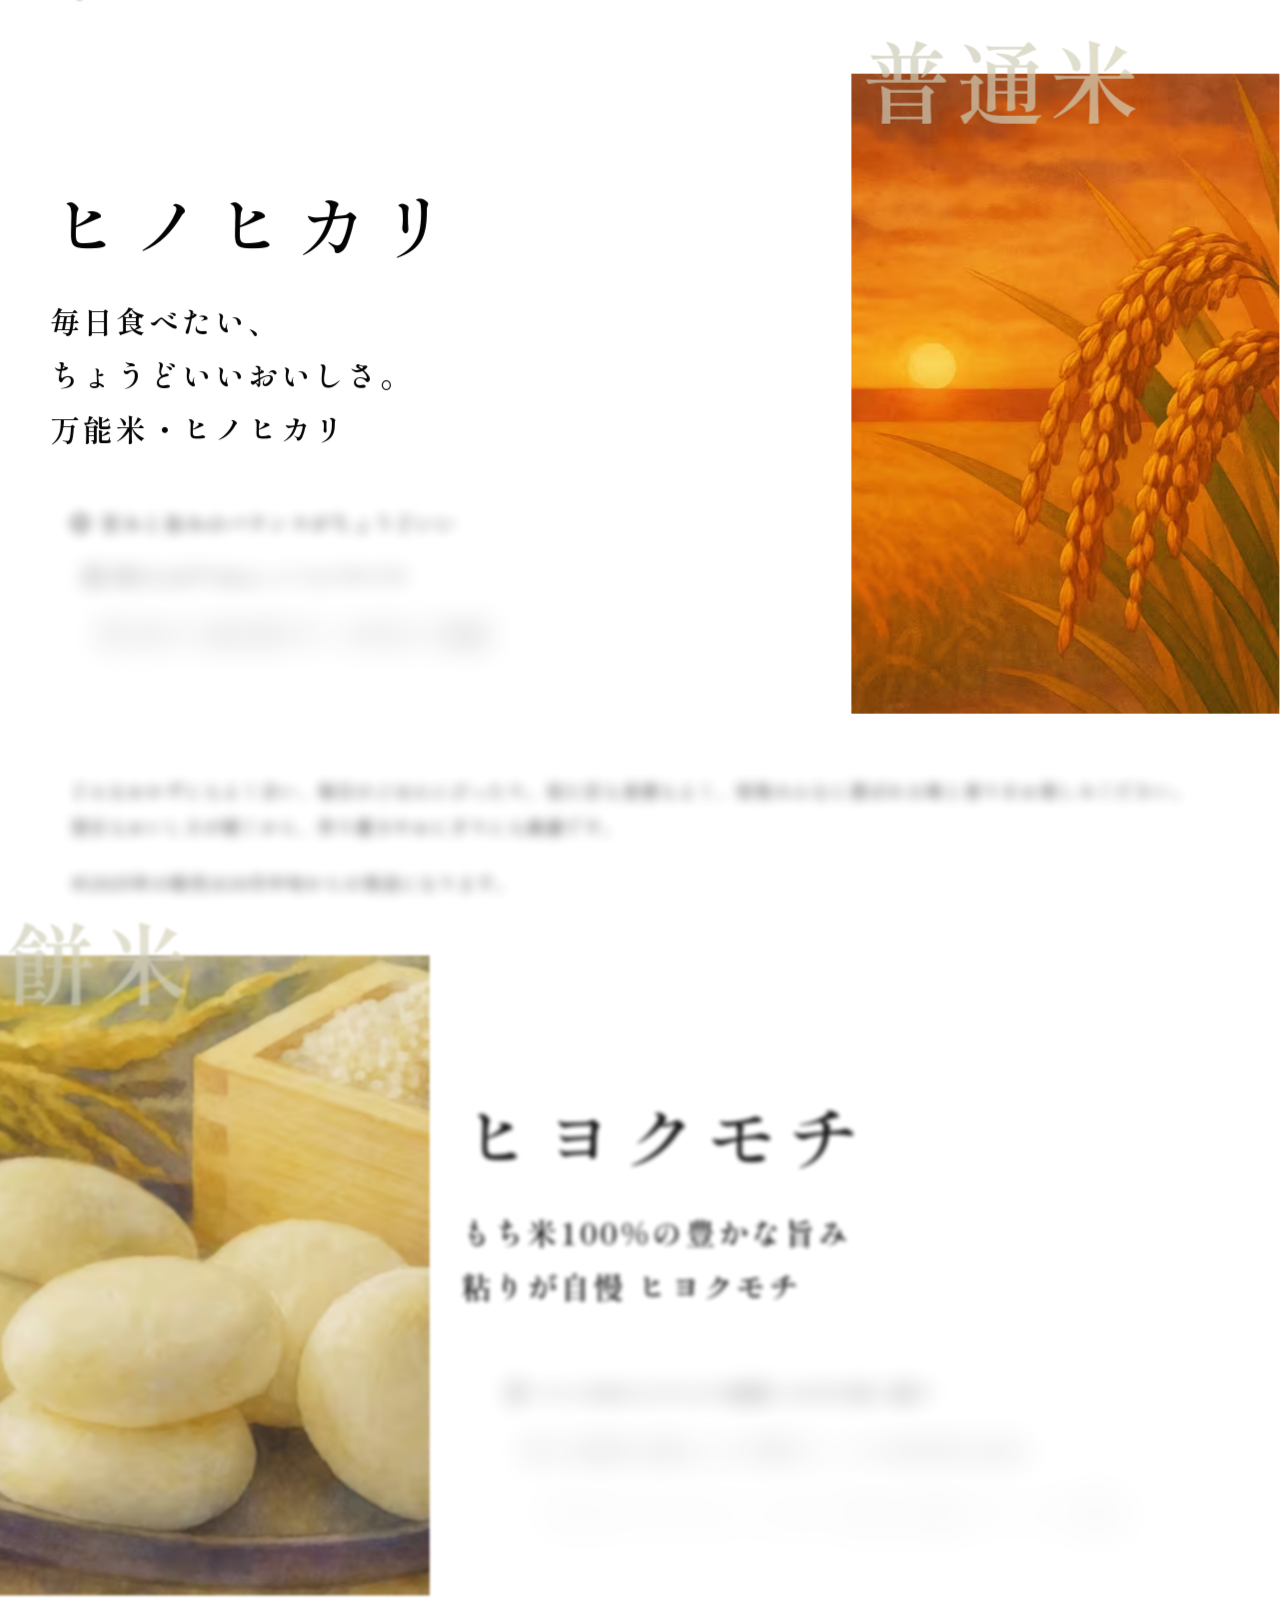
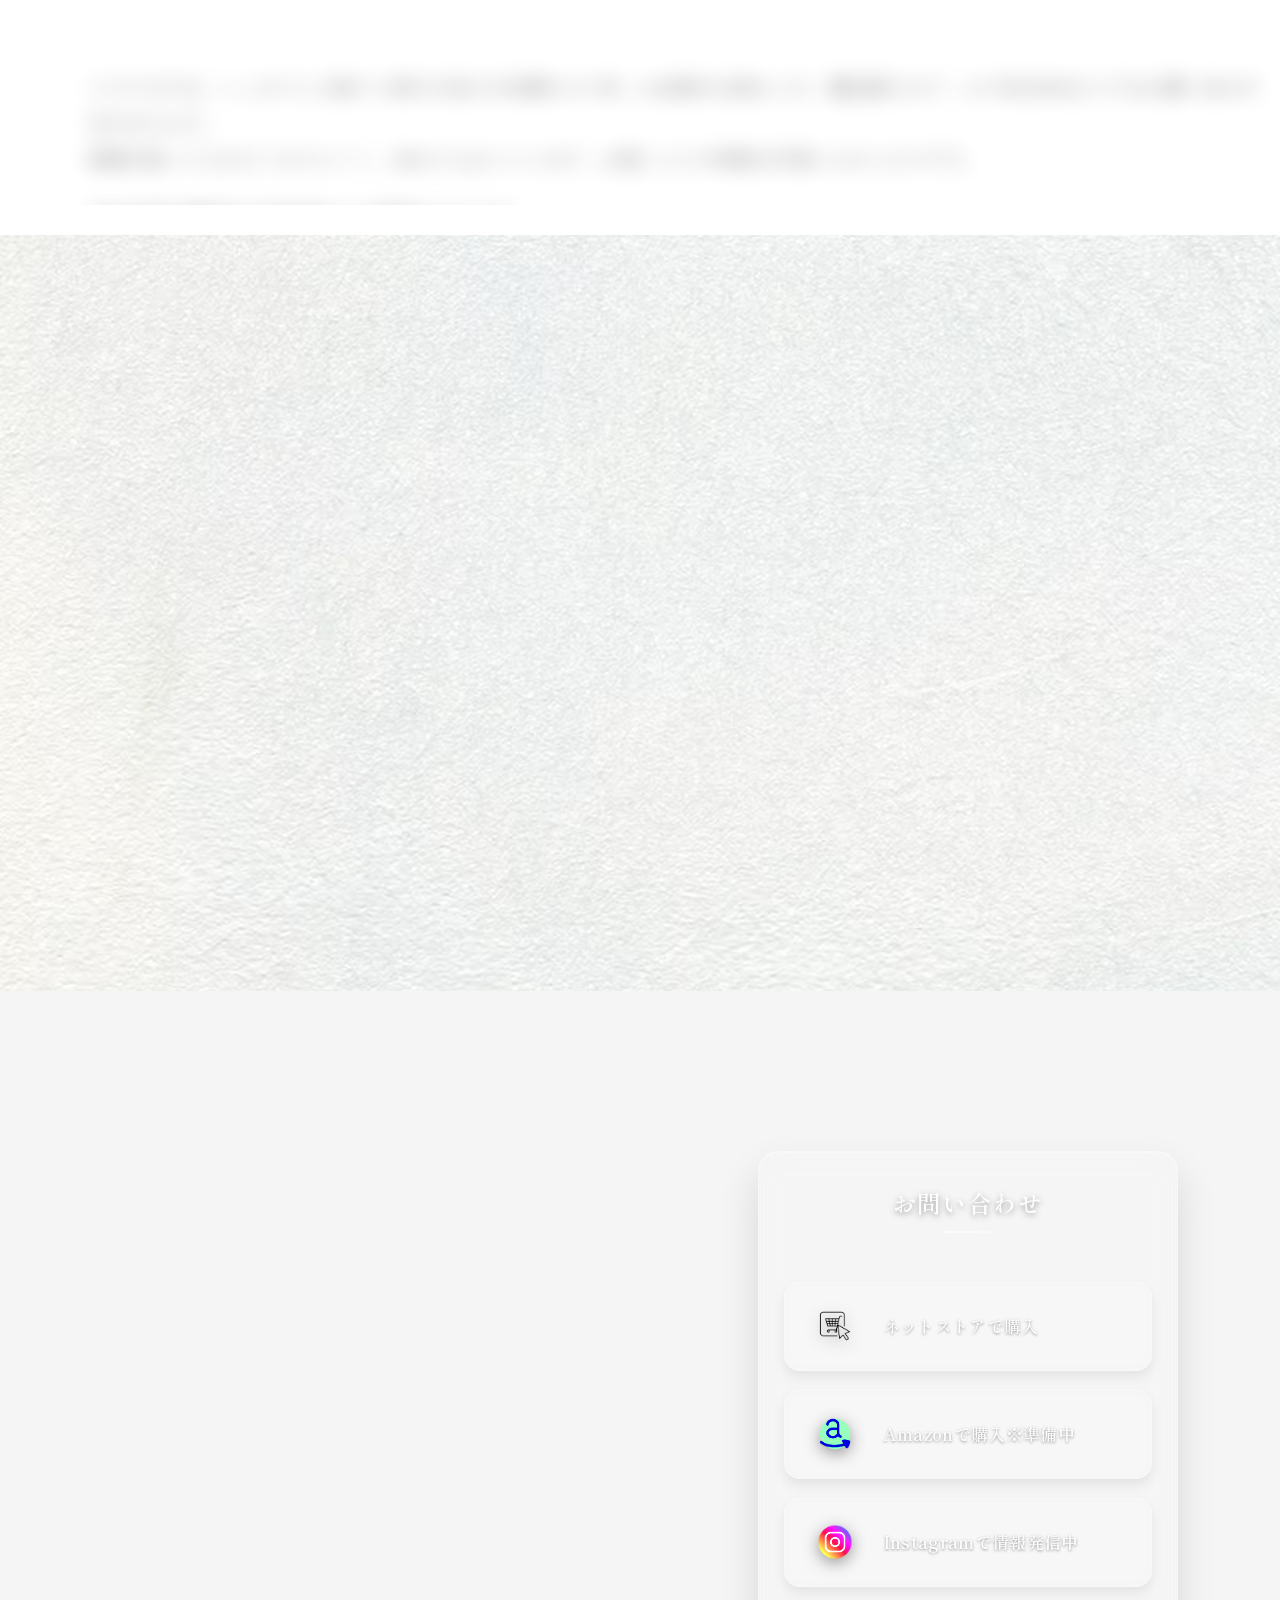
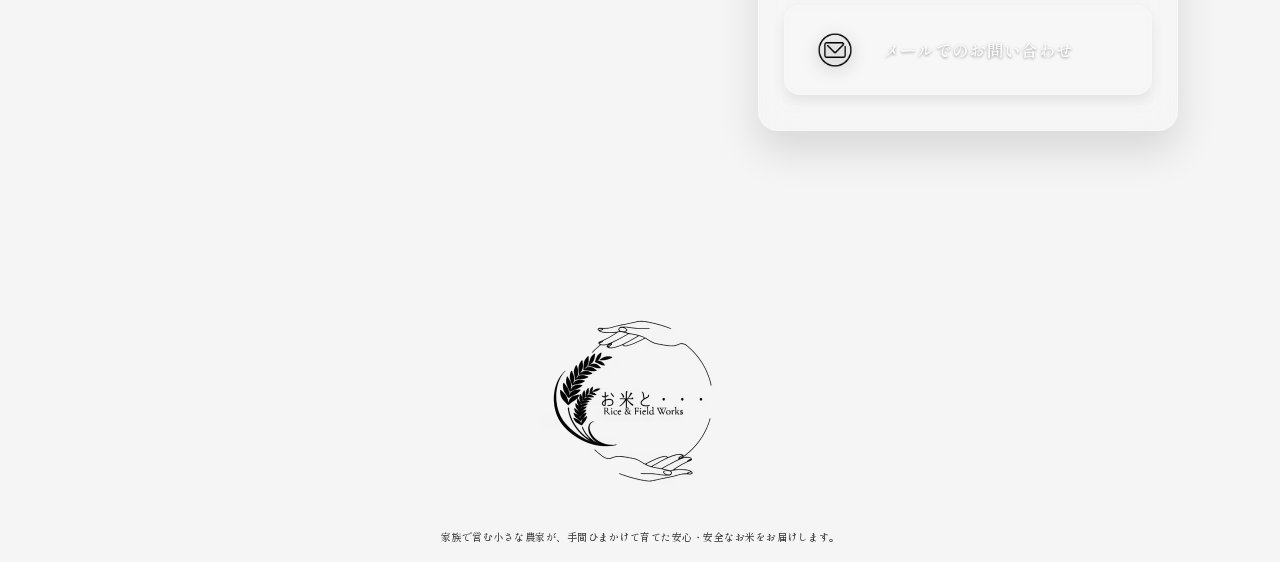
==== commit a24e6b03: "update:vimeoから動画を参照するように変更" ====
--- a/index.html
+++ b/index.html
@@ -491,15 +491,15 @@
 	<section id="contact" class="navbar-offset contact">
 		<!-- 背景動画 -->
 		<div class="video-background">
-			<video id="contact-video" autoplay muted loop playsinline preload="none" poster="./images/contact-fallback.webp">
-  				<!-- モバイル向け軽量（~540p） -->
-  				<source src="./videos/contact-background-mobile.mp4" type="video/mp4" media="(max-width: 767px)">
-  				<source src="./videos/contact-background-mobile.webm" type="video/webm" media="(max-width: 767px)">
-  				<!-- デスクトップ向け（~720p） -->
-  				<source src="./videos/contact-background.mp4" type="video/mp4" media="(min-width: 768px)">
- 			 	<source src="./videos/contact-background.webm" type="video/webm" media="(min-width: 768px)">
-				
-			</video>
+			<iframe
+			id="contact-vimeo"
+			src="https://player.vimeo.com/video/1118282319?background=1&autoplay=1&muted=1&loop=1&autopause=0&dnt=1"
+			frameborder="0"
+			allow="autoplay; fullscreen; picture-in-picture; clipboard-write; encrypted-media; web-share"
+			referrerpolicy="strict-origin-when-cross-origin"
+			title="contact-background"
+			onload="document.querySelector('#contact .video-background')?.classList.add('has-video')">
+		  </iframe>
 			<picture>
 				<!-- フォールバック画像 -->
 				<source srcset="./images/contact-fallback-mobile.webp" media="(max-width: 767px)" type="image/webp">
--- a/css/style.css
+++ b/css/style.css
@@ -2778,55 +2778,33 @@
   overflow: hidden;
 }
 
-.contact .video-background::before {
-  content: '';
+.contact .video-background iframe {
   position: absolute;
-  inset: 0;
-  background: url("../../images/logo.png") repeat;
-  opacity: 0.02;
-  z-index: 0;
-}
-
-.contact .video-background::after {
-  content: '';
-  position: absolute;
-  inset: 0;
-  background: linear-gradient(135deg, rgba(45, 80, 22, 0.08) 0%, rgba(0, 0, 0, 0.15) 50%, rgba(139, 69, 19, 0.05) 100%);
-  z-index: 1;
-}
-
-.contact .video-background img,
-.contact .video-background video {
-  position: absolute;
-  inset: 0;
-  width: 100%;
+  top: 0;
+  left: 50%;
+  -webkit-transform: translateX(-50%);
+          transform: translateX(-50%);
   height: 100%;
+  /* 縦にフィット */
+  width: auto;
+  /* 横は比率維持で自動拡張 */
+  aspect-ratio: 16 / 9;
+  /* Vimeoの標準比率 */
   -o-object-fit: cover;
      object-fit: cover;
+  /* 念のため */
   -o-object-position: center;
      object-position: center;
+  border: 0;
+  max-width: none;
+  max-height: none;
   display: block;
-  -webkit-transition: opacity 0.35s ease;
-  transition: opacity 0.35s ease;
-}
-
-.contact .video-background img {
-  opacity: 1;
-  z-index: 1;
-}
-
-.contact .video-background video {
   opacity: 0;
   z-index: 1;
-  -webkit-filter: blur(0.3px);
-          filter: blur(0.3px);
-  -webkit-animation: slowZoom 25s ease-in-out infinite alternate;
-          animation: slowZoom 25s ease-in-out infinite alternate;
-  -webkit-transform-origin: center center;
-          transform-origin: center center;
-}
-
-.contact .video-background.has-video video {
+  pointer-events: none;
+}
+
+.contact .video-background.has-video iframe {
   opacity: 1;
 }
 
@@ -2842,6 +2820,10 @@
   }
   .contact .video-background img {
     opacity: 1 !important;
+  }
+  .contact .video-background iframe {
+    opacity: 0 !important;
+    pointer-events: none;
   }
 }
 
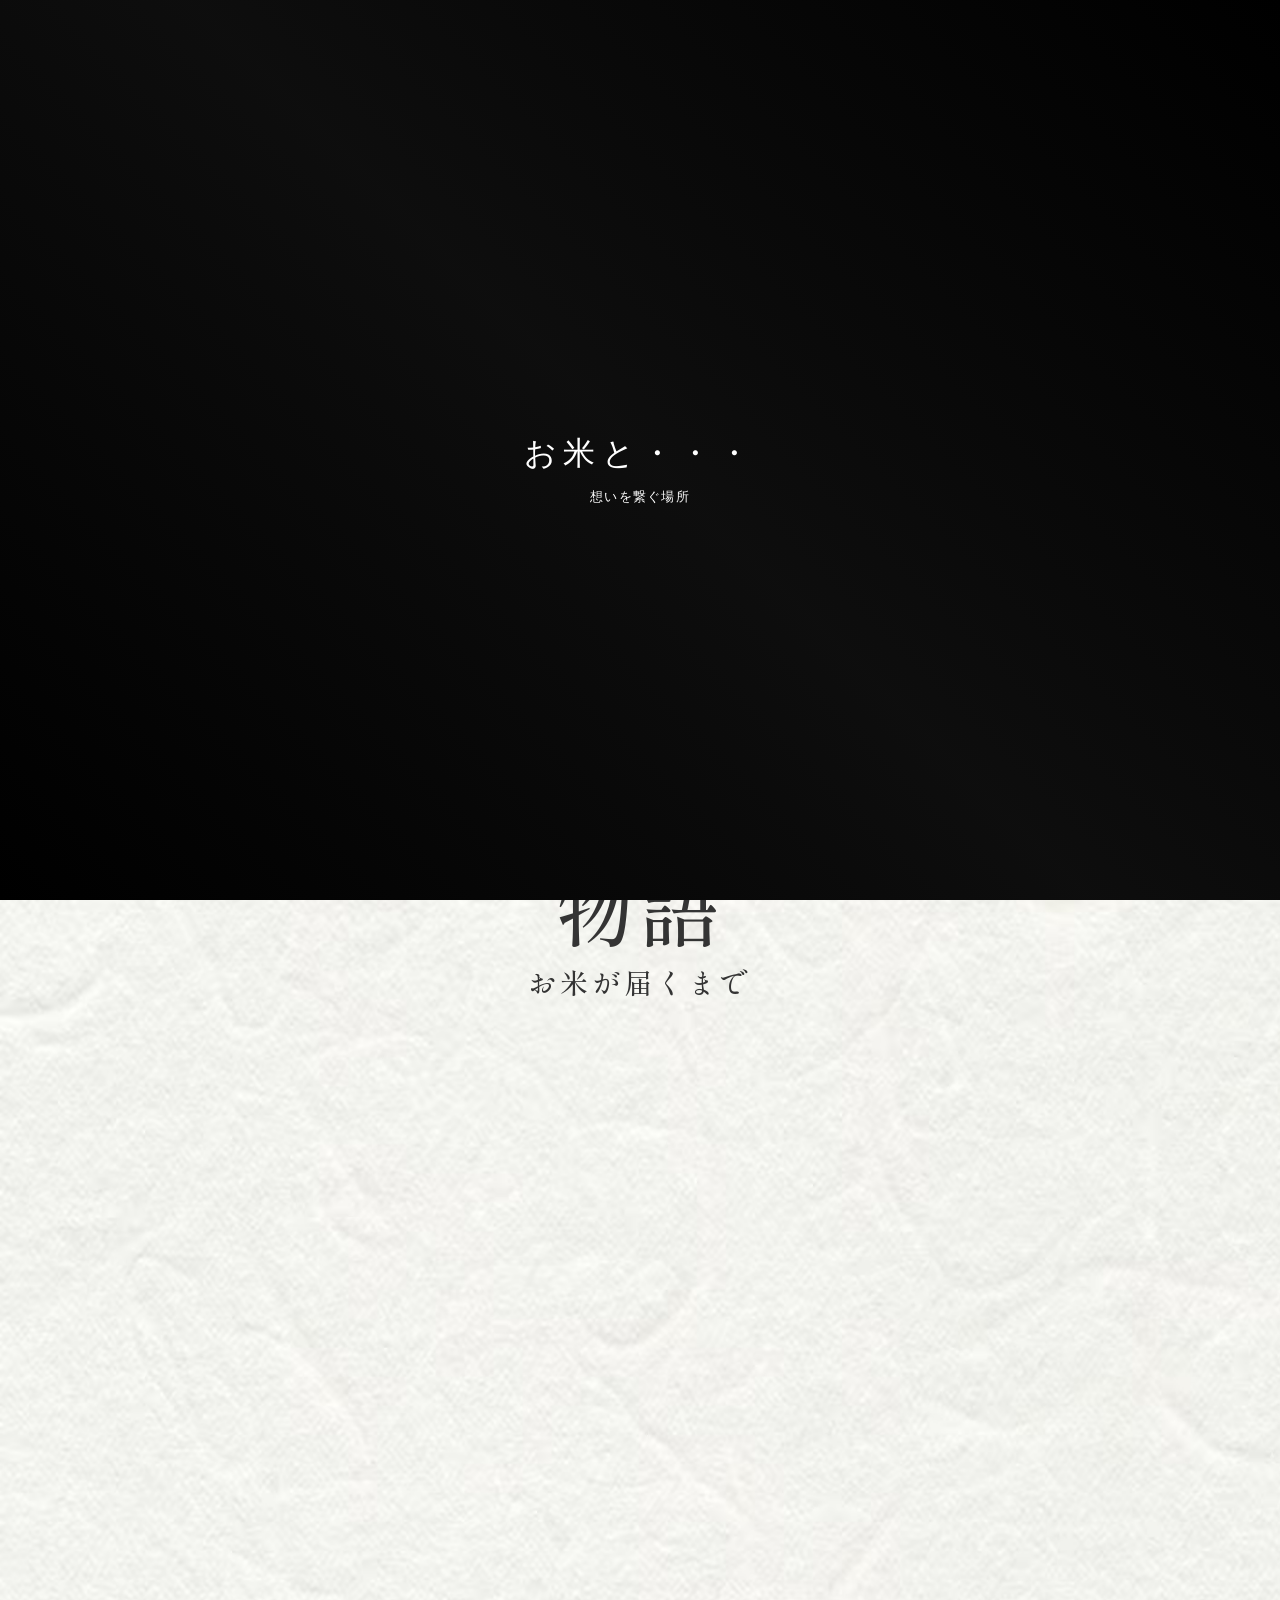
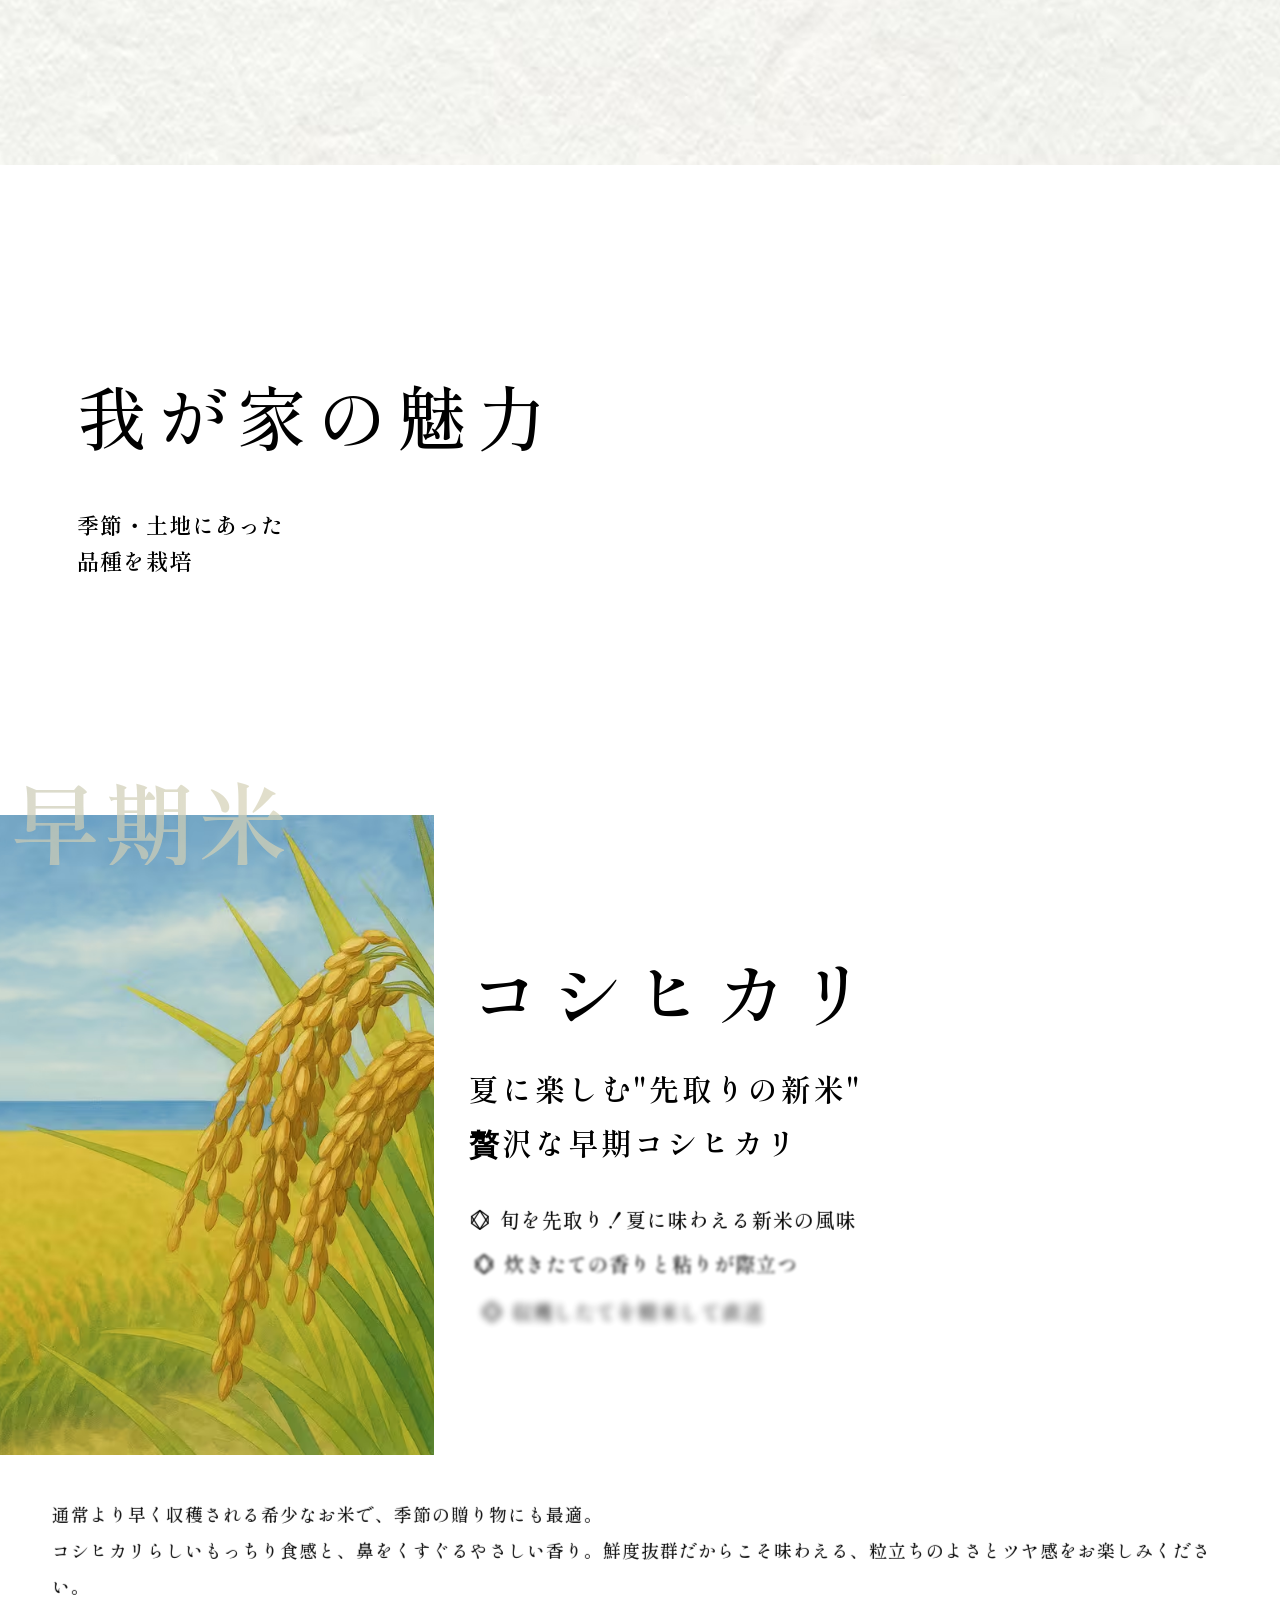
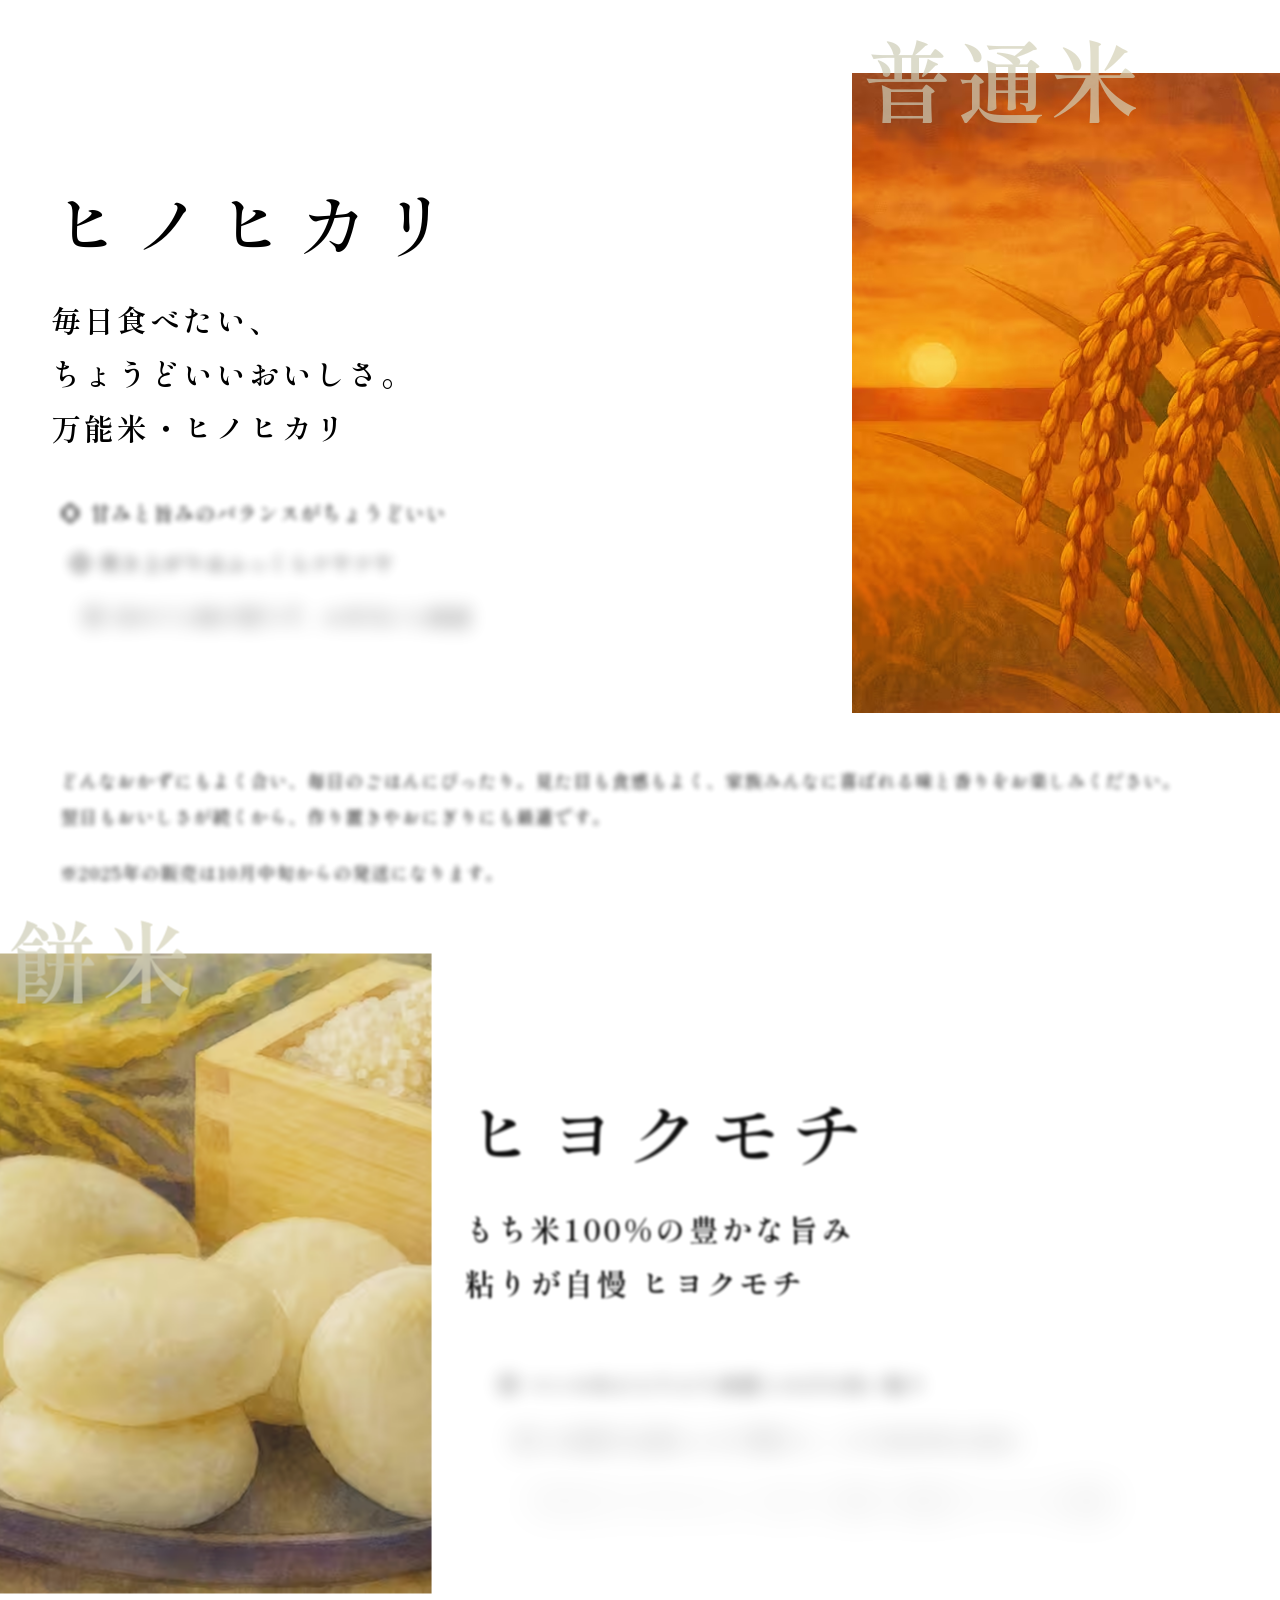
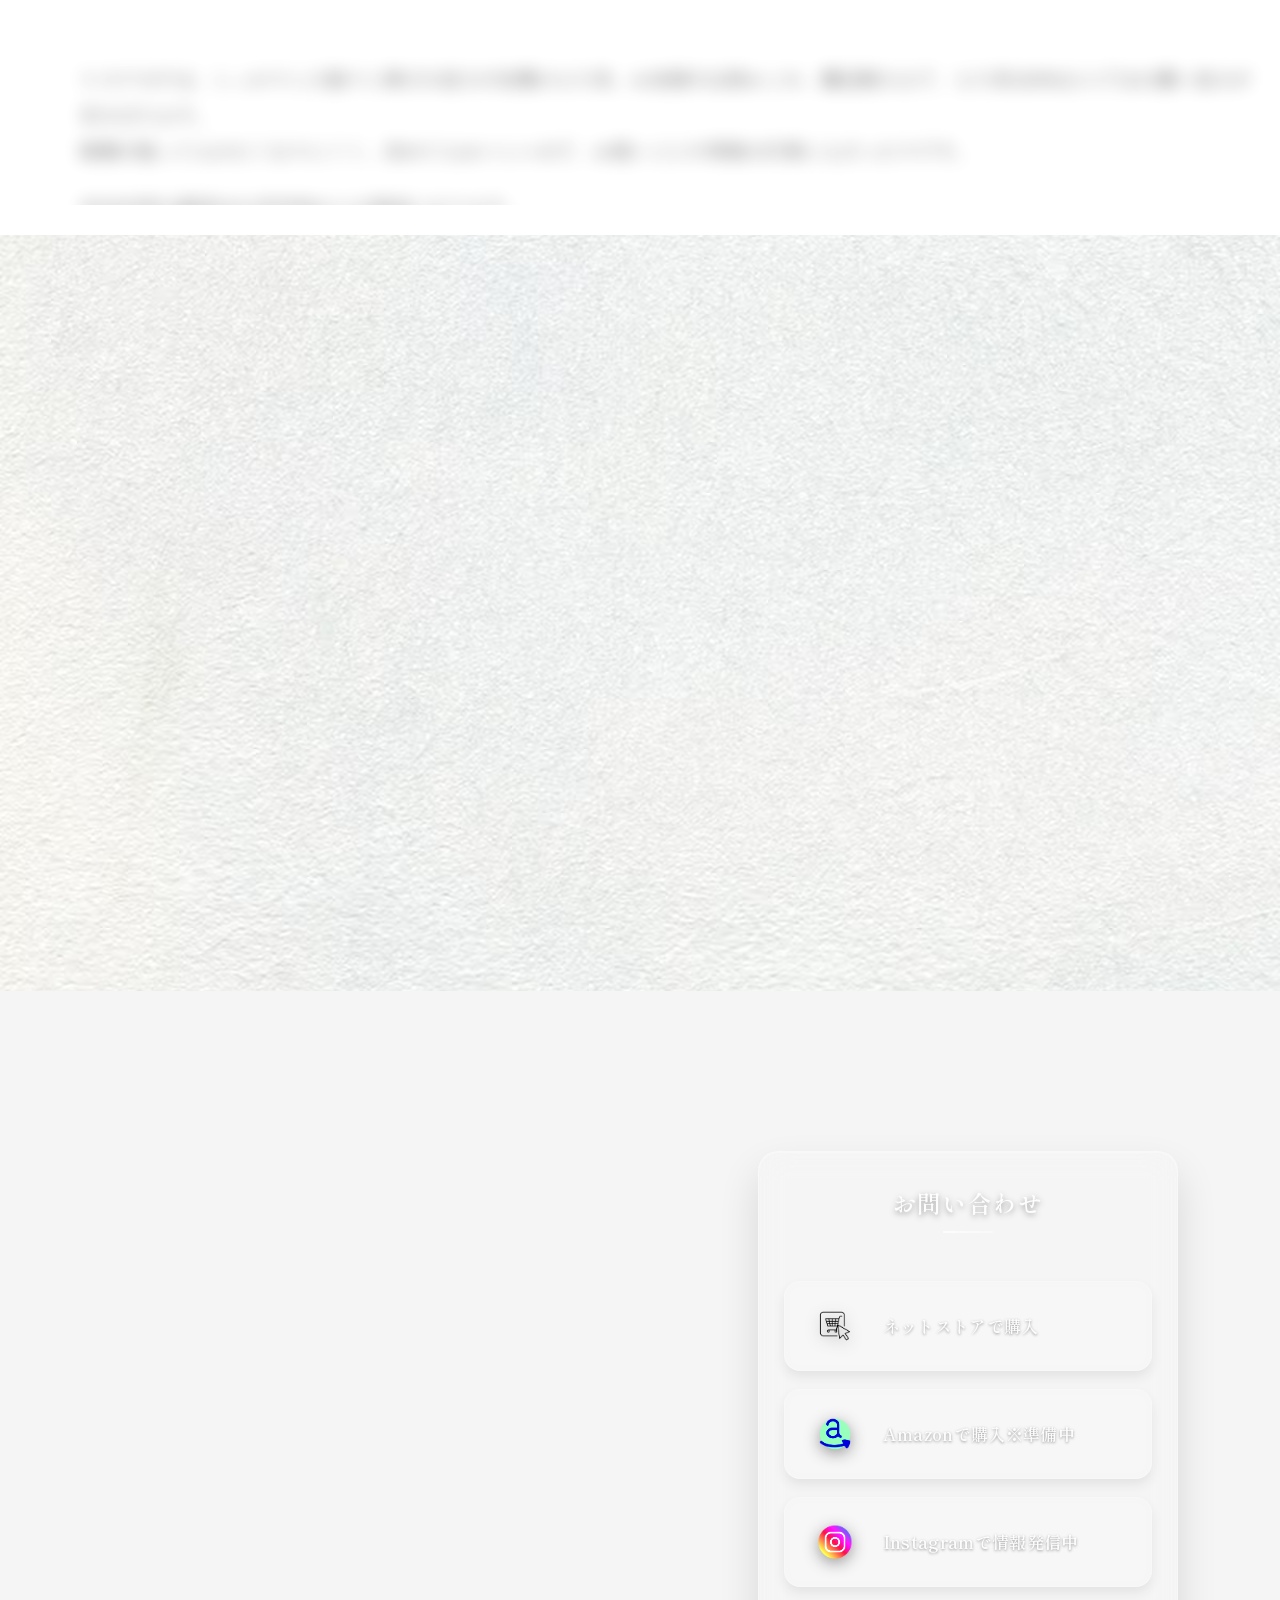
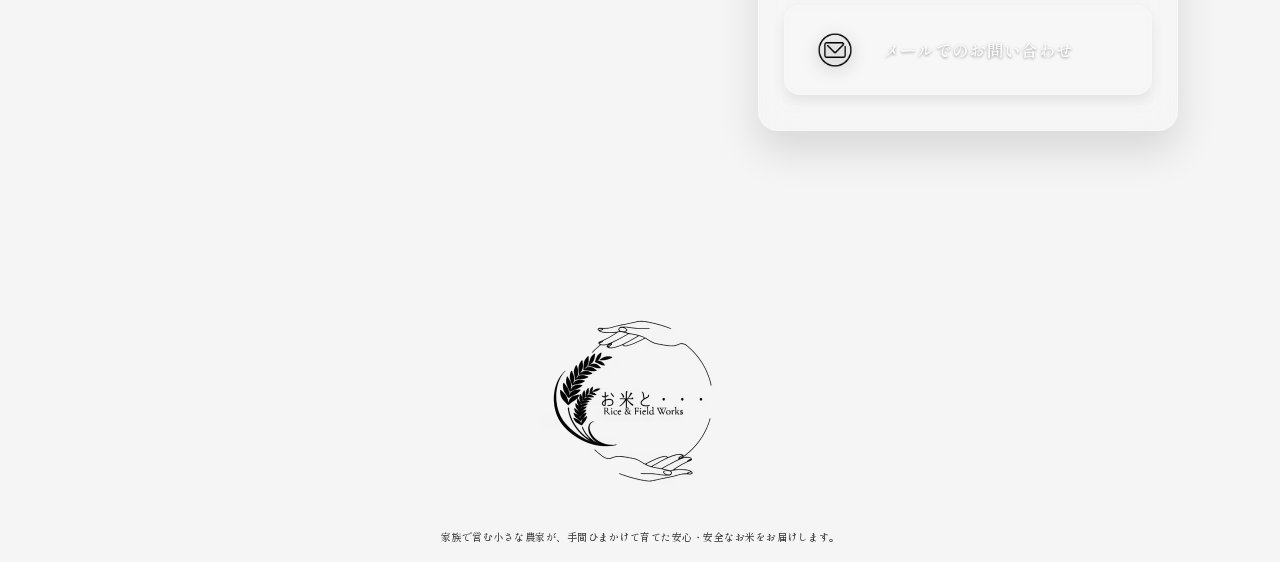
==== commit 0e66d40b: "update:CSSにバージョンを付ける（キャッシュバスター）" ====
--- a/index.html
+++ b/index.html
@@ -21,7 +21,7 @@
 	<link rel="stylesheet" href="./css/vendors/reset.css">
 	<link rel="preload" href="./css/vendors/splide.min.css" as="style" onload="this.onload=null;this.rel='stylesheet'">
 	<noscript><link rel="stylesheet" href="./css/vendors/splide.min.css"></noscript>
-	<link rel="stylesheet" href="./css/style.css">
+	<link rel="stylesheet" href="./css/style.css?v=20250913-1">
 
 </head>
 
--- a/css/style.css
+++ b/css/style.css
@@ -2784,7 +2784,7 @@
   left: 50%;
   -webkit-transform: translateX(-50%);
           transform: translateX(-50%);
-  height: 100%;
+  height: 100% !important;
   /* 縦にフィット */
   width: auto;
   /* 横は比率維持で自動拡張 */
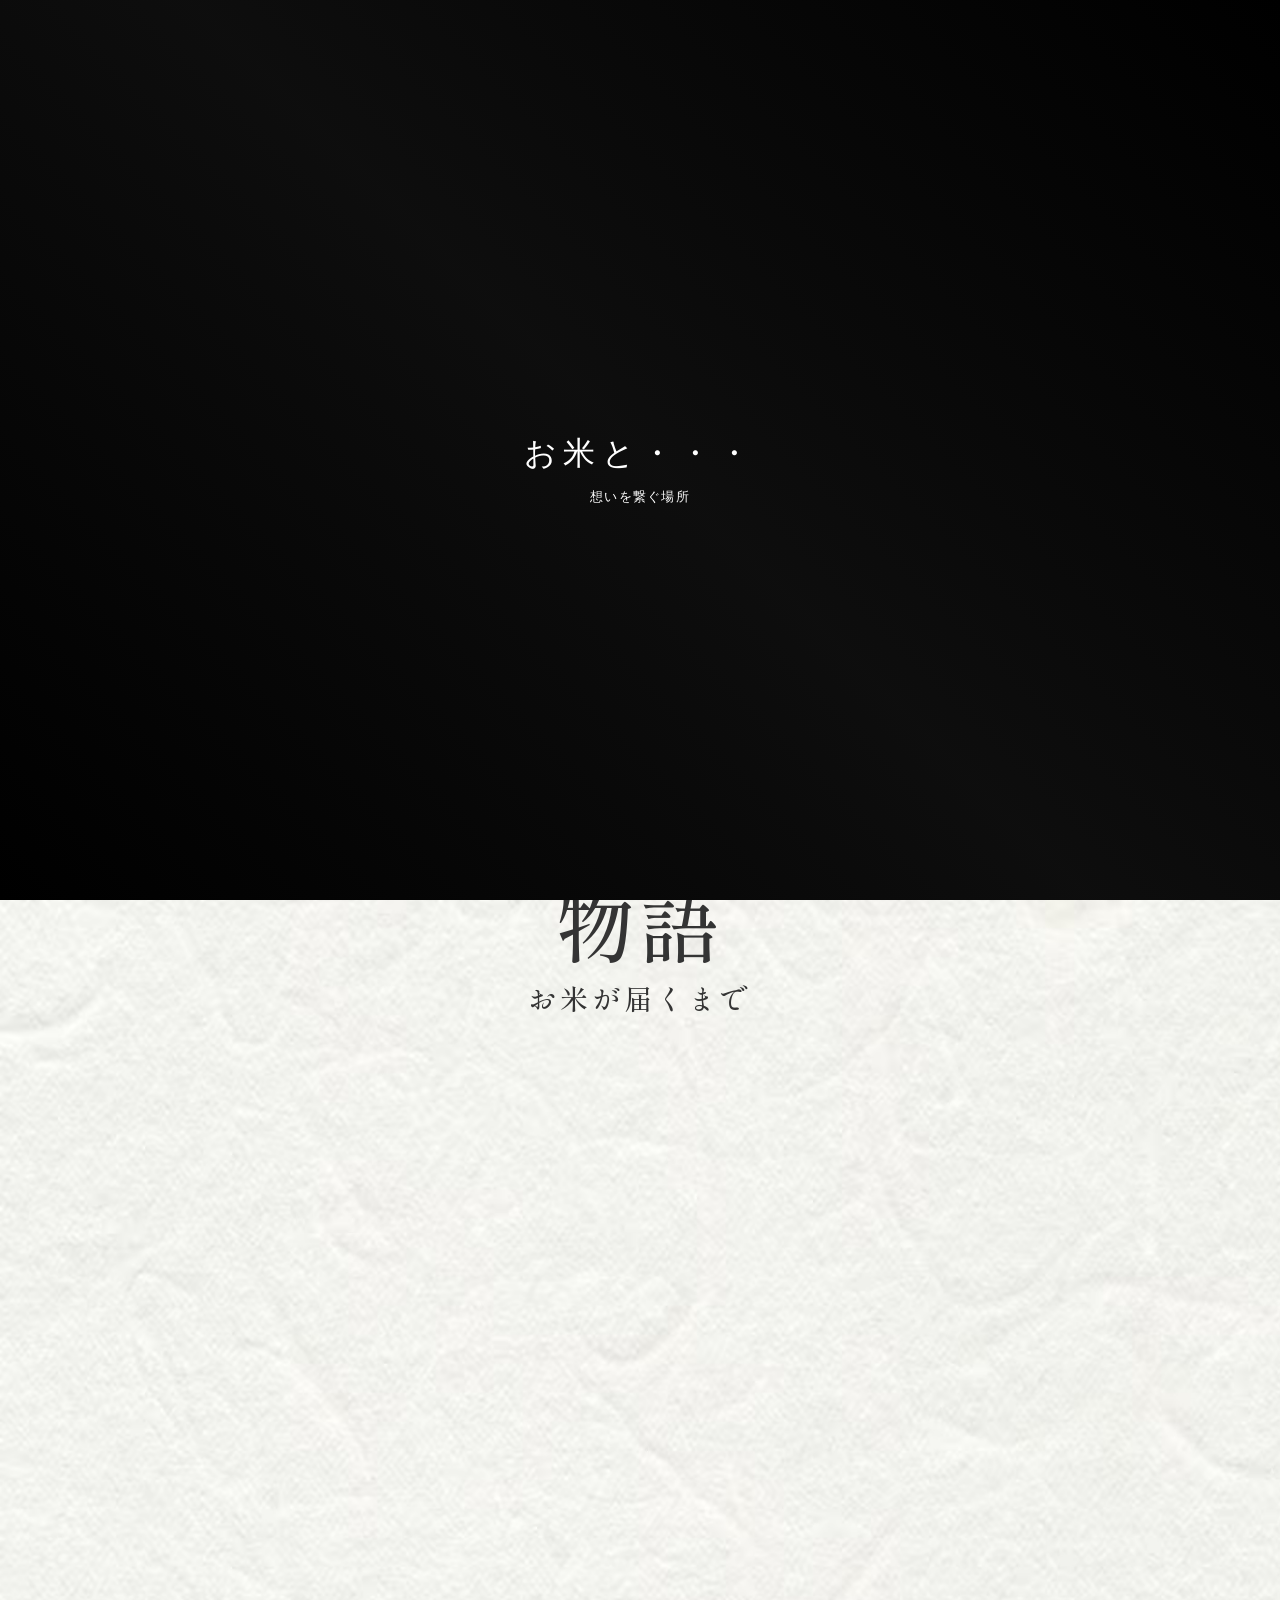
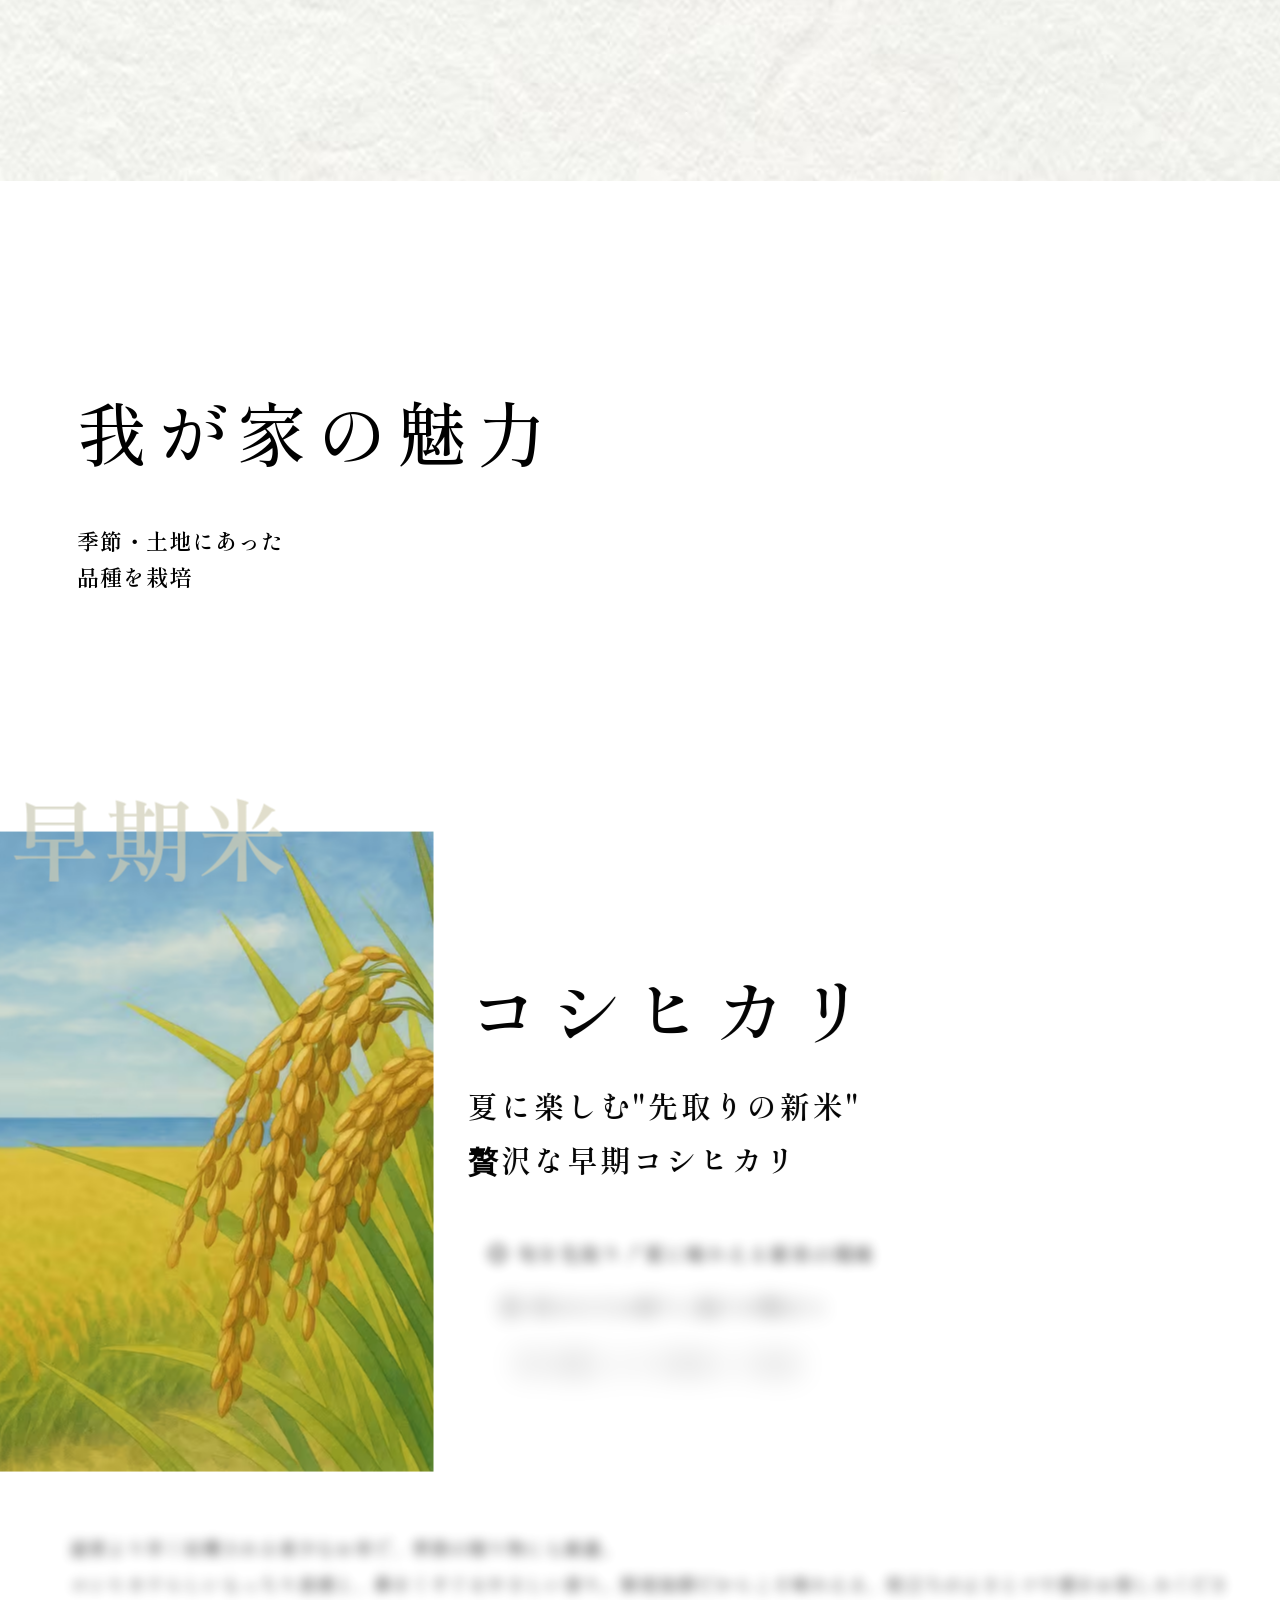
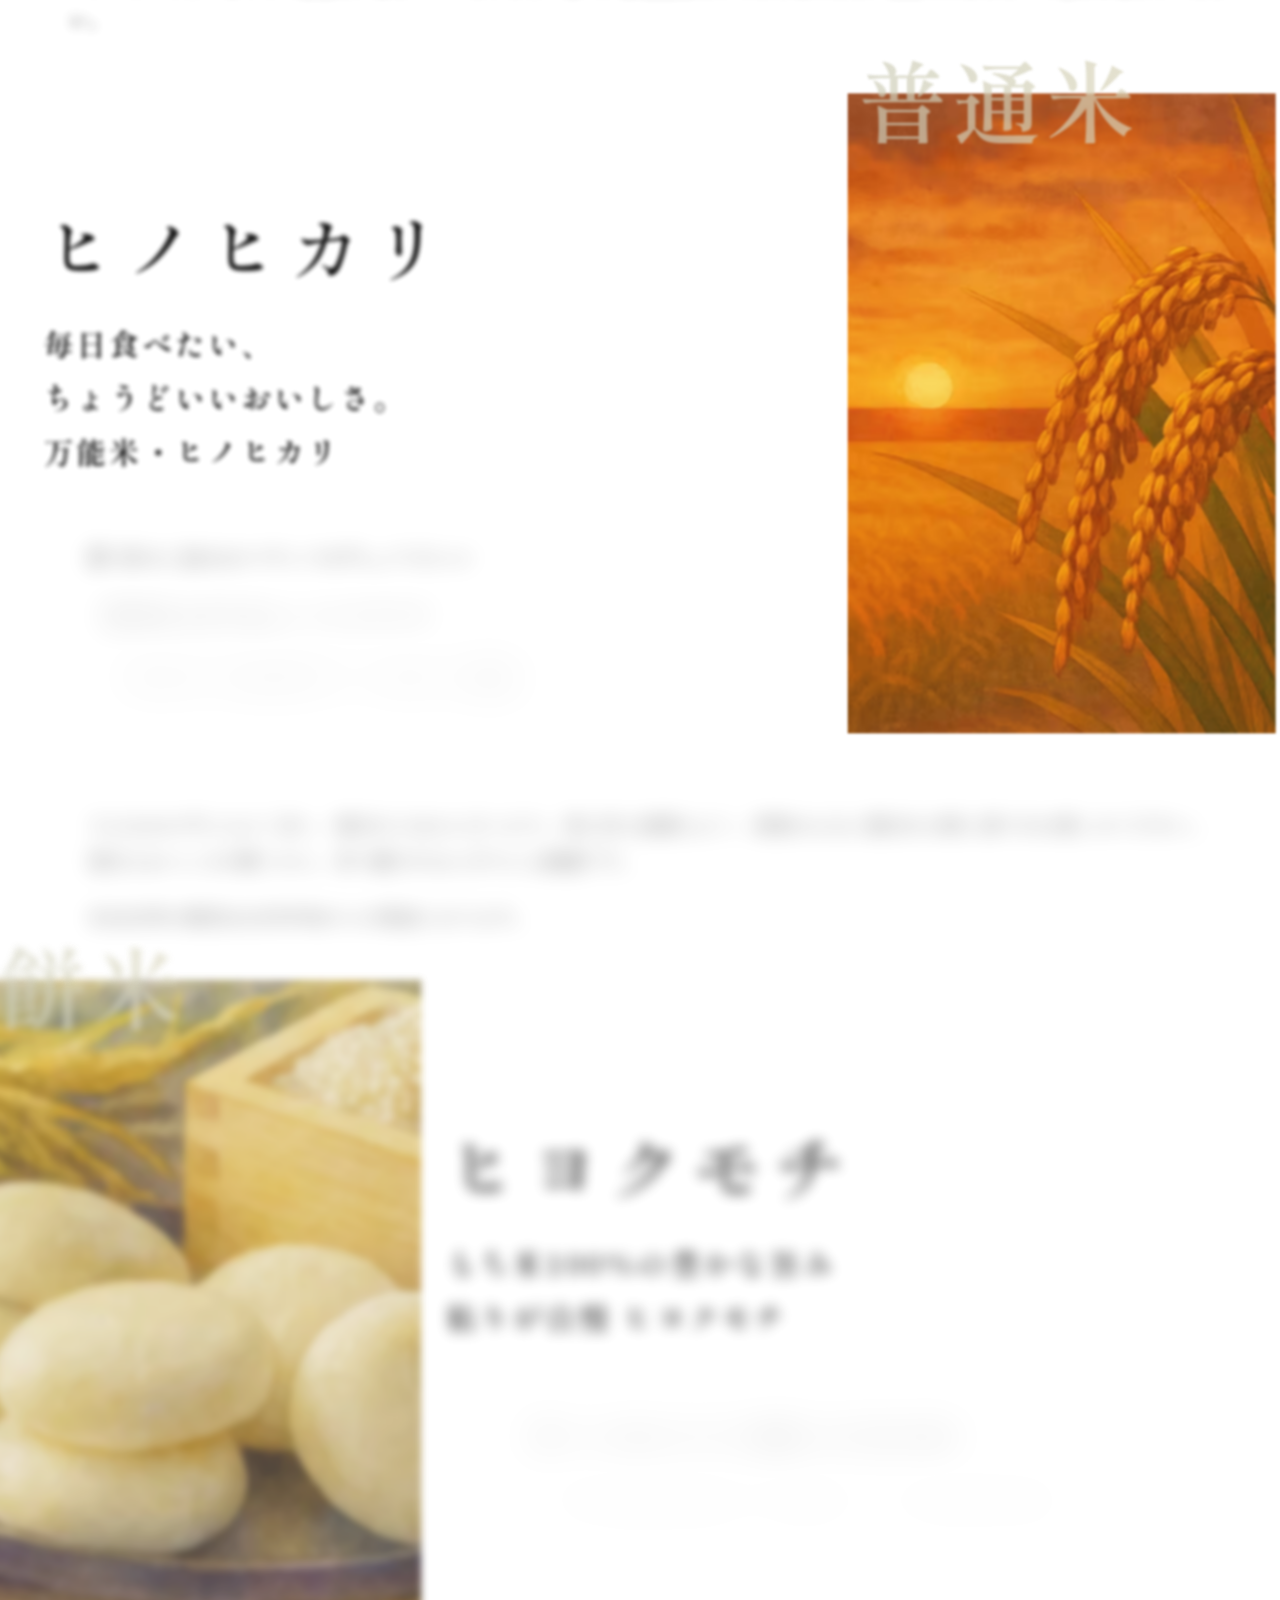
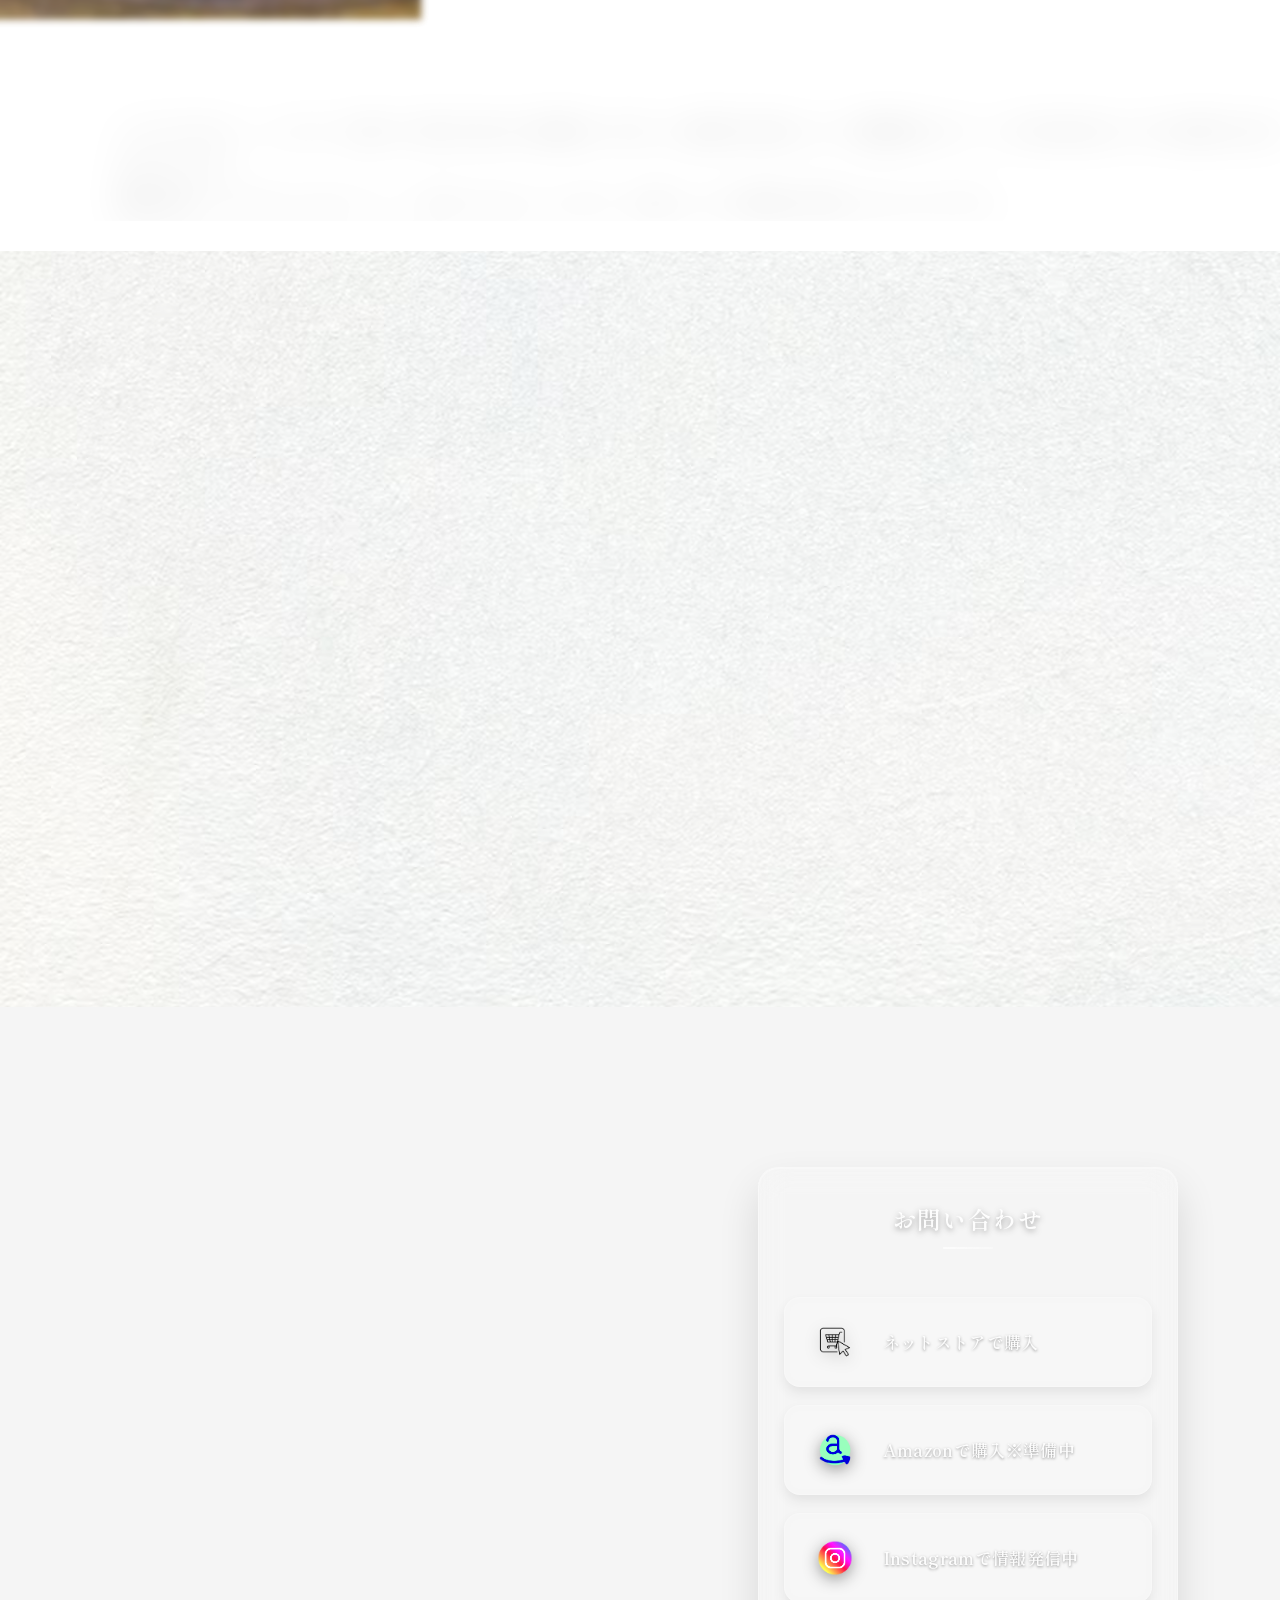
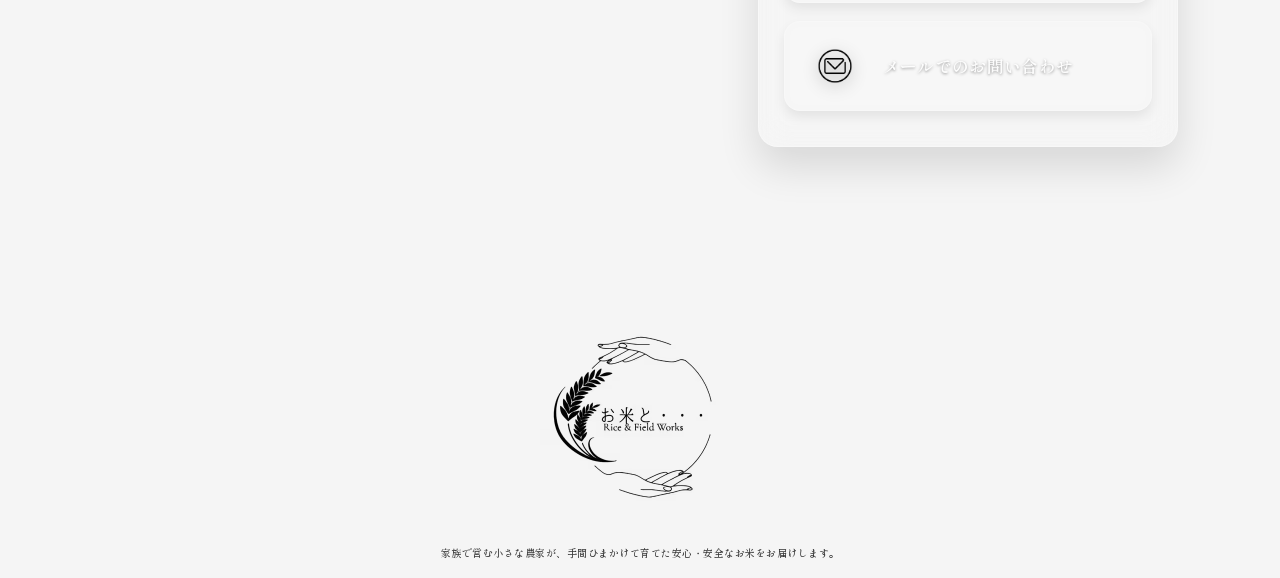
==== commit 4bfd77cc: "update:navbarにネットショップを追加。モバイルで全面になるように修正。不要な動画ファイルを削除。" ====
--- a/index.html
+++ b/index.html
@@ -62,6 +62,18 @@
 						<li><a href="#charm">我が家の魅力</a></li>
 						<li><a href="#message">メッセージ</a></li>
 						<li><a href="#contact">お問い合わせ</a></li>
+						<li class="nav-cta">
+							<a href="https://okometo.base.shop/" target="_blank" rel="noopener" class="btn-cta" aria-label="ネットストアで購入（別タブで開きます)">
+								<span class="icon" aria-hidden="true">
+									<svg xmlns="http://www.w3.org/2000/svg" viewBox="0 0 24 24" focusable="false">
+										<path d="M6 6h15l-1.5 8.5a2 2 0 0 1-2 1.5H9a2 2 0 0 1-2-1.5L5 3H2" fill="none" stroke="currentColor" stroke-width="2" stroke-linecap="round" stroke-linejoin="round"/>
+										<circle cx="9" cy="20" r="1.5" fill="currentColor"/>
+										<circle cx="17" cy="20" r="1.5" fill="currentColor"/>
+									</svg>
+								</span>
+								<span class="label">ネットストア</span>
+							</a>
+						</li>
 					</ul>
 				</nav>
 			</div>
--- a/css/style.css
+++ b/css/style.css
@@ -435,6 +435,51 @@
   width: 80%;
 }
 
+.navbar nav .nav-cta .btn-cta {
+  display: -webkit-inline-box;
+  display: -ms-inline-flexbox;
+  display: inline-flex;
+  -webkit-box-align: center;
+      -ms-flex-align: center;
+          align-items: center;
+  gap: 8px;
+  font-weight: 700;
+}
+
+.navbar nav .nav-cta .btn-cta .label {
+  line-height: 1;
+}
+
+.navbar nav .nav-cta .btn-cta .icon {
+  vertical-align: middle;
+}
+
+.navbar nav .nav-cta .btn-cta .icon {
+  display: -webkit-inline-box;
+  display: -ms-inline-flexbox;
+  display: inline-flex;
+  line-height: 0;
+}
+
+.navbar nav .nav-cta .btn-cta .icon svg {
+  width: 1em;
+  /* 文字サイズと同じ高さに */
+  height: 1em;
+  /* 文字サイズと同じ高さに */
+  display: block;
+}
+
+@media (max-width: 960px) {
+  .navbar nav .nav-cta .btn-cta {
+    gap: 10px;
+    /* 少し広めにして押しやすく */
+  }
+  .navbar nav .nav-cta .btn-cta .icon svg {
+    width: 1em;
+    height: 1em;
+  }
+}
+
 .navbar nav h1 {
   position: absolute;
   left: 50%;
@@ -574,12 +619,18 @@
     display: none !important;
     /* 初期は必ず閉じる（JSで[data-open]時のみ開く） */
     pointer-events: none;
-    position: absolute;
-    top: var(--navbar-height, 52px);
+    position: fixed;
+    top: 0;
+    bottom: 0;
     left: 0;
     right: 0;
+    height: 100dvh;
+    /* 画面一杯に */
+    overflow: auto;
+    -webkit-overflow-scrolling: touch;
     min-height: 40px;
-    padding: 0.3rem 0.7rem;
+    padding: calc(var(--navbar-height, 52px) + 8px) 0.7rem 2.4rem;
+    /* ヘッダー高さ分を上に確保して全画面化 */
     /* Fallback first (legacy browsers) */
     background: url("../../images/navbar-bg-800.jpg") center center/cover no-repeat;
     /* Default for small phones (<=480px) */
@@ -619,6 +670,9 @@
     display: flex !important;
     pointer-events: auto;
     /* ← 開いた状態ではクリック可能にする */
+    inset: 0;
+    /* 念のため四辺を固定 */
+    height: 100dvh;
   }
   .navbar .nav-list li {
     width: 100%;
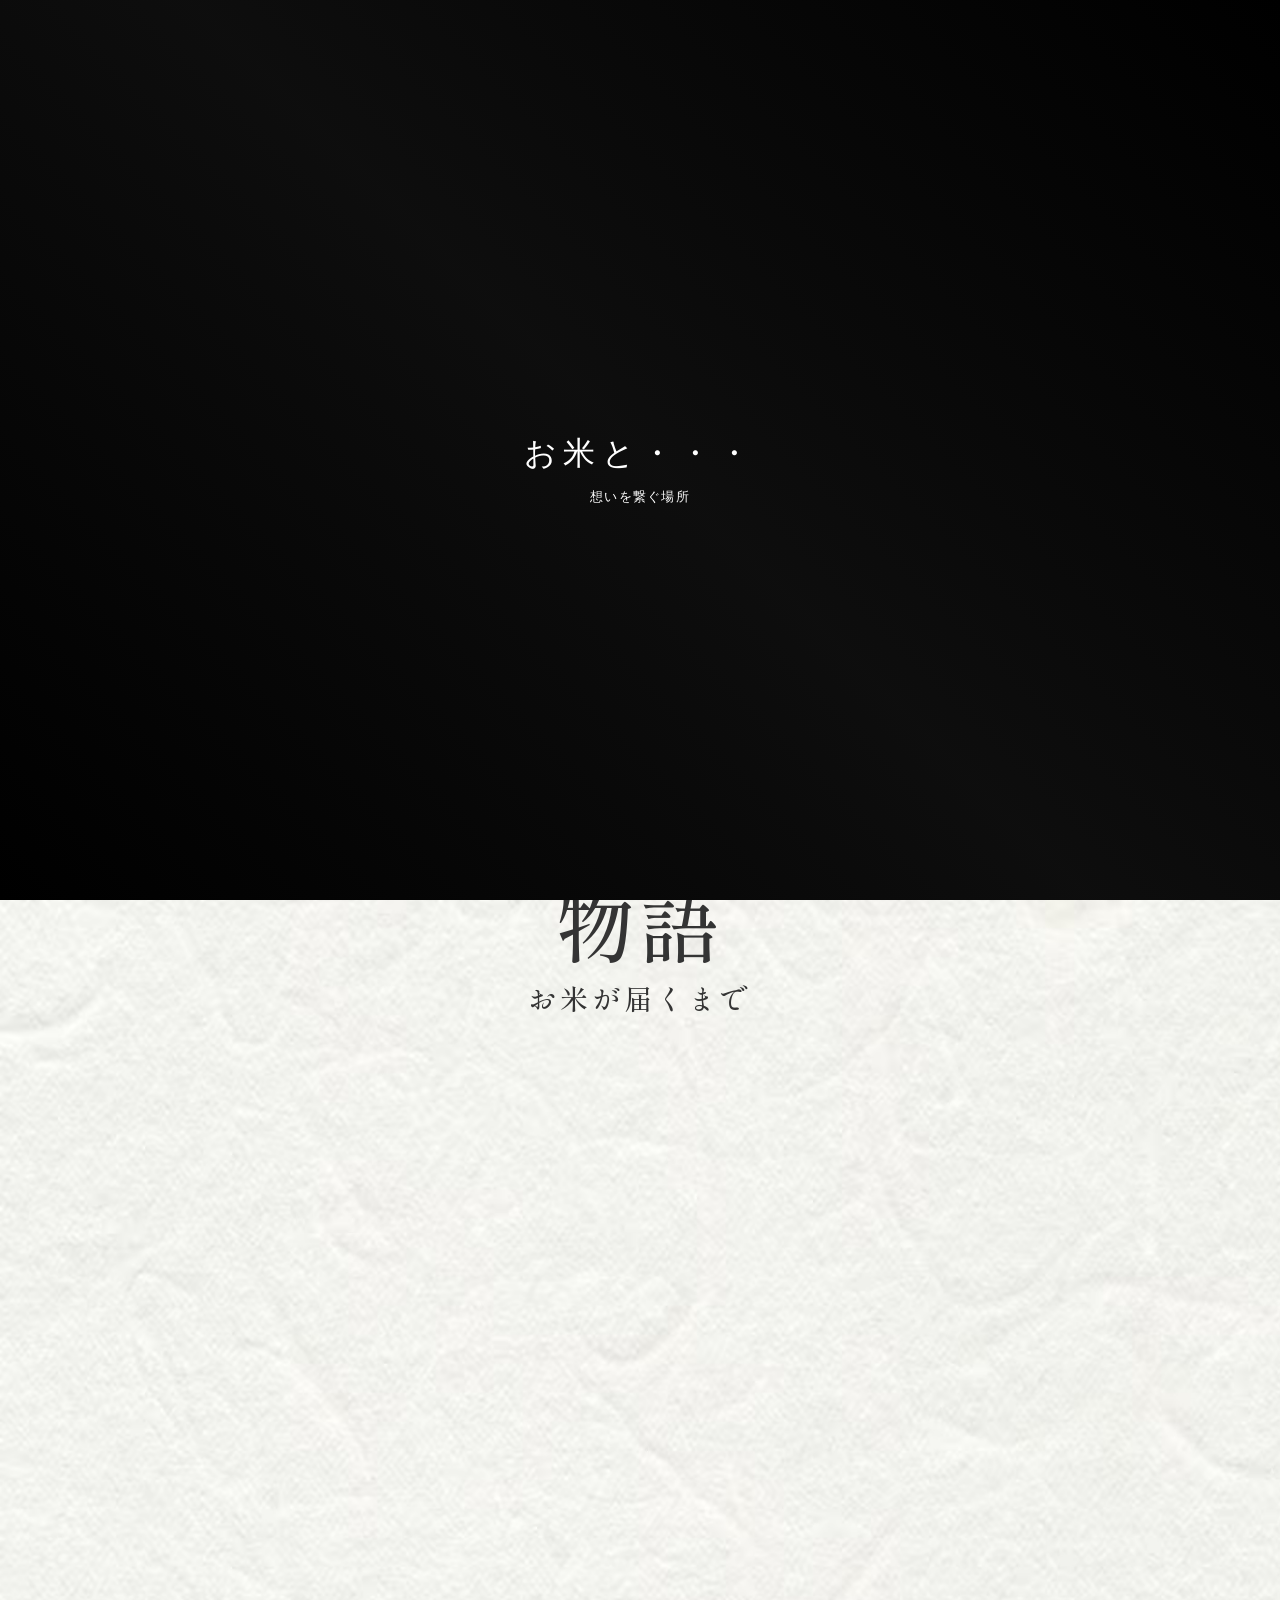
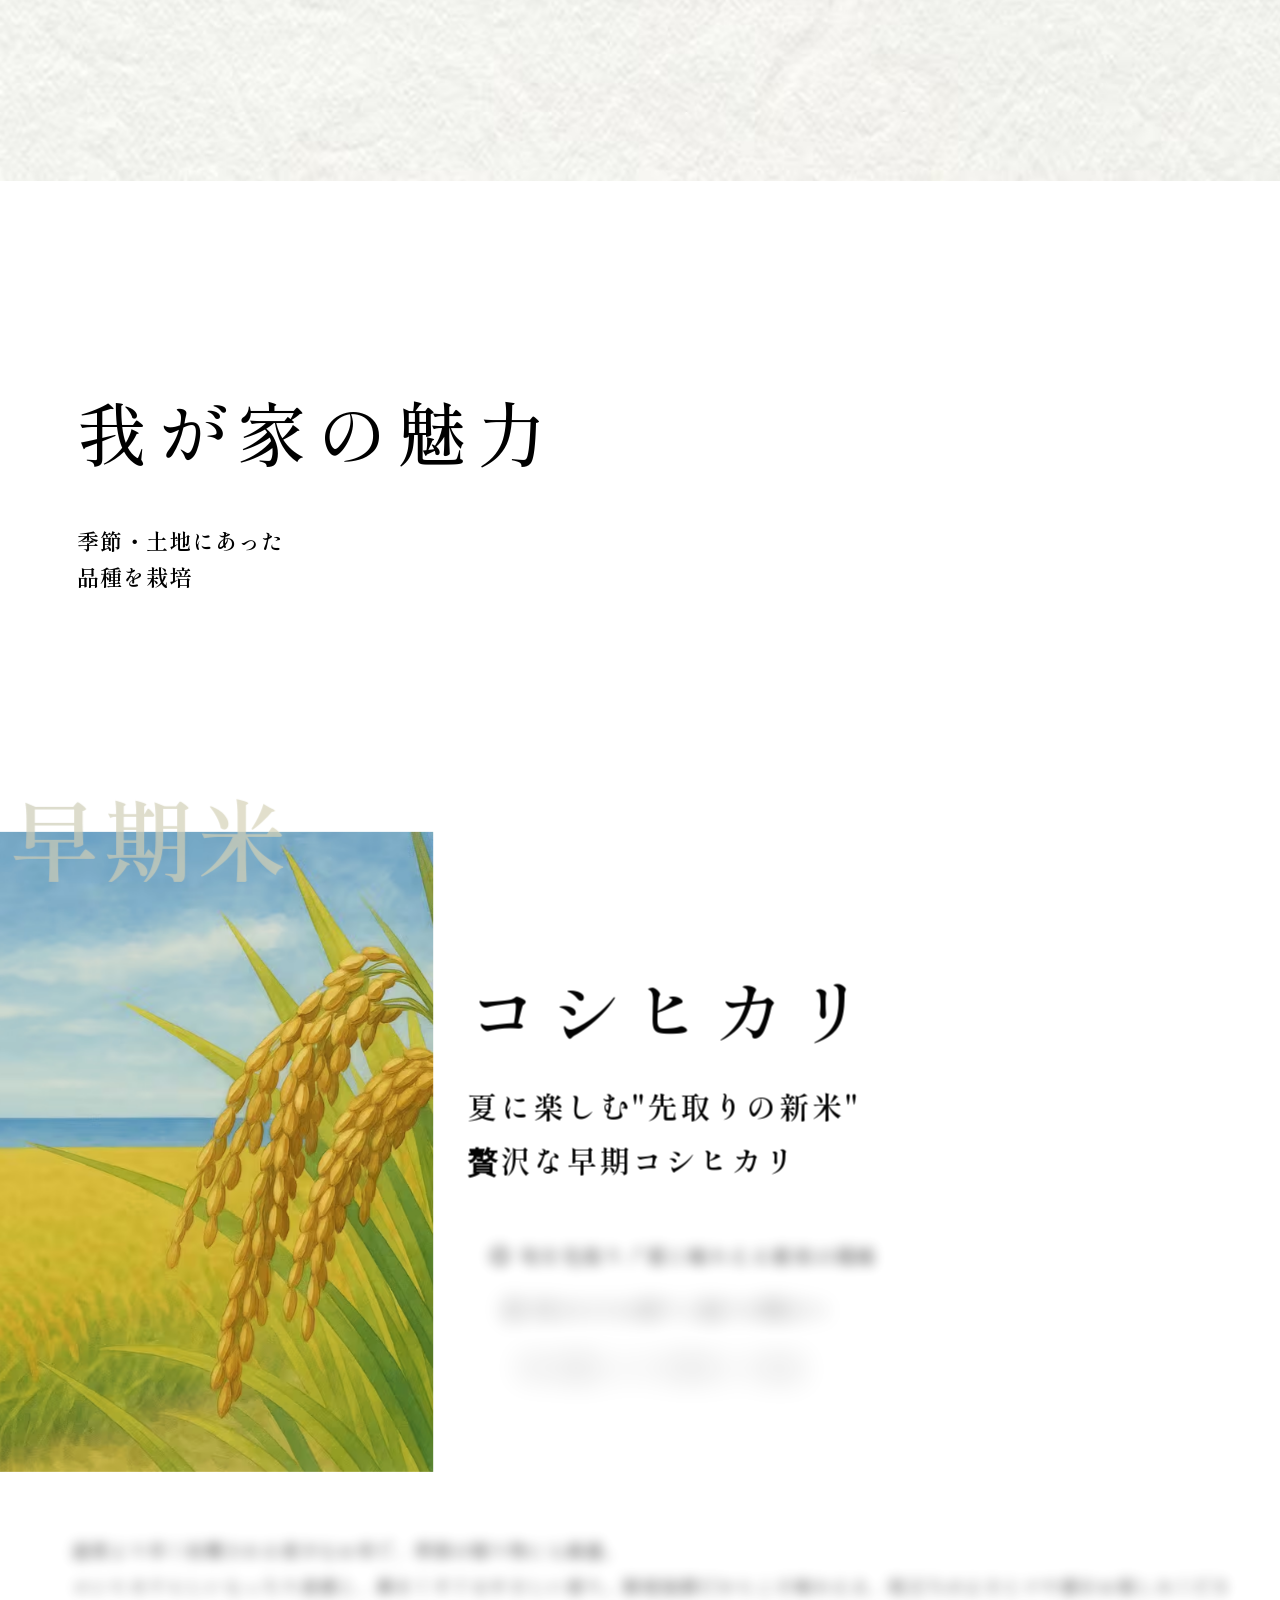
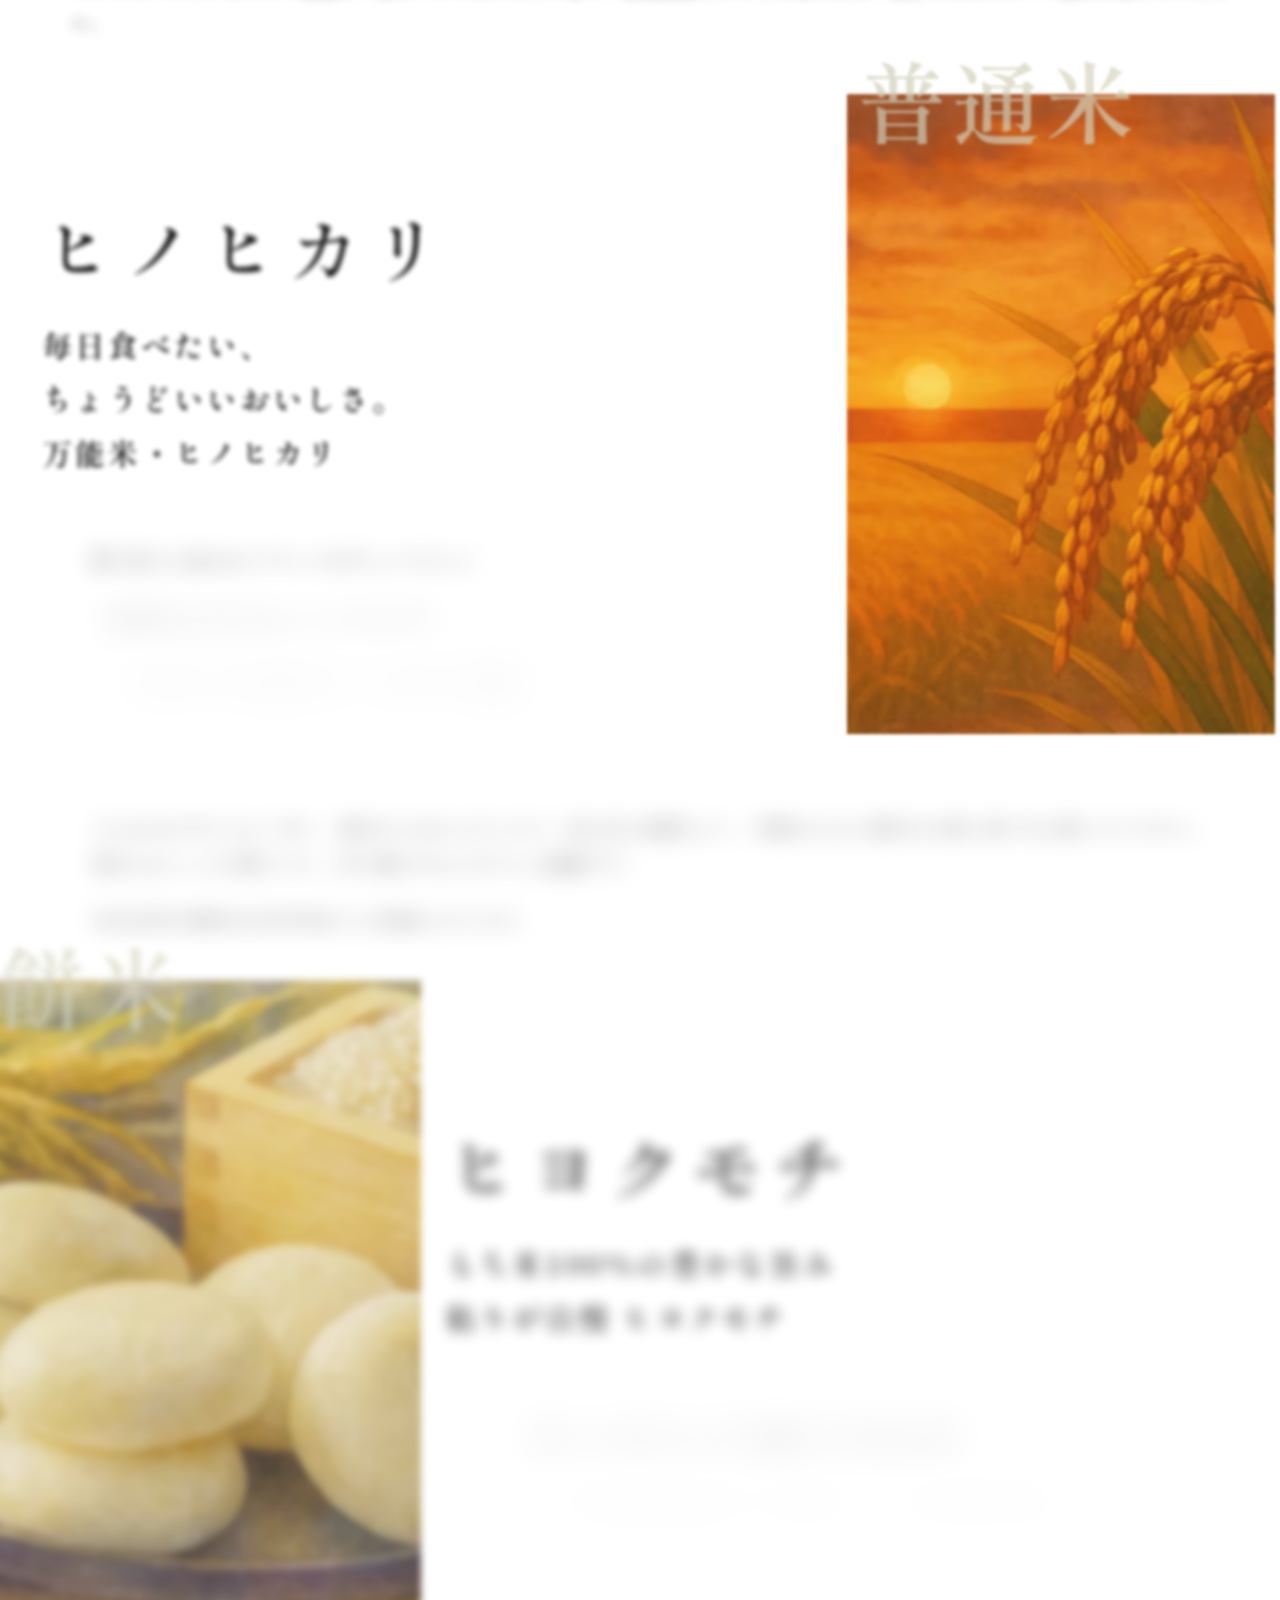
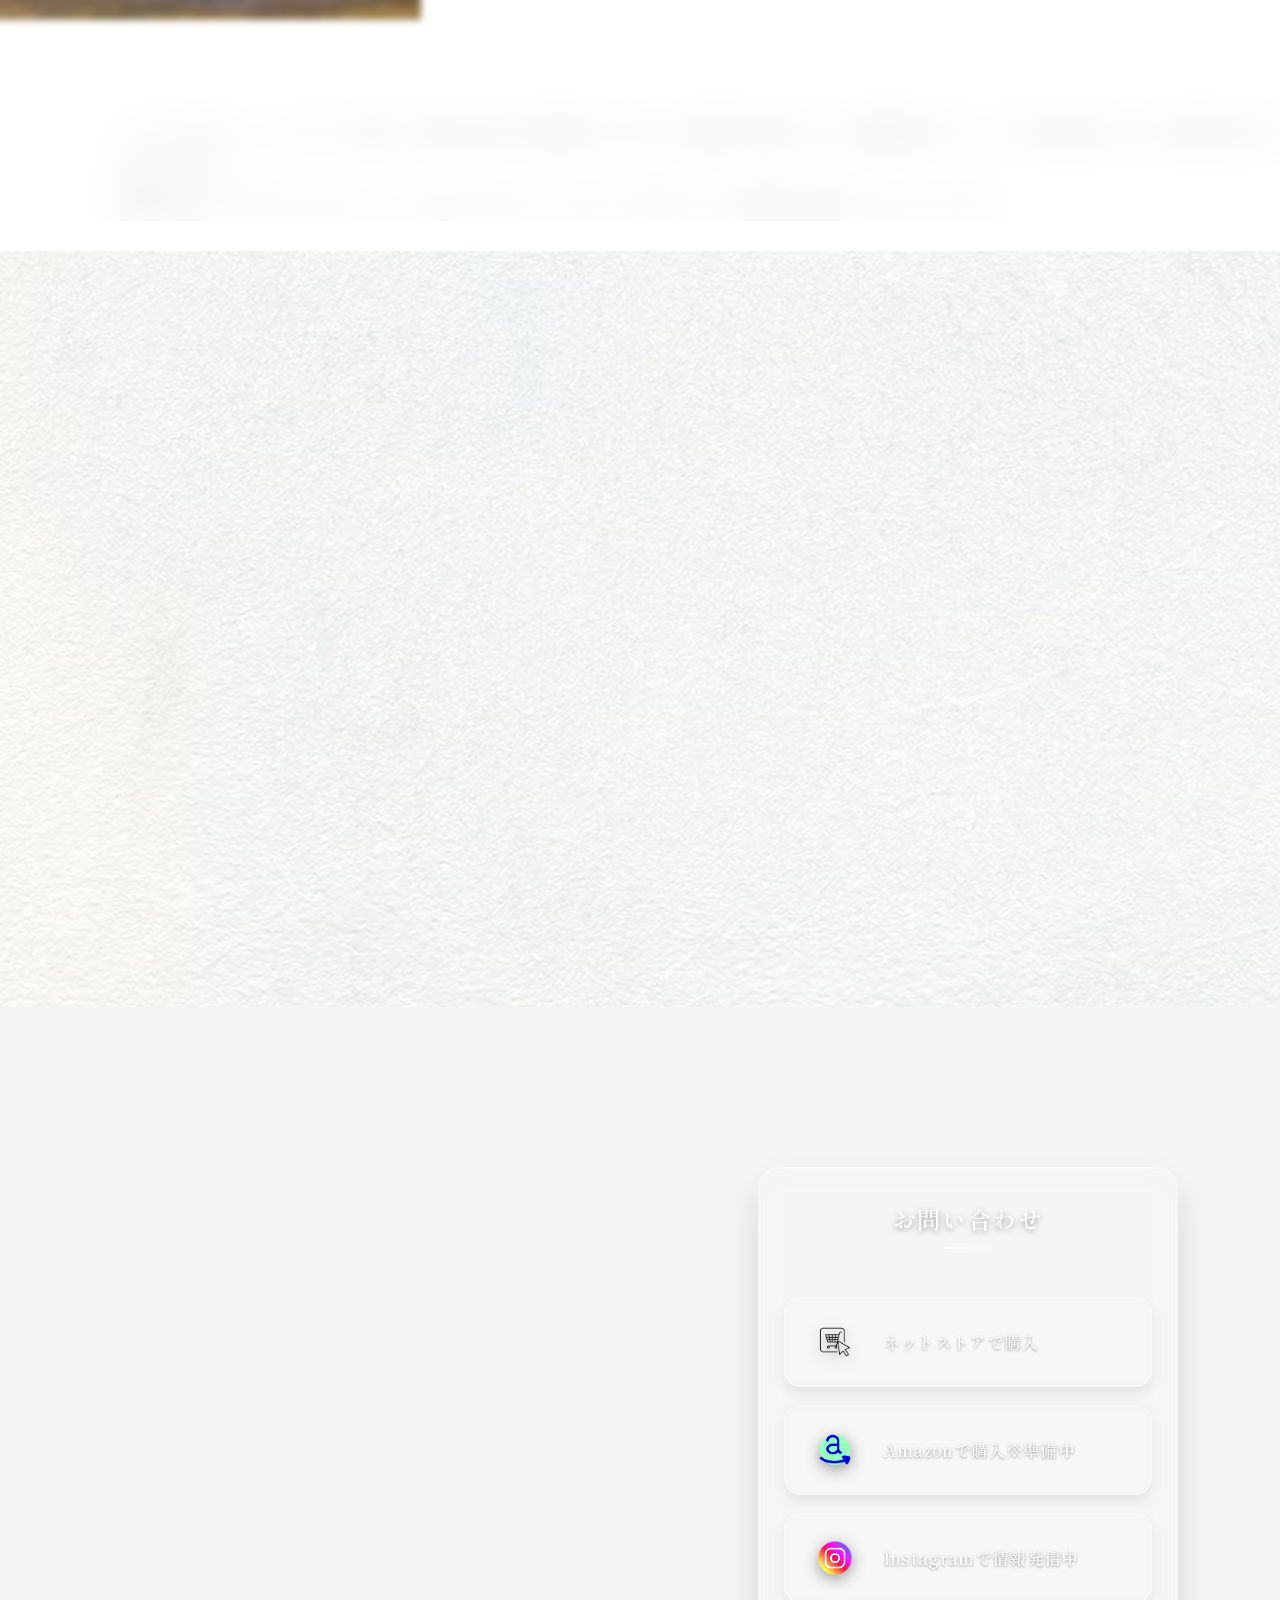
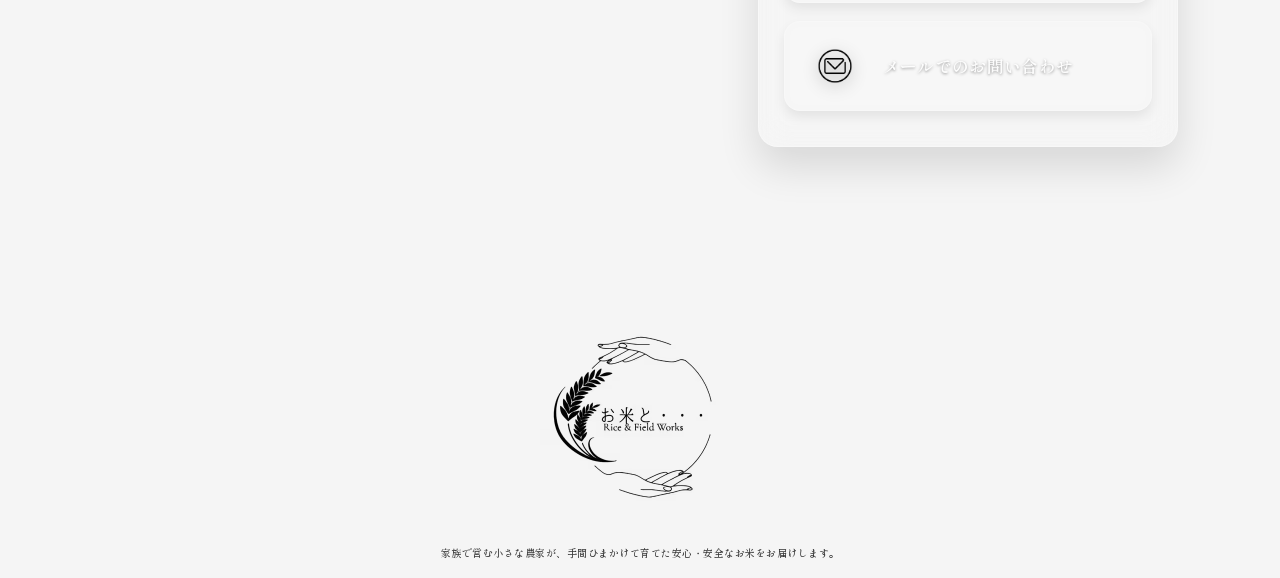
==== commit ea5c2c2a: "update:バージョンを上げる" ====
--- a/index.html
+++ b/index.html
@@ -21,7 +21,7 @@
 	<link rel="stylesheet" href="./css/vendors/reset.css">
 	<link rel="preload" href="./css/vendors/splide.min.css" as="style" onload="this.onload=null;this.rel='stylesheet'">
 	<noscript><link rel="stylesheet" href="./css/vendors/splide.min.css"></noscript>
-	<link rel="stylesheet" href="./css/style.css?v=20250913-1">
+	<link rel="stylesheet" href="./css/style.css?v=20250913-2">
 
 </head>
 
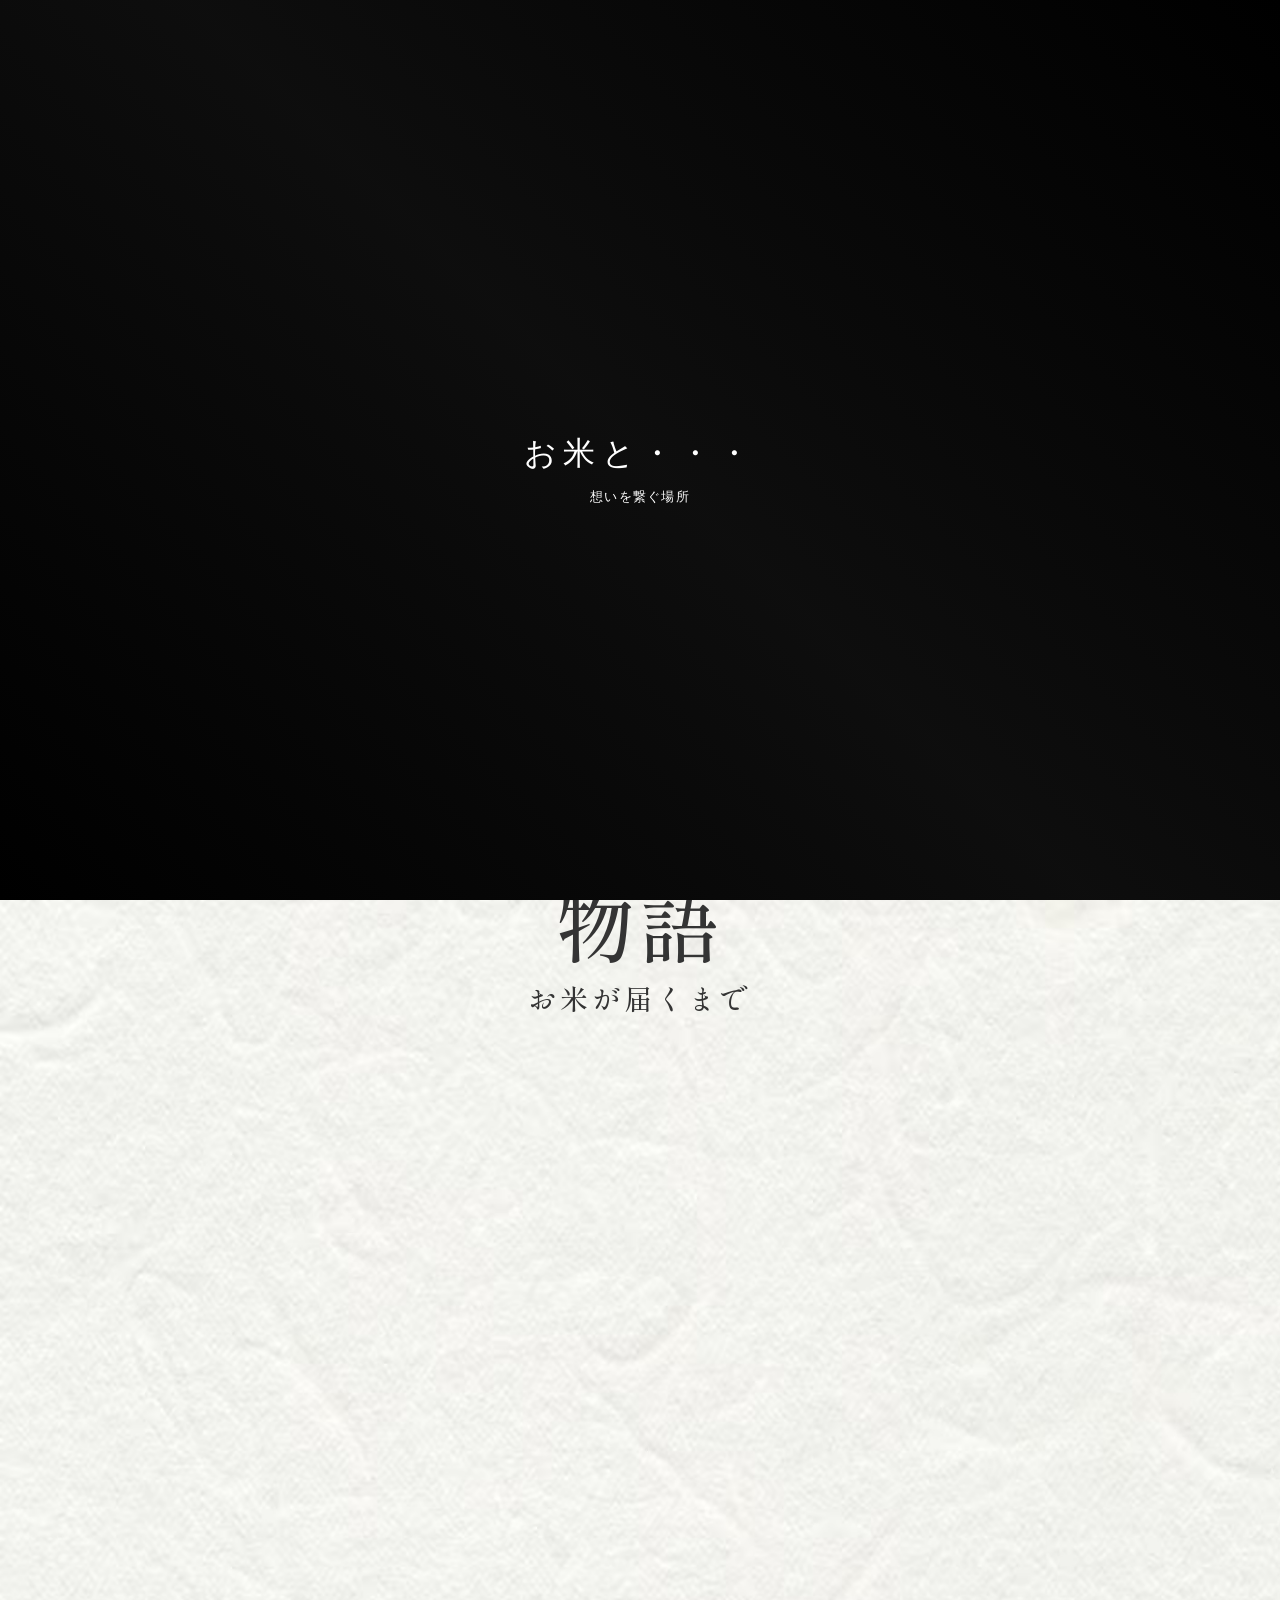
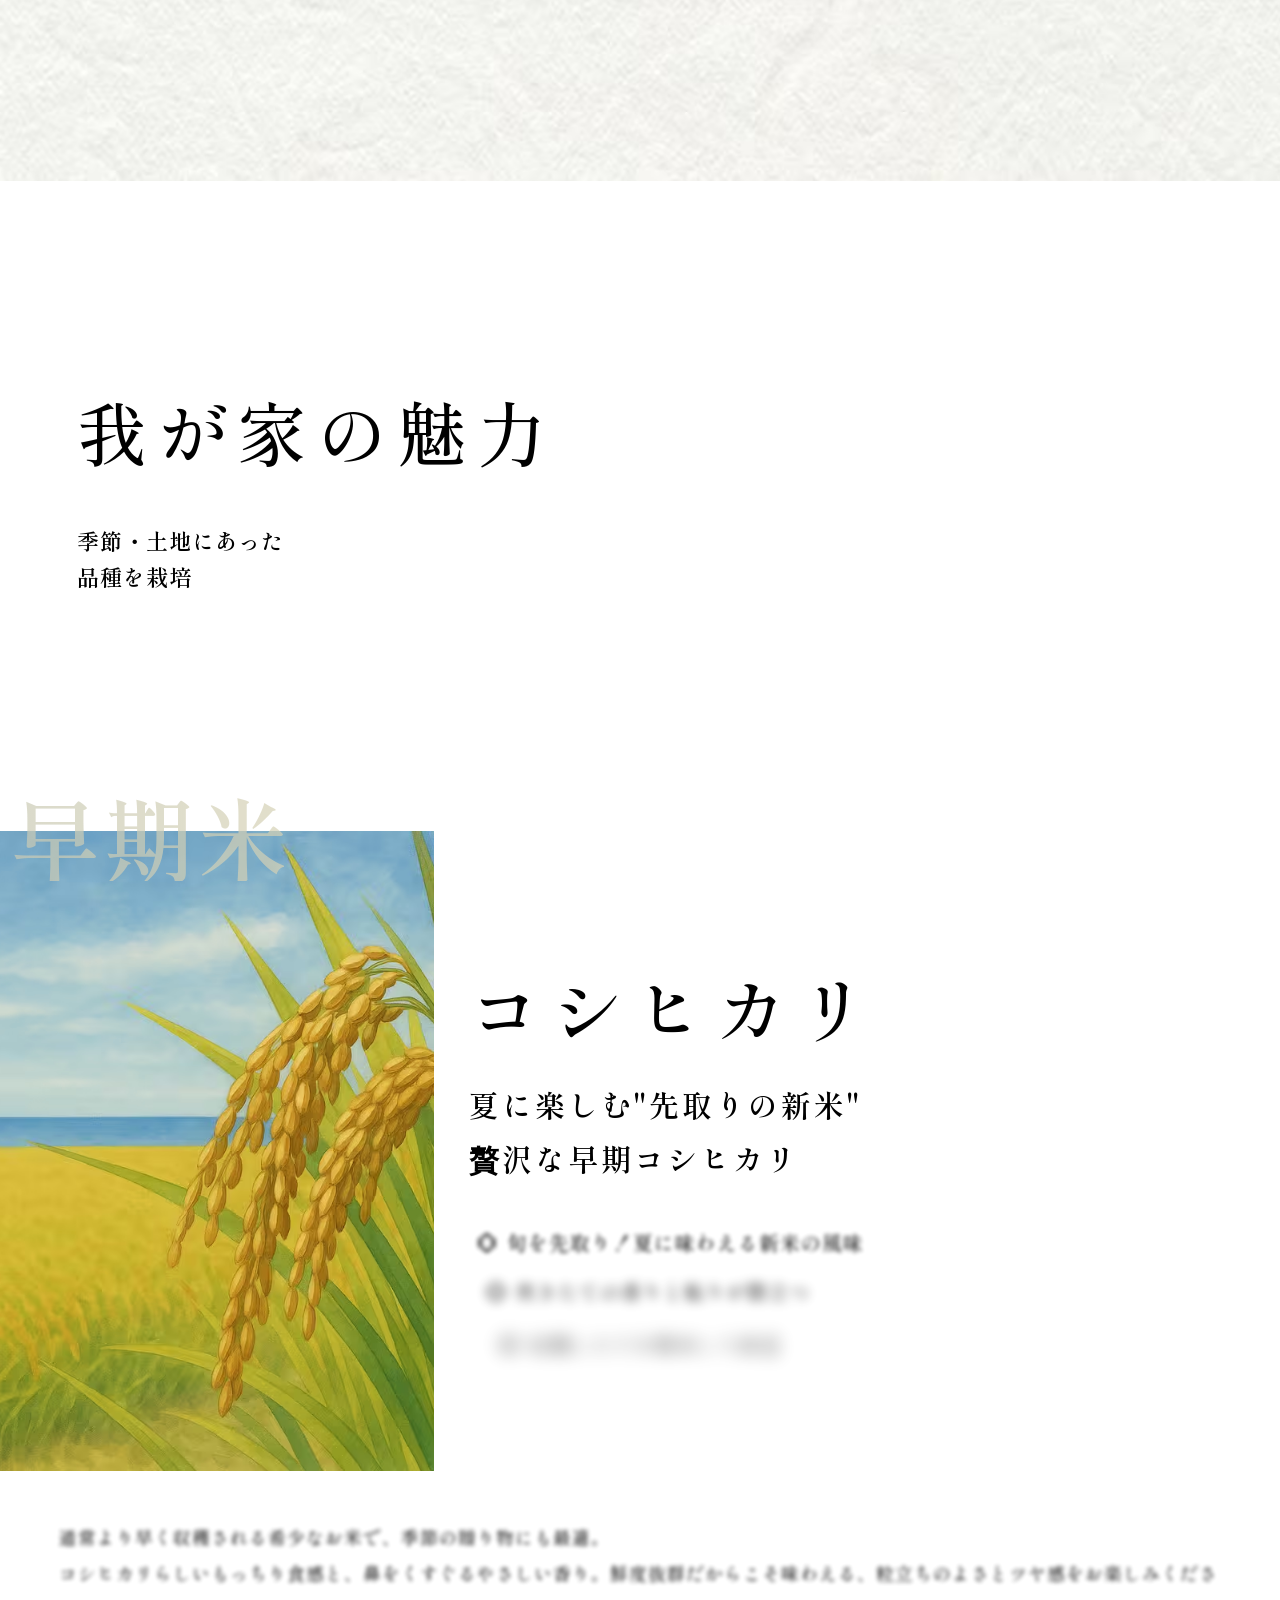
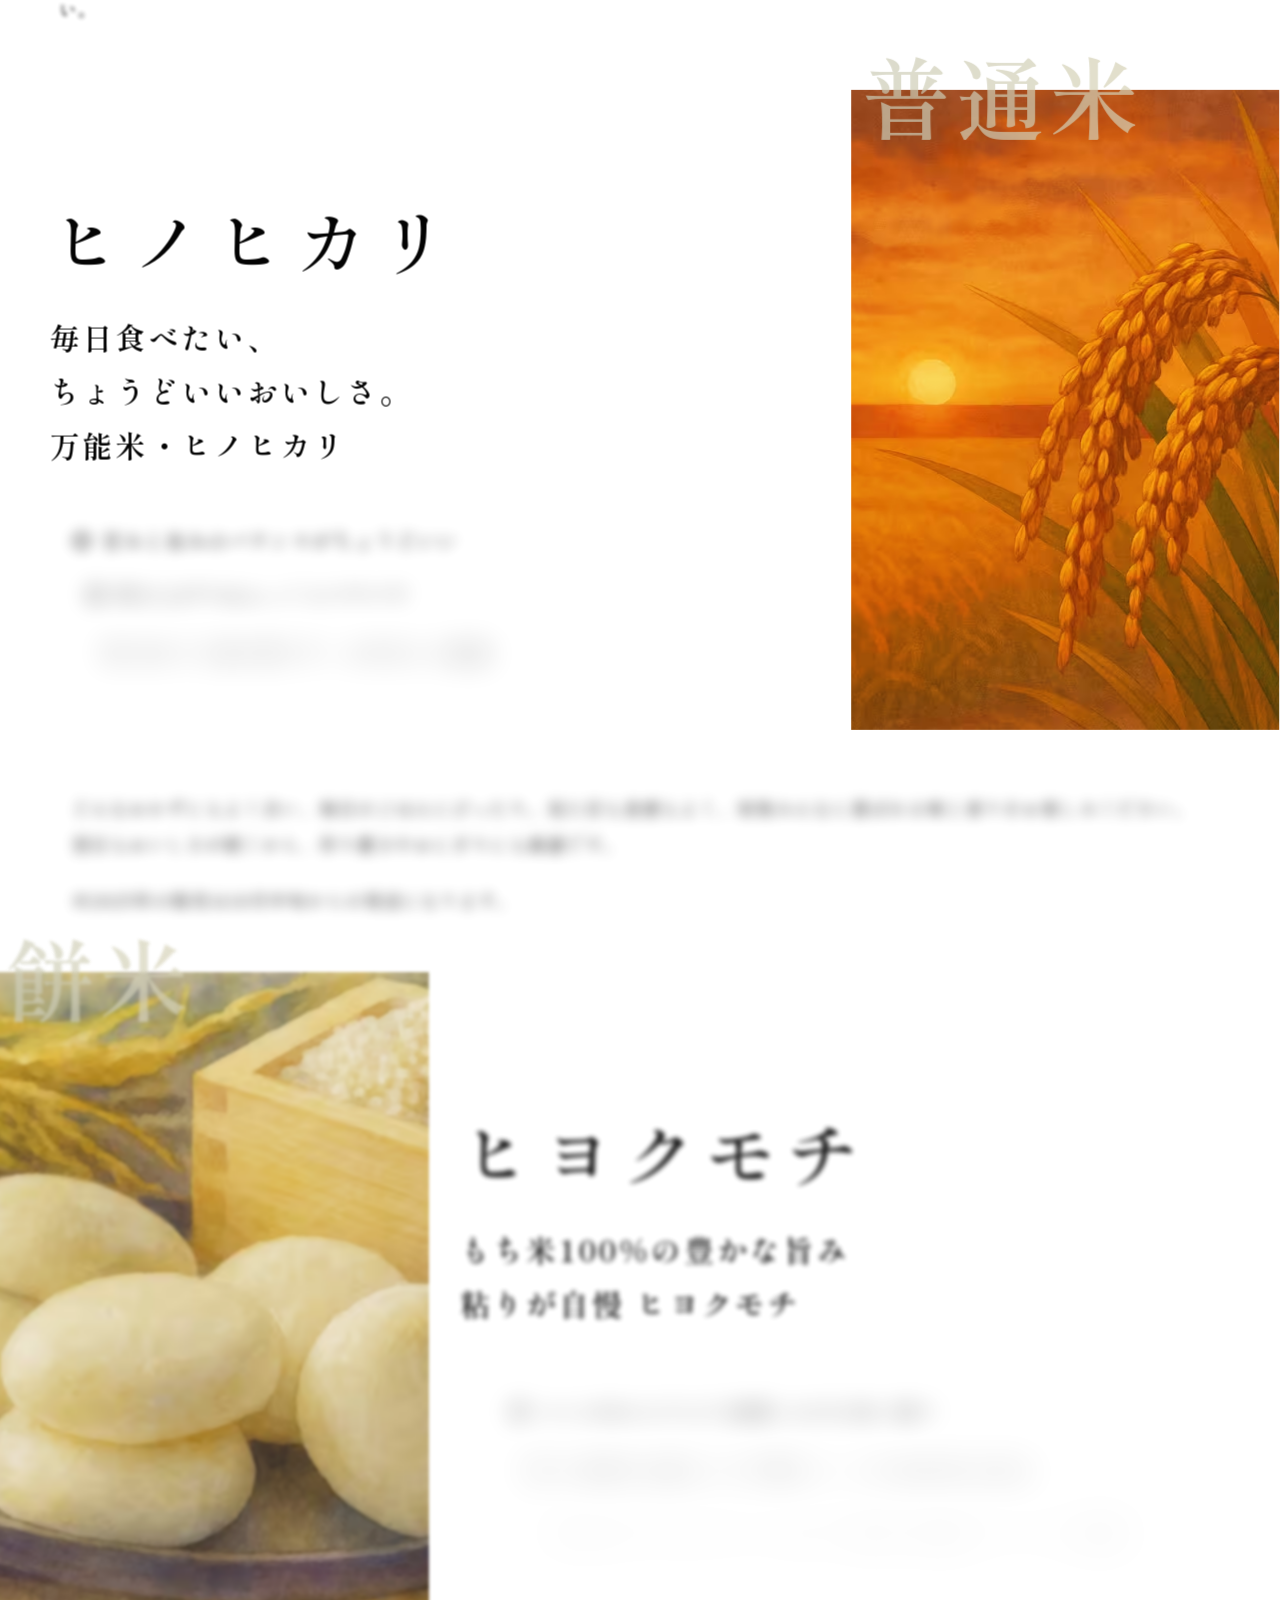
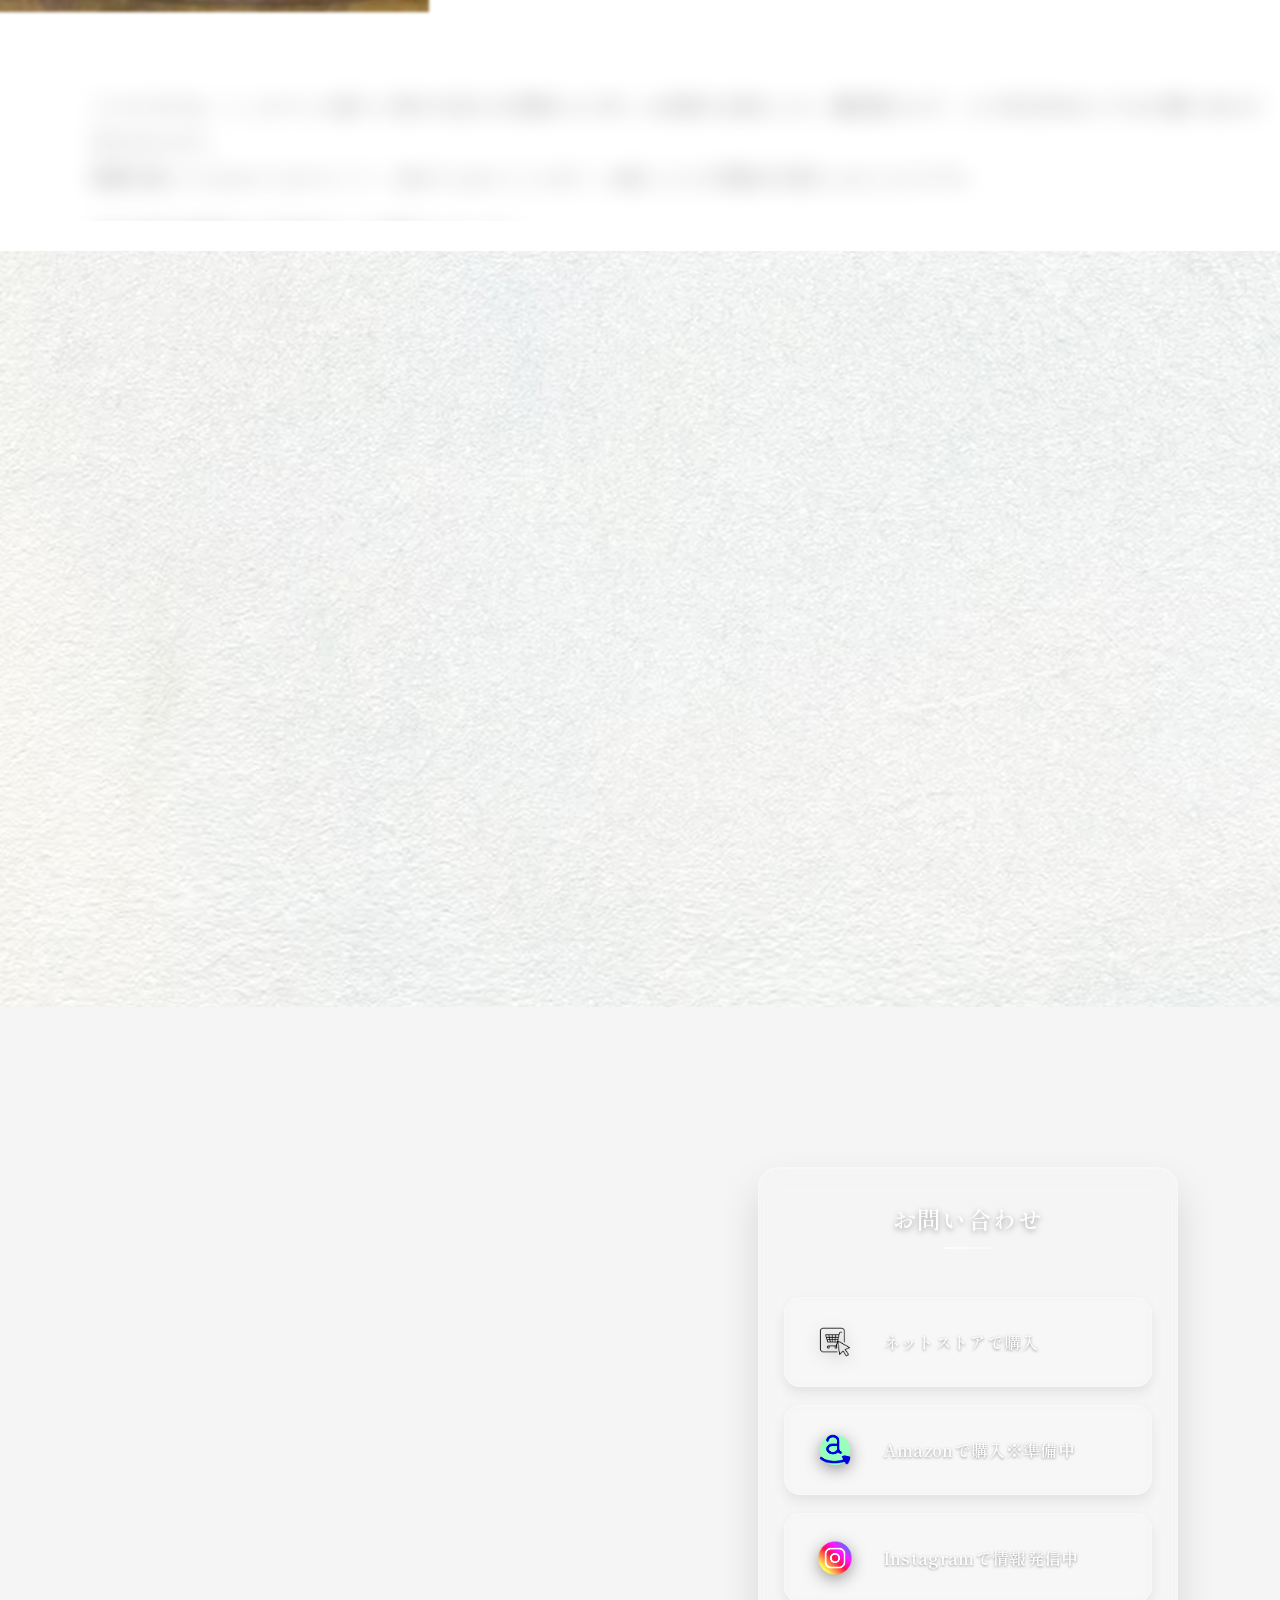
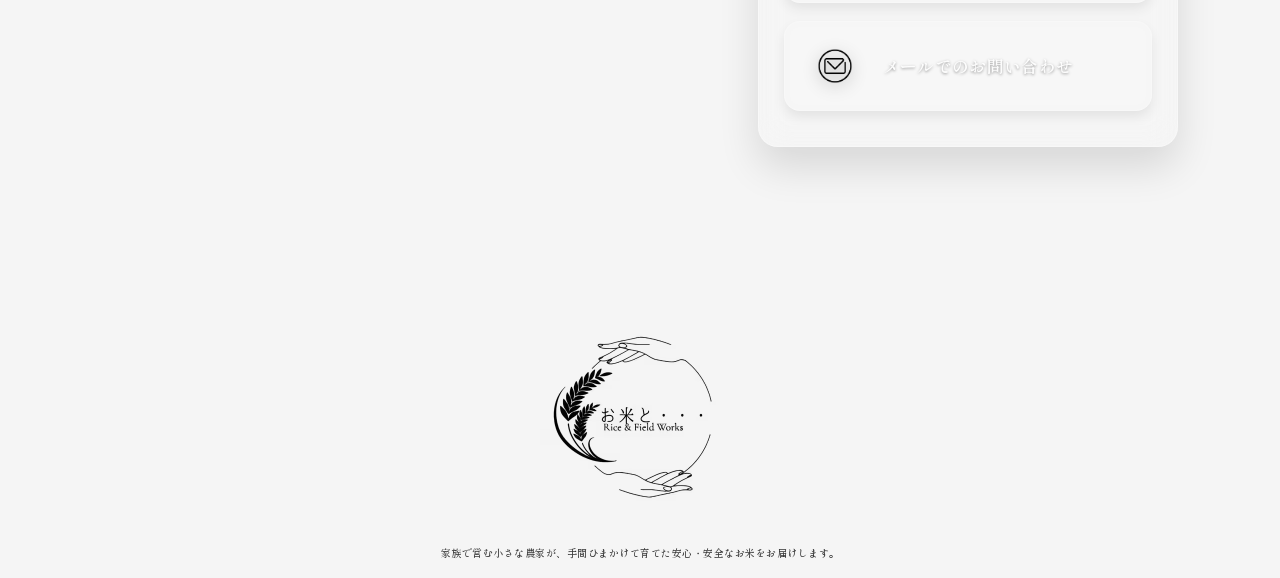
==== commit 1d3bfa1d: "update:Open Graph を追加" ====
--- a/index.html
+++ b/index.html
@@ -6,8 +6,24 @@
 	<meta name="viewport" content="width=device-width, initial-scale=1" />
 	<!--------------------------  meta情報 -------------------------->
 	<title>お米と・・・｜熊本の農家直送</title>
-	<meta name="description" content="熊本県宇城市で育てた新米コシヒカリを農家直送でお届けします。家族の想いが詰まったお米を、安心・安全に全国へ。お米と・・・公式通販サイト。">
+	<meta name="description" content="ひと粒に、150年の家族の歴史。家族農家が心を込めて育てたお米をお届けします。">
 	<meta name="keywords" content="熊本, お米, 新米, コシヒカリ, ヒノヒカリ,餅米,農家直送, 通販, okometo_yori">
+
+	<!-- Open Graph / Twitter Card -->
+	<link rel="canonical" href="https://okometo.com/">
+	<meta property="og:type" content="website">
+	<meta property="og:site_name" content="お米と・・・｜熊本の農家直送">
+	<meta property="og:title" content="お米と・・・｜熊本の農家直送">
+	<meta property="og:description" content="ひと粒に、150年の家族の歴史。家族農家が心を込めて育てたお米をお届けします。">
+	<meta property="og:url" content="https://okometo.com/">
+	<meta property="og:image" content="https://okometo.com/images/charm-box-thumb02.jpg">
+	<meta property="og:image:width" content="1400">
+	<meta property="og:image:height" content="1000">
+
+	<meta name="twitter:card" content="summary_large_image">
+	<meta name="twitter:title" content="お米と・・・｜熊本の農家直送">
+	<meta name="twitter:description" content="ひと粒に、150年の家族の歴史。家族農家が心を込めて育てたお米をお届けします。">
+	<meta name="twitter:image" content="https://okometo.com/images/charm-box-thumb02.jpg">
 
 	<!-- Favicon / App Icons -->
 	<link rel="icon" href="./images/inaho.svg" type="image/svg+xml">
@@ -21,7 +37,7 @@
 	<link rel="stylesheet" href="./css/vendors/reset.css">
 	<link rel="preload" href="./css/vendors/splide.min.css" as="style" onload="this.onload=null;this.rel='stylesheet'">
 	<noscript><link rel="stylesheet" href="./css/vendors/splide.min.css"></noscript>
-	<link rel="stylesheet" href="./css/style.css?v=20250913-2">
+	<link rel="stylesheet" href="./css/style.css?v=20250913-3">
 
 </head>
 
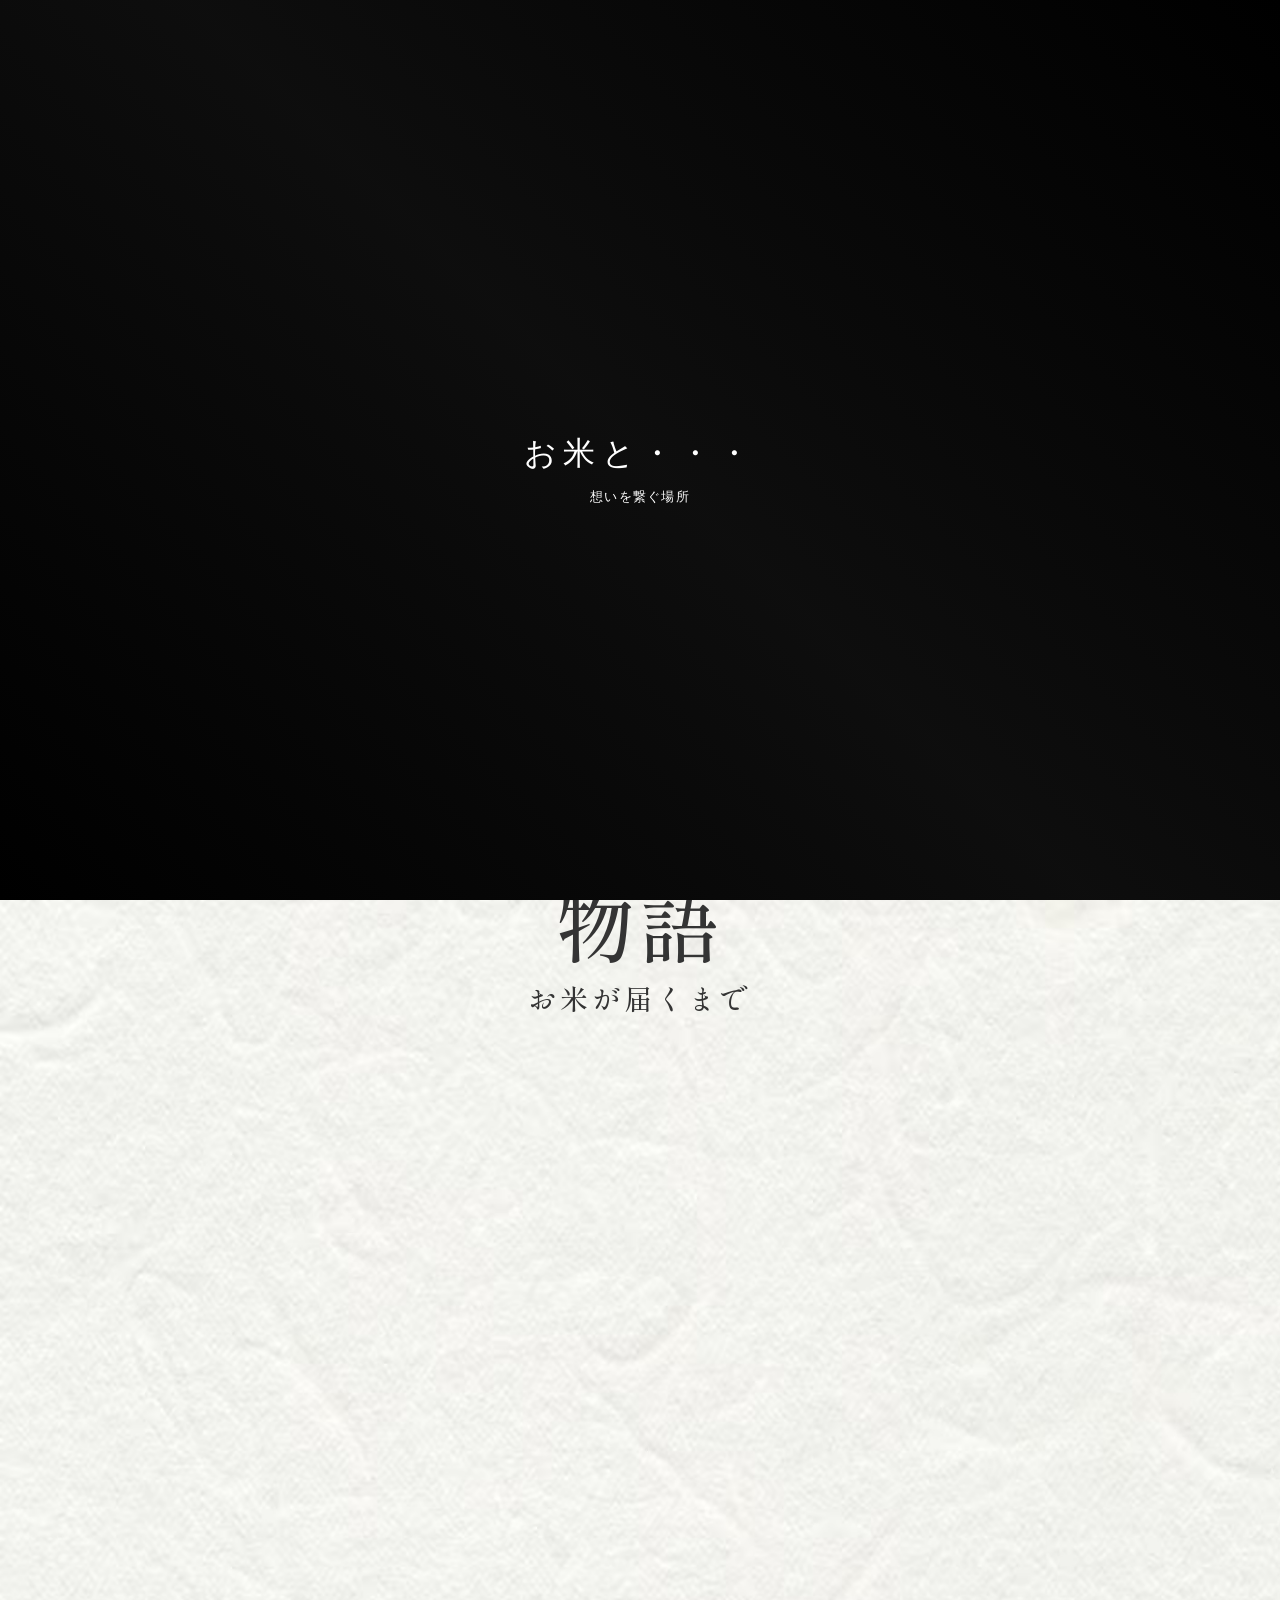
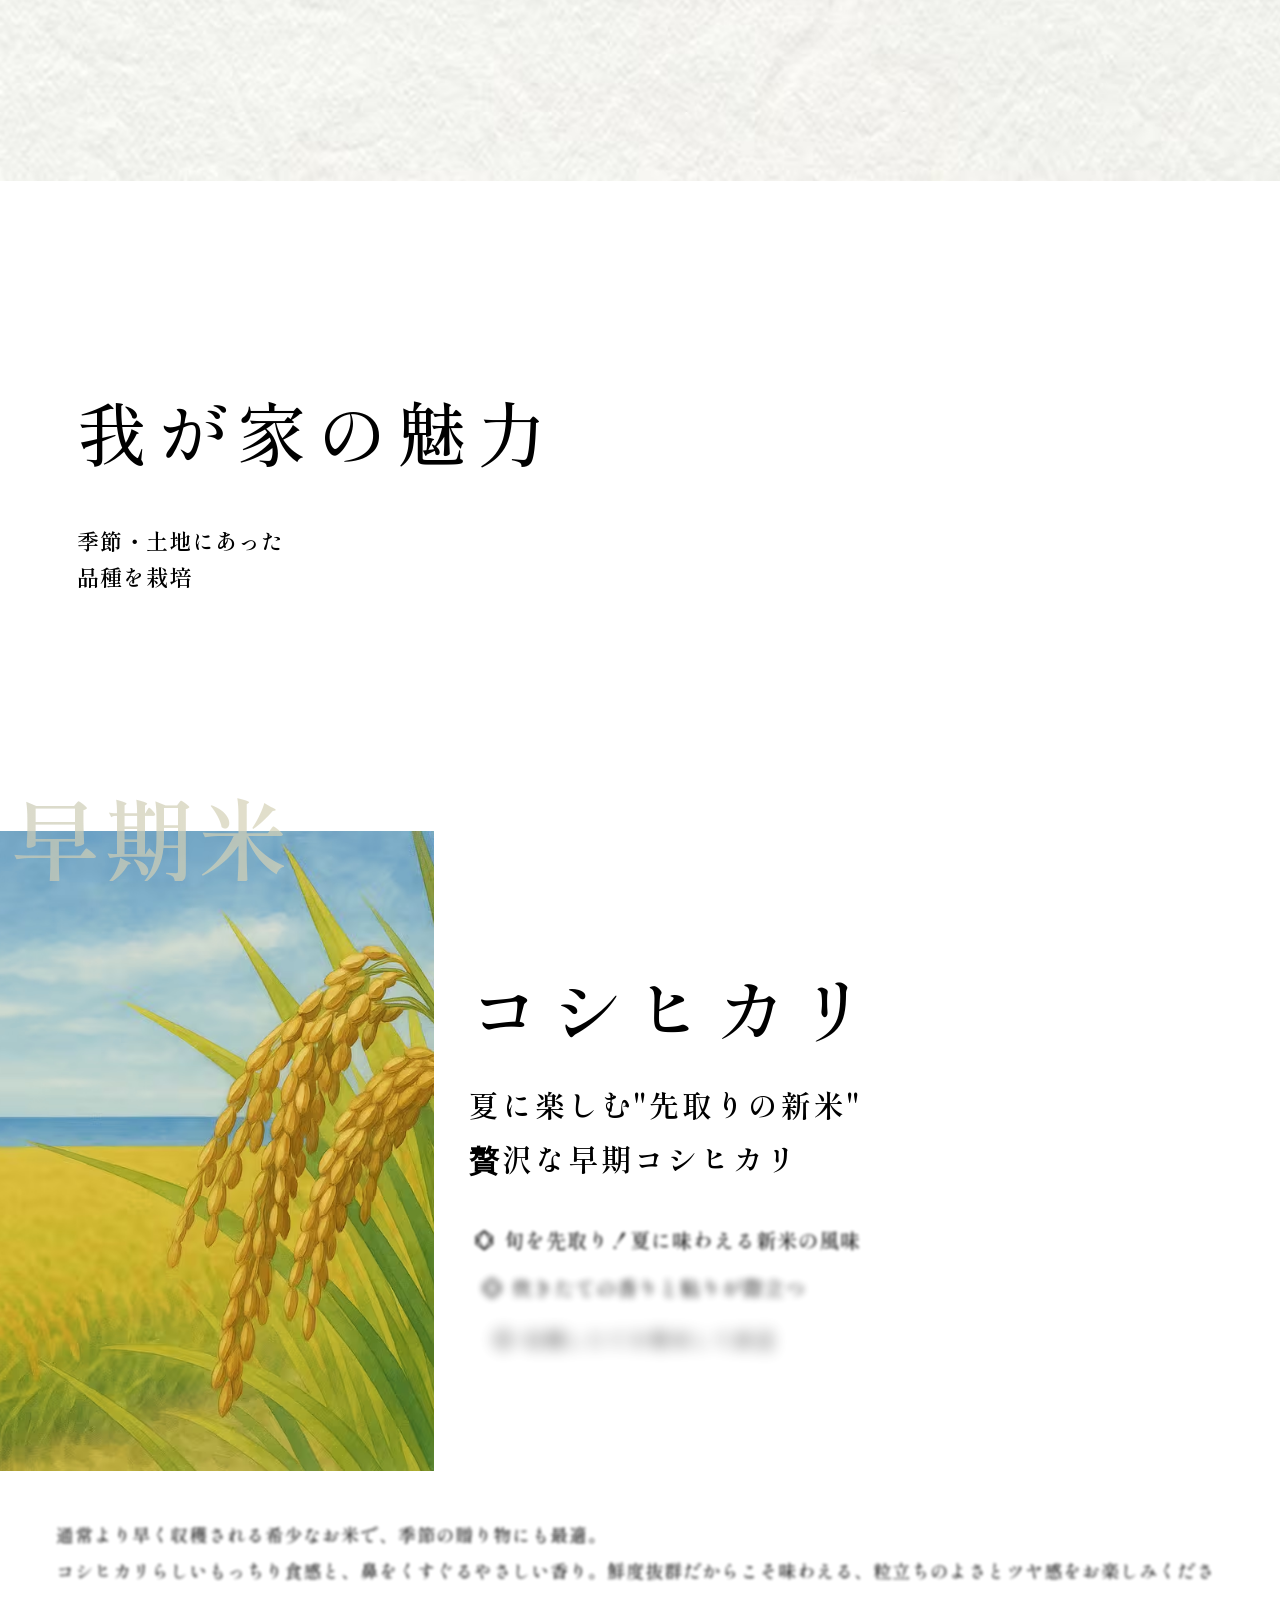
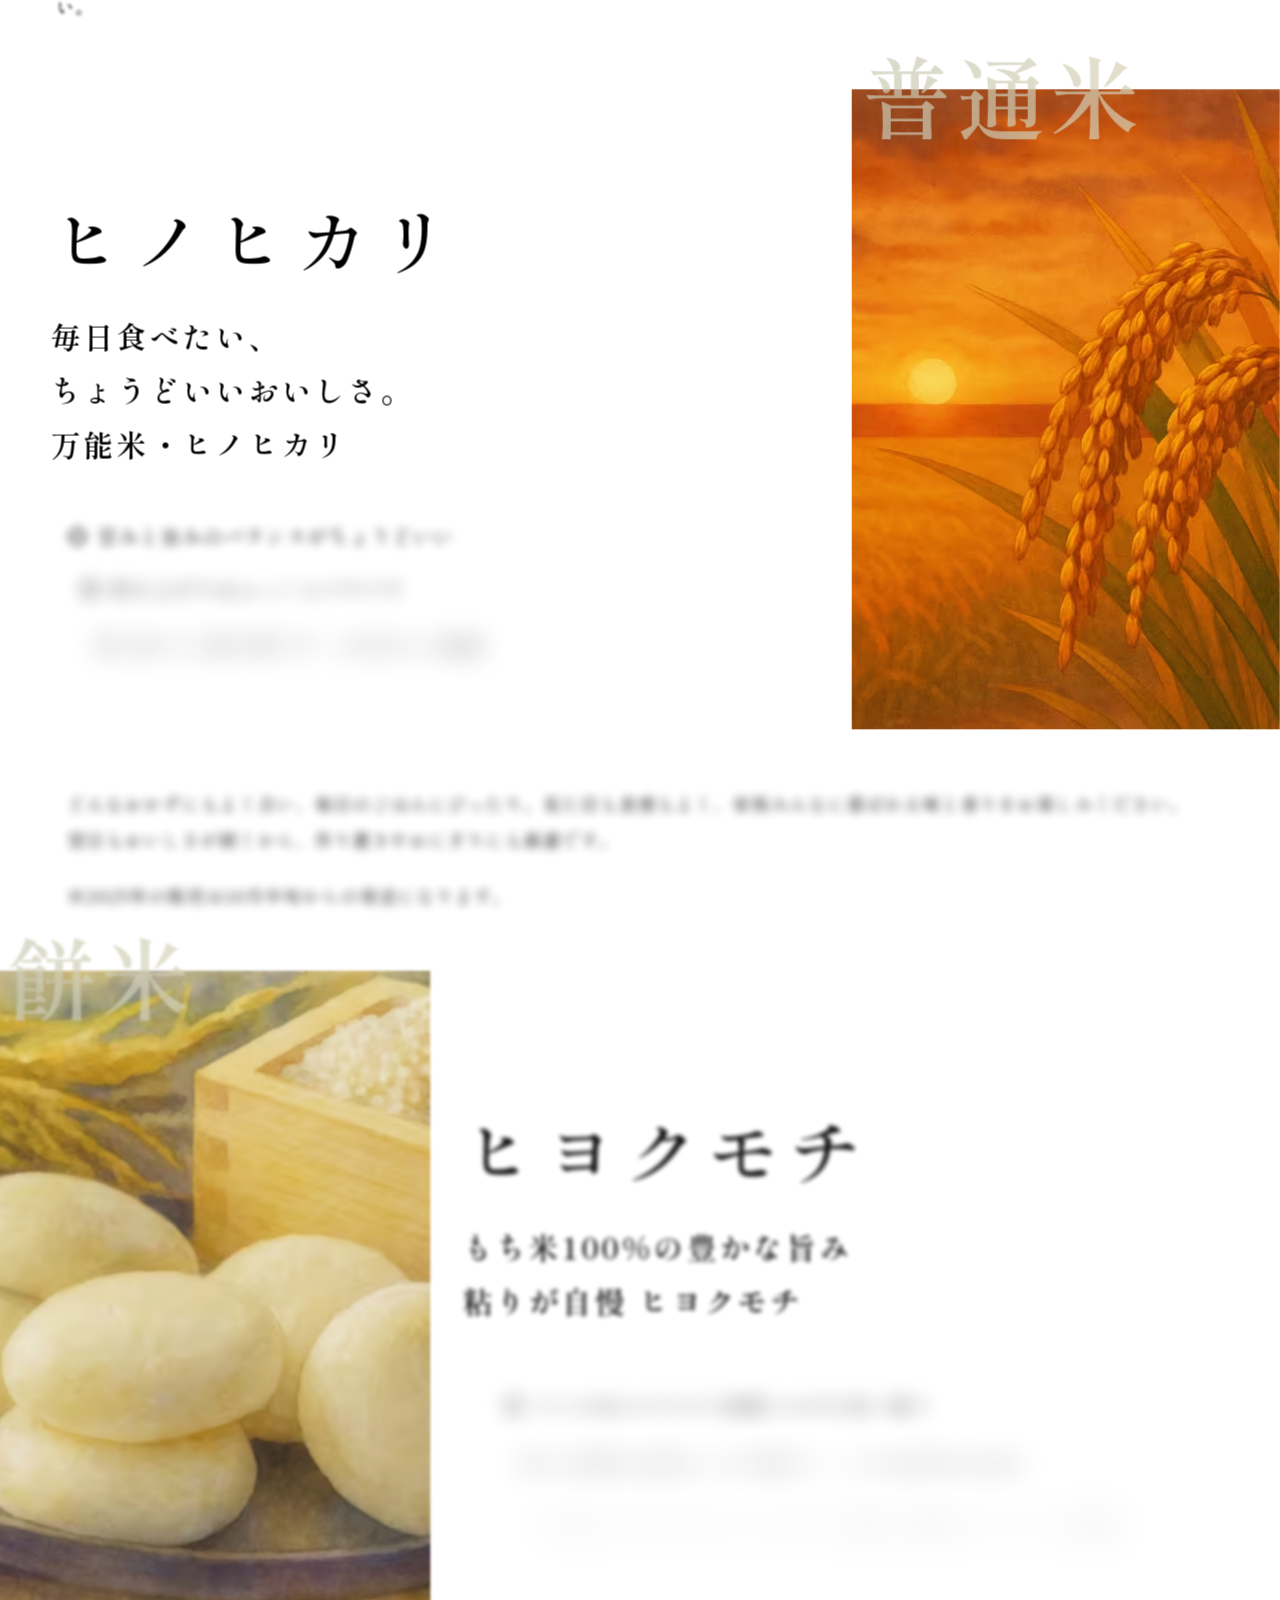
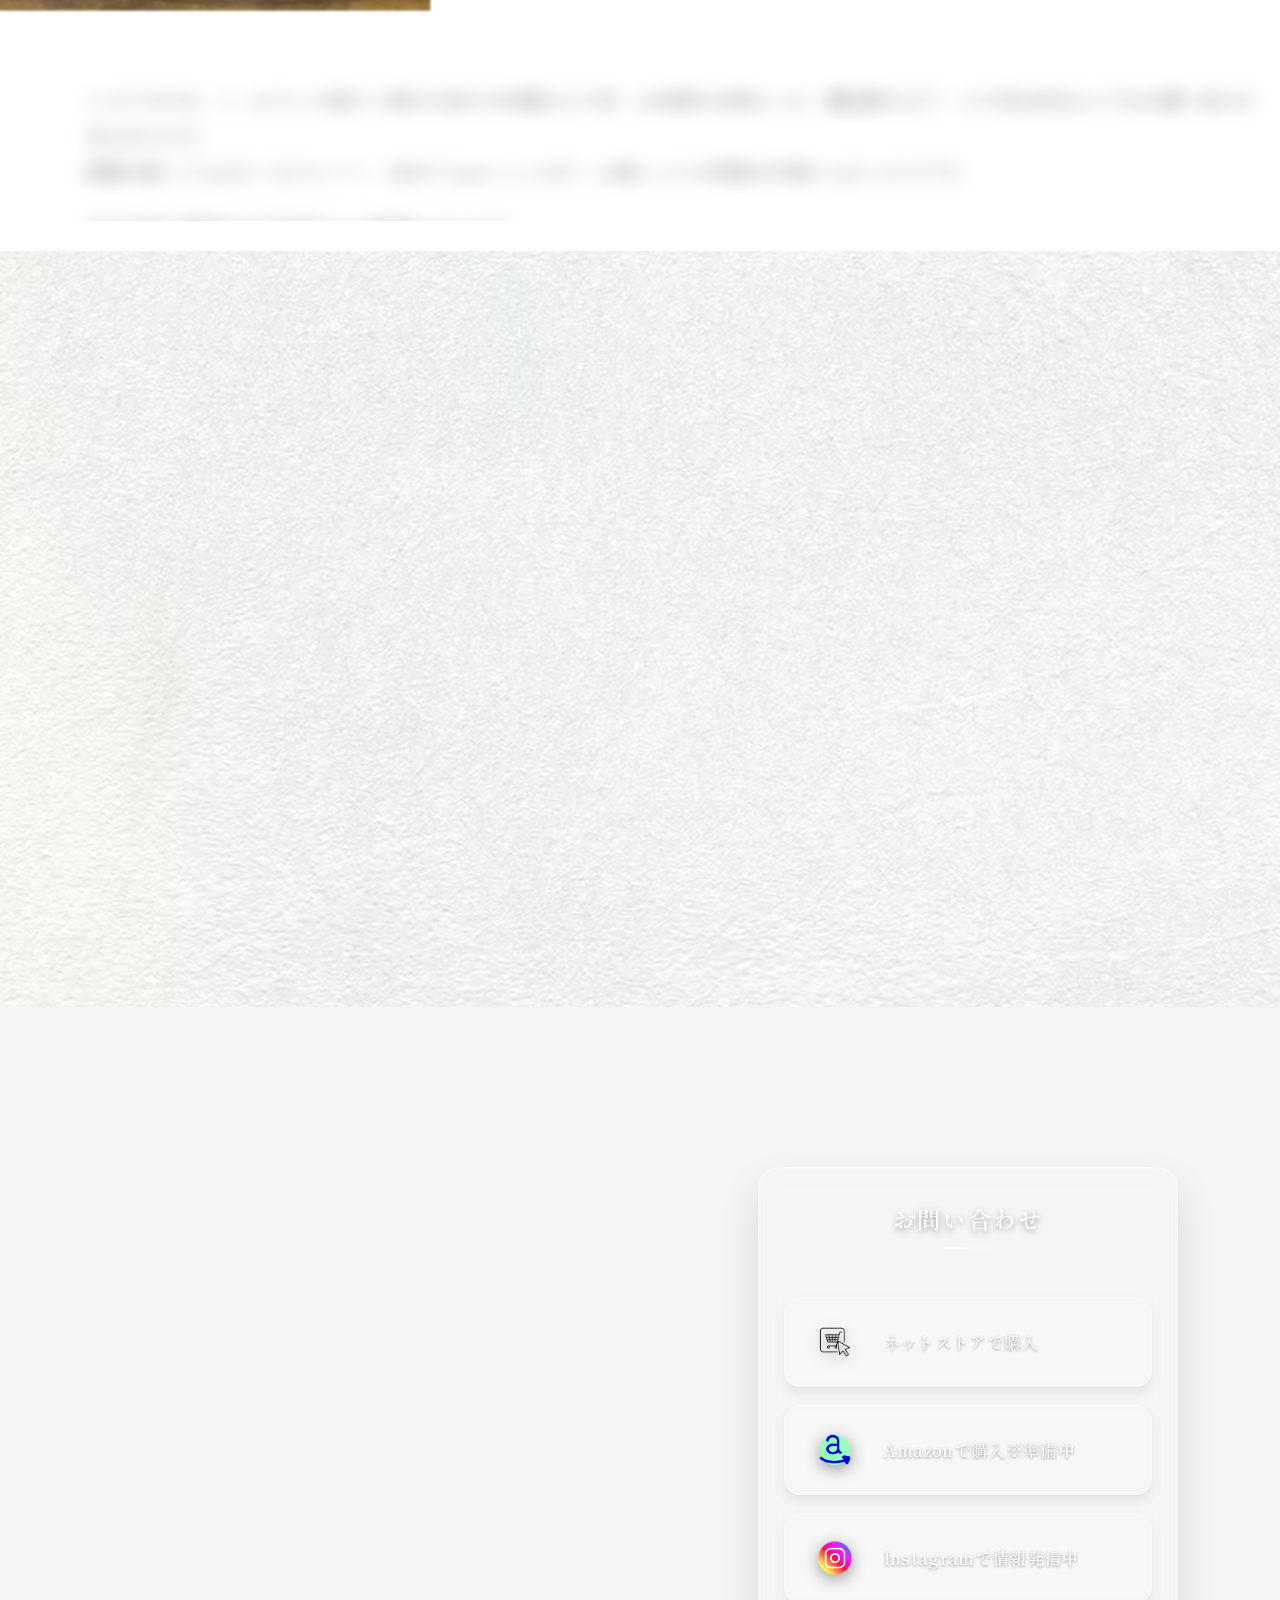
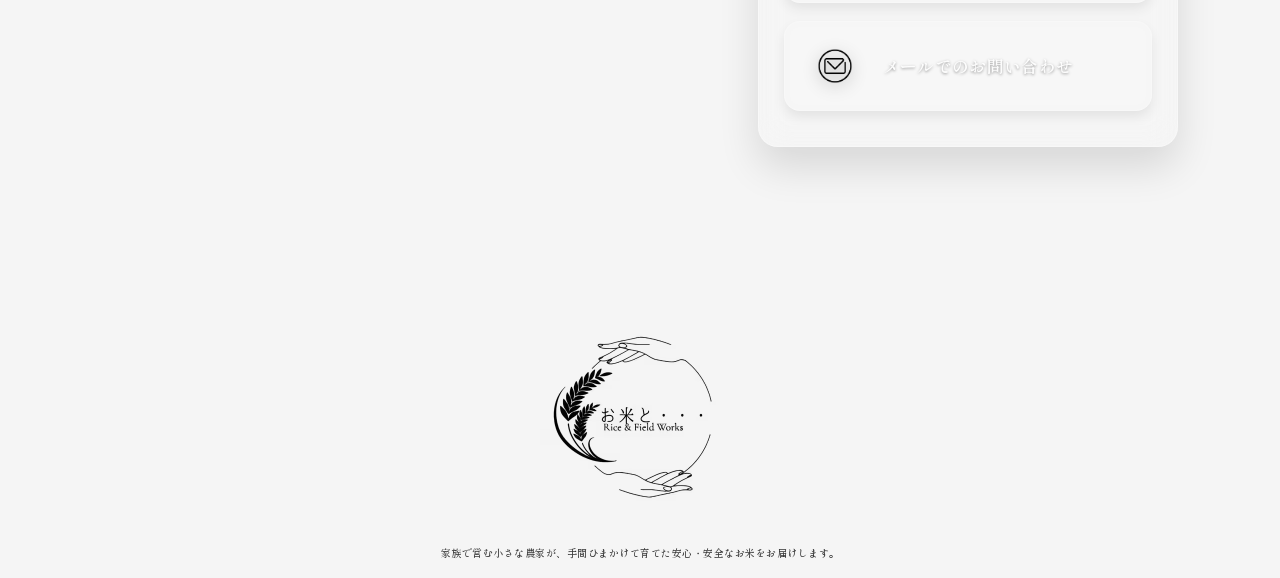
==== commit c5909238: "del:open graph削除" ====
--- a/index.html
+++ b/index.html
@@ -8,22 +8,6 @@
 	<title>お米と・・・｜熊本の農家直送</title>
 	<meta name="description" content="ひと粒に、150年の家族の歴史。家族農家が心を込めて育てたお米をお届けします。">
 	<meta name="keywords" content="熊本, お米, 新米, コシヒカリ, ヒノヒカリ,餅米,農家直送, 通販, okometo_yori">
-
-	<!-- Open Graph / Twitter Card -->
-	<link rel="canonical" href="https://okometo.com/">
-	<meta property="og:type" content="website">
-	<meta property="og:site_name" content="お米と・・・｜熊本の農家直送">
-	<meta property="og:title" content="お米と・・・｜熊本の農家直送">
-	<meta property="og:description" content="ひと粒に、150年の家族の歴史。家族農家が心を込めて育てたお米をお届けします。">
-	<meta property="og:url" content="https://okometo.com/">
-	<meta property="og:image" content="https://okometo.com/images/charm-box-thumb02.jpg">
-	<meta property="og:image:width" content="1400">
-	<meta property="og:image:height" content="1000">
-
-	<meta name="twitter:card" content="summary_large_image">
-	<meta name="twitter:title" content="お米と・・・｜熊本の農家直送">
-	<meta name="twitter:description" content="ひと粒に、150年の家族の歴史。家族農家が心を込めて育てたお米をお届けします。">
-	<meta name="twitter:image" content="https://okometo.com/images/charm-box-thumb02.jpg">
 
 	<!-- Favicon / App Icons -->
 	<link rel="icon" href="./images/inaho.svg" type="image/svg+xml">
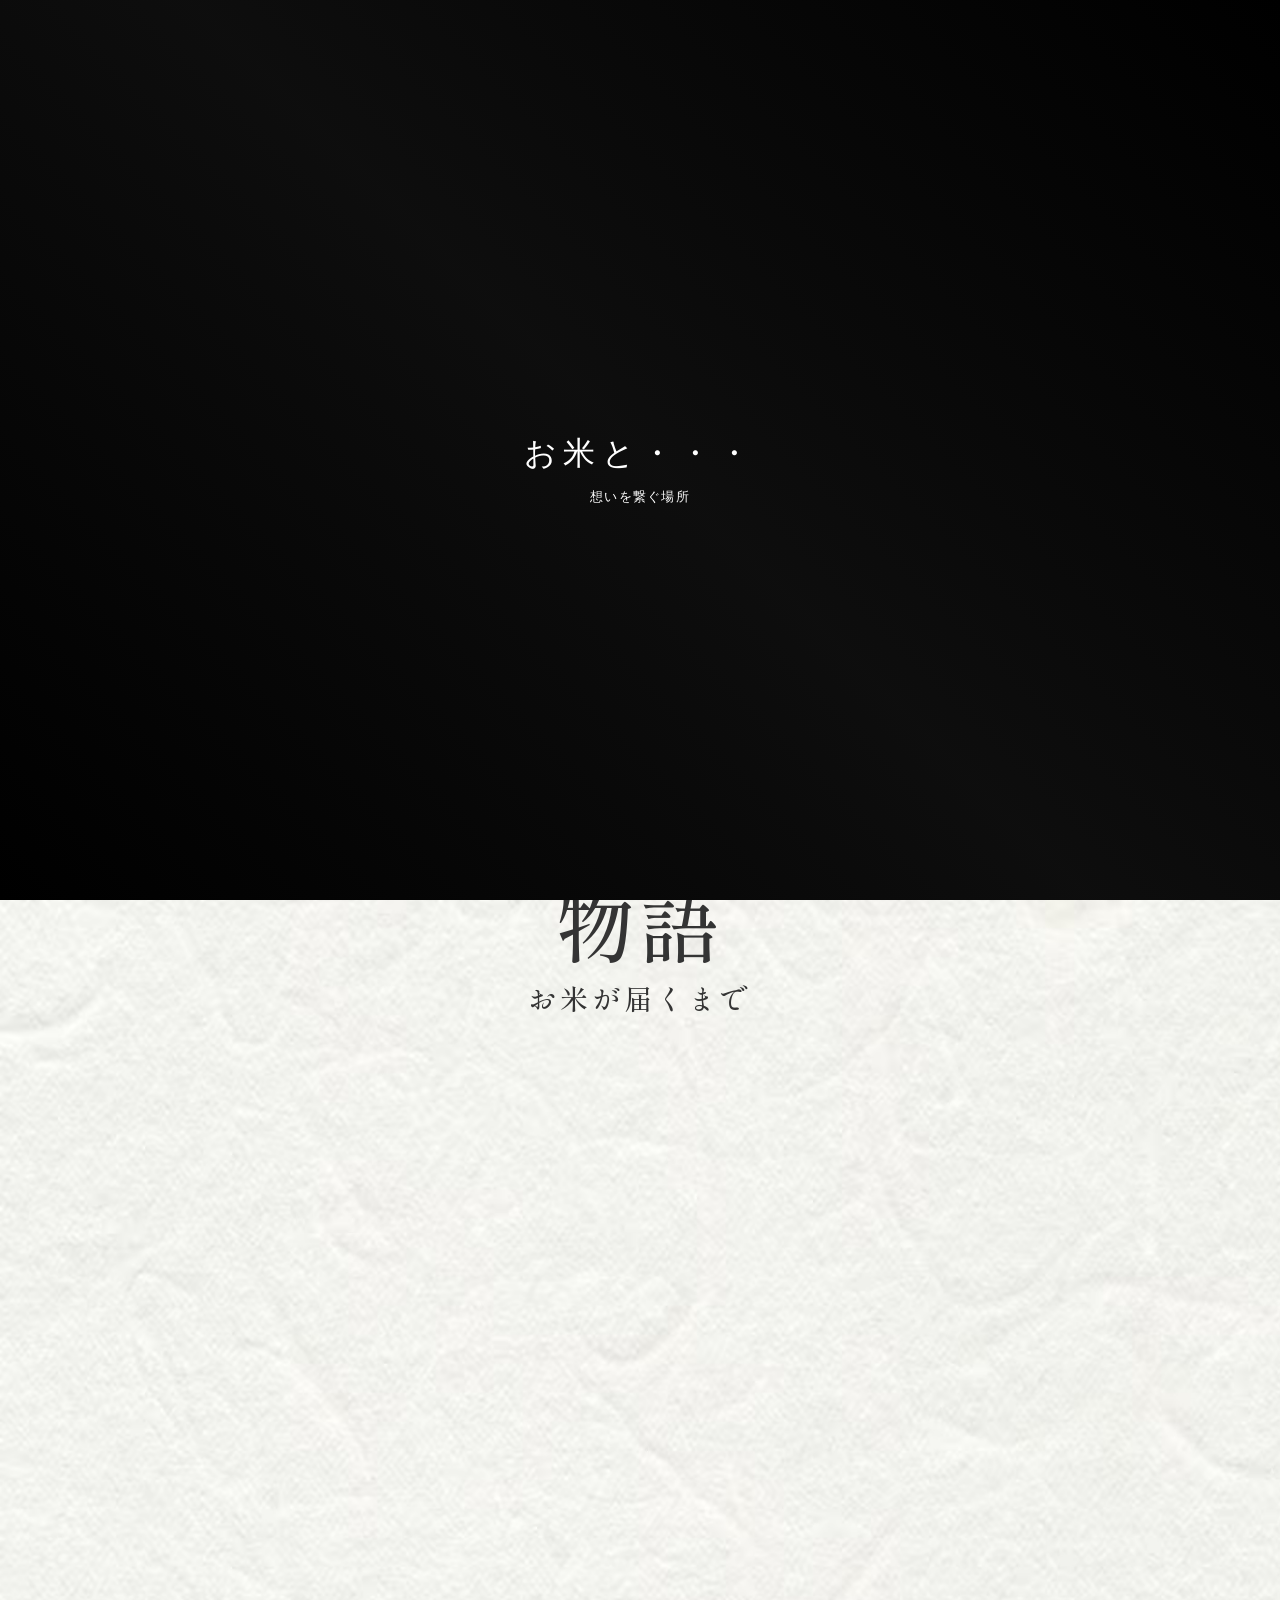
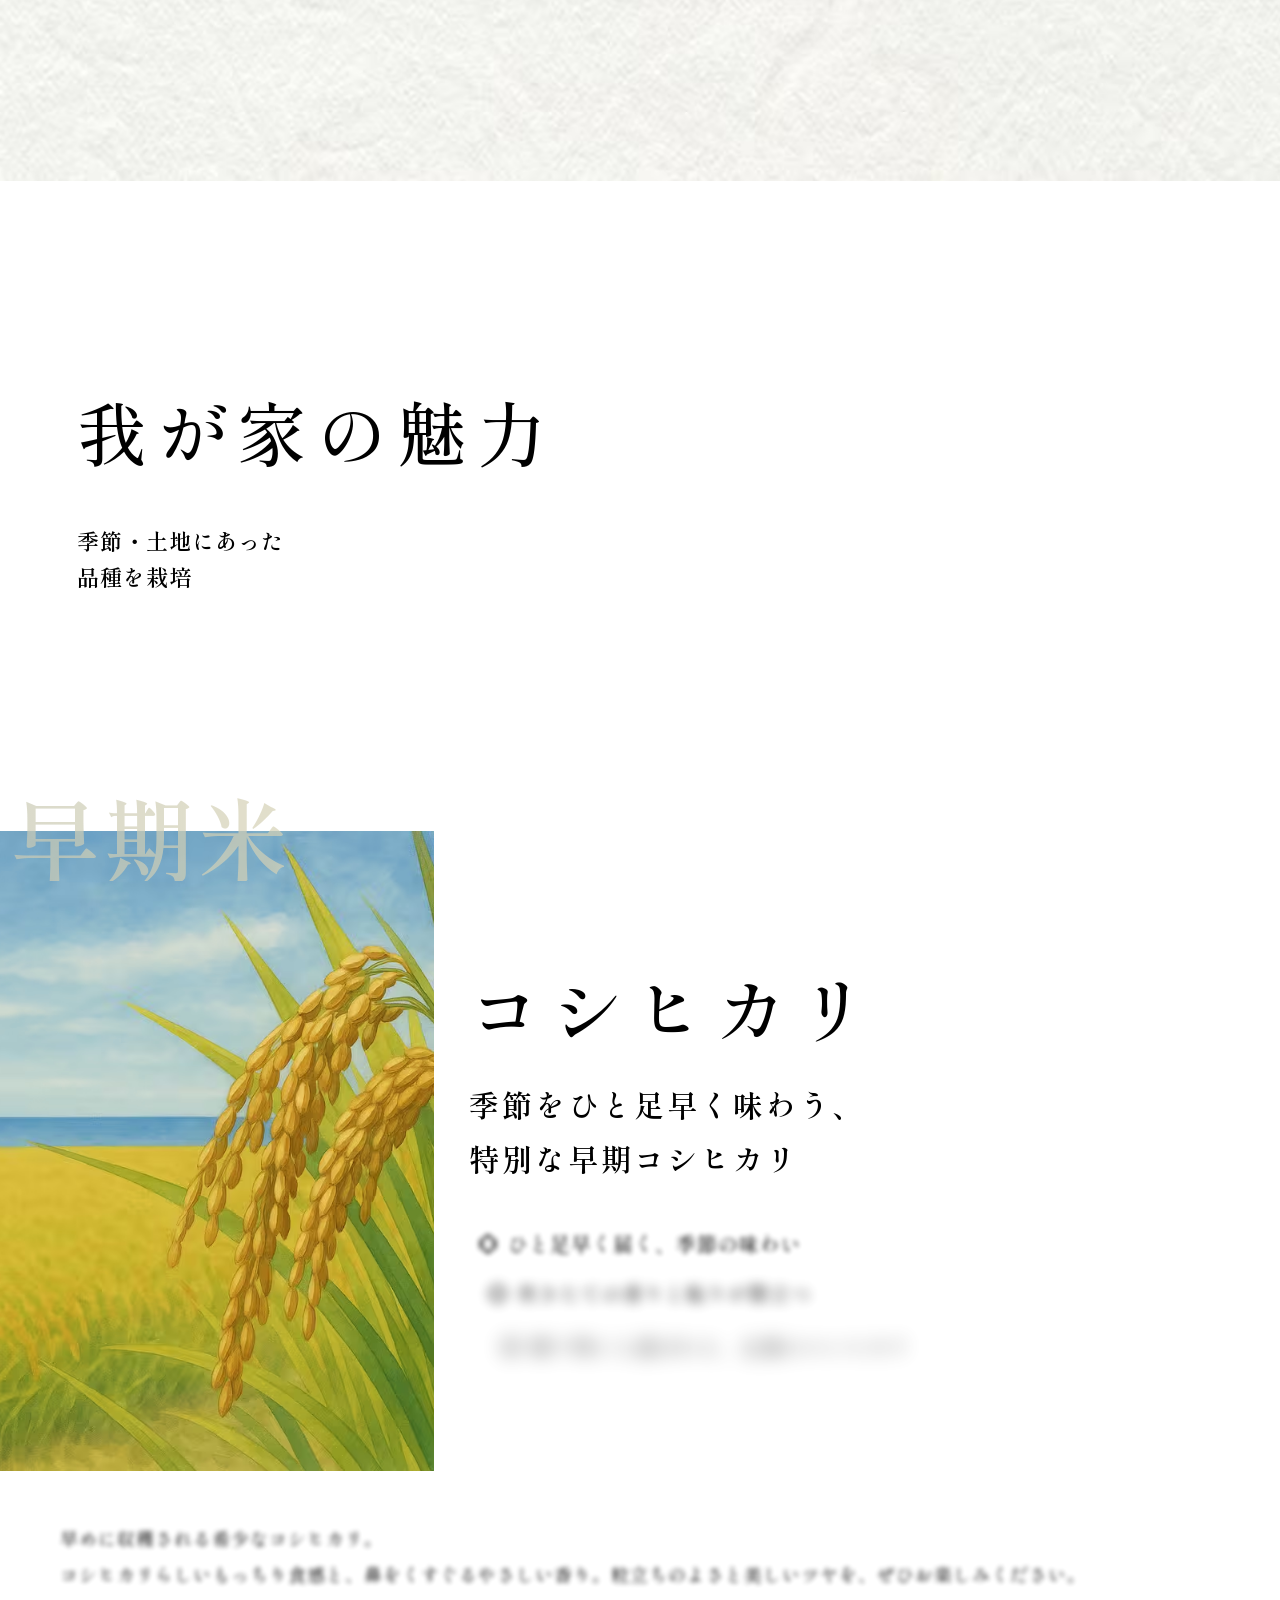
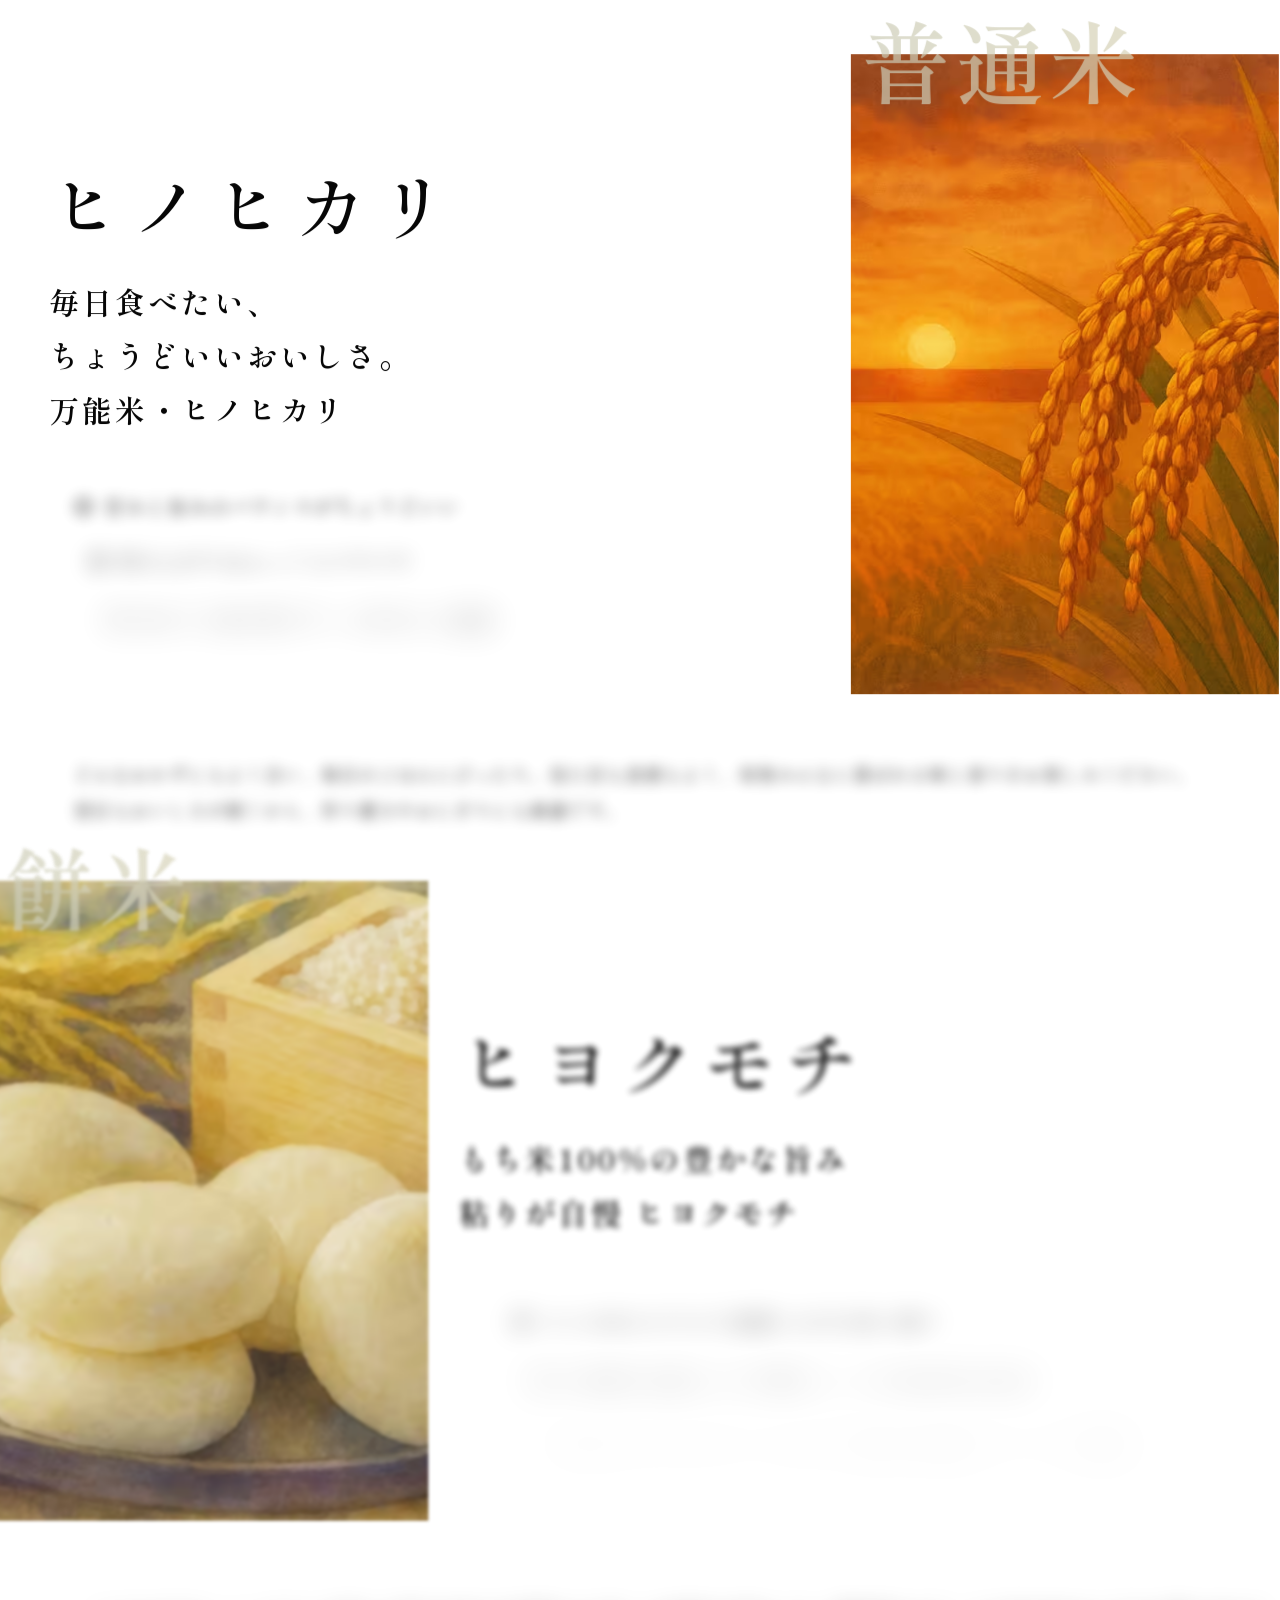
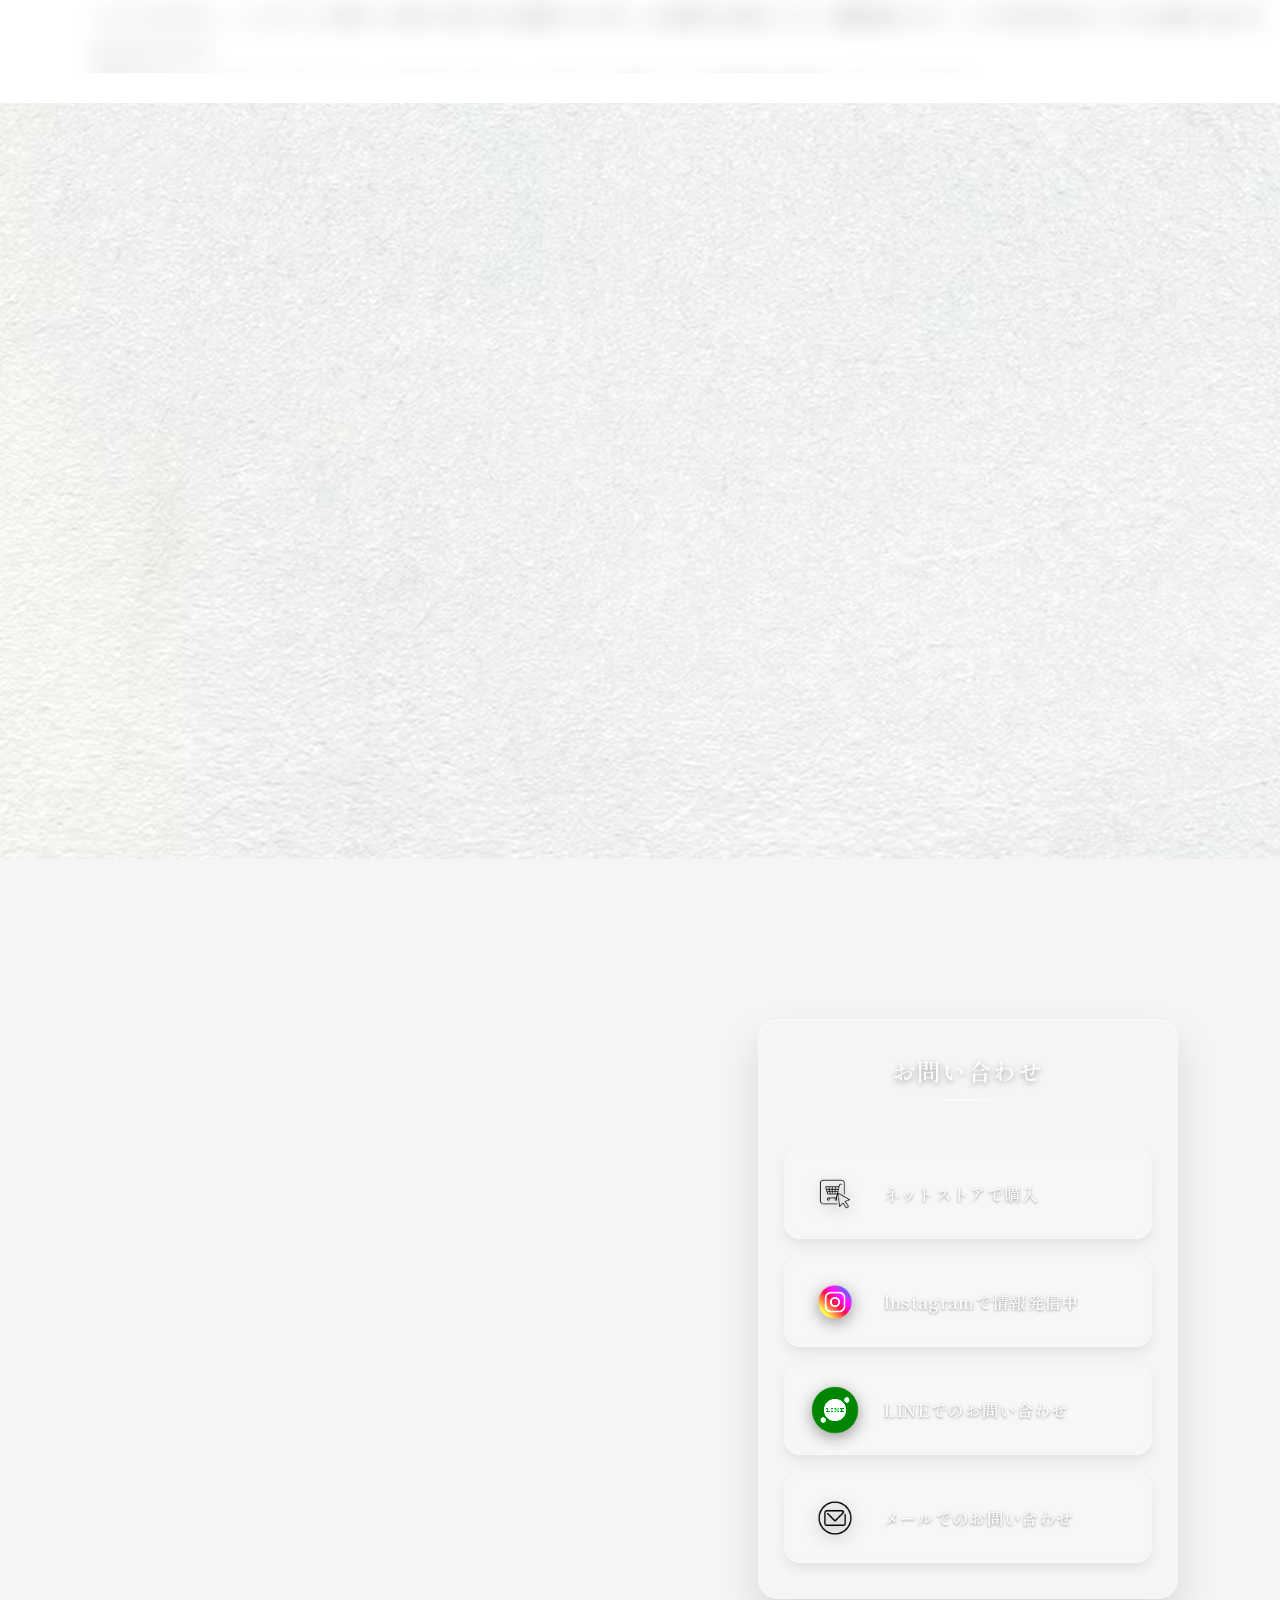
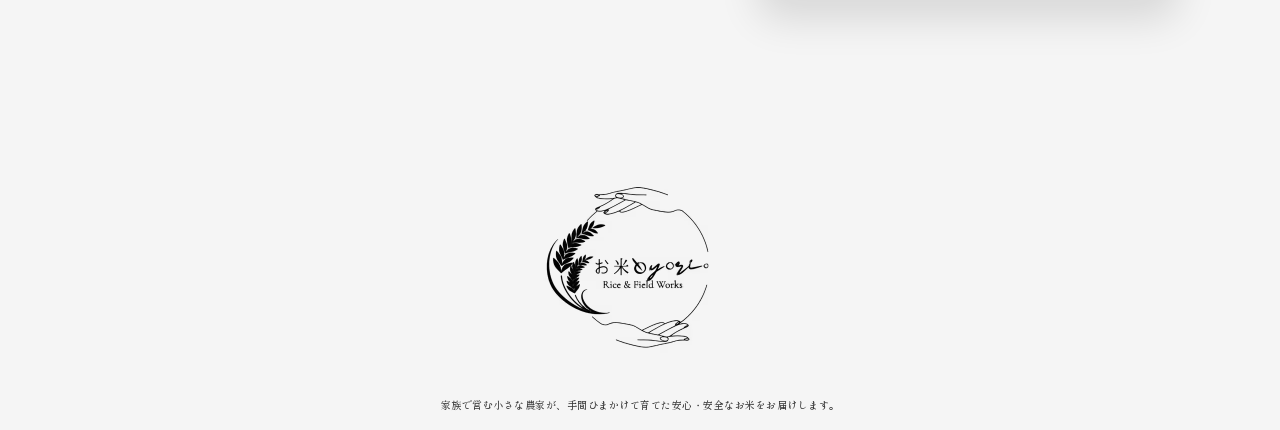
==== commit ec16f74d: "update:LINE追加　最新情報に更新" ====
--- a/index.html
+++ b/index.html
@@ -354,12 +354,12 @@
 								<p>コシヒカリ</p>
 							</div><!-- end p -->
 							<h3>
-								<div class="catch">夏に楽しむ"先取りの新米"<br>贅沢な早期コシヒカリ</div><!-- end .catch -->
+								<div class="catch">季節をひと足早く味わう、<br>特別な早期コシヒカリ</div><!-- end .catch -->
 							</h3>
 							<ul>
-								<li>旬を先取り！夏に味わえる新米の風味</li>
+								<li>ひと足早く届く、季節の味わい</li>
 								<li>炊きたての香りと粘りが際立つ</li>
-								<li>収穫したてを精米して直送</li>
+								<li>贈り物にも選ばれる、定番のコシヒカリ</li>
 							</ul>
 							<div class="geometory"><img src="./images/charm-box-geometory01.png" alt="*" loading="lazy" decoding="async"></div>
 							<!-- end .geometory -->
@@ -367,7 +367,7 @@
 					</div><!-- end .top -->
 					<div class="bottom">
 						<div class="sentence">
-							<p>通常より早く収穫される希少なお米で、季節の贈り物にも最適。<br>コシヒカリらしいもっちり食感と、鼻をくすぐるやさしい香り。鮮度抜群だからこそ味わえる、粒立ちのよさとツヤ感をお楽しみください。
+							<p>早めに収穫される希少なコシヒカリ。<br>コシヒカリらしいもっちり食感と、鼻をくすぐるやさしい香り。粒立ちのよさと美しいツヤを、ぜひお楽しみください。
 							</p>
 						</div><!-- end .sentence -->
 					</div><!-- end .bottom -->
@@ -403,7 +403,6 @@
 					<div class="bottom">
 						<div class="sentence">
 							<p>どんなおかずにもよく合い、毎日のごはんにぴったり。見た目も食感もよく、家族みんなに喜ばれる味と香りをお楽しみください。<br>翌日もおいしさが続くから、作り置きやおにぎりにも最適です。</p>
-							<p>※2025年の販売は10月中旬からの発送になります。</p>
 						</div><!-- end .sentence -->
 					</div><!-- end .bottom -->
 				</div><!-- end .box -->
@@ -438,7 +437,6 @@
 					<div class="bottom">
 						<div class="sentence">
 							<p>ヒヨクモチは、しっかりした粘りと伸びの良さが自慢のもち米。お赤飯や山菜おこわ、磯辺焼きまで、もち米100%ならではの濃い旨みが引き立ちます。<br> 時間が経ってもかたくなりにくく、冷めてもおいしいので、お祝いごとや季節の行事にもぴったりです。<br></p>
-							<p>※2025年の販売は11月中旬からの発送になります。</p>
 						</div><!-- end .sentence -->
 					</div><!-- end .bottom -->
 				</div><!-- end .box -->
@@ -525,14 +523,17 @@
 					<div class="icon"><img src="./images/NetShop.png" alt="ネットストア" loading="lazy" decoding="async"></div>
 					<div class="catch"><p>ネットストアで購入</p></div>
 				  </a>
-				<a href="https://www.amazon.co.jp/" target="_blank" rel="noopener" class="amazon">
-				  <div class="icon"><img src="./images/Amazon.png" alt="Amazon" loading="lazy" decoding="async"></div>
-				  <div class="catch"><p>Amazonで購入※準備中</p></div>
-				</a>
+
 				<a href="https://www.instagram.com/okometo_yori/" target="_blank" rel="noopener" class="instagram">
 				  <div class="icon"><img src="./images/Instagram.png" alt="Instagram" loading="lazy" decoding="async"></div>
 				  <div class="catch"><p>Instagramで情報発信中</p></div>
 				</a>
+
+				<a href="https://lin.ee/zY9FGjl" target="_blank" rel="noopener" class="line">
+					<div class="icon"><img src="./images/LINE.png" alt="LINE" loading="lazy" decoding="async"></div>
+					<div class="catch"><p>LINEでのお問い合わせ</p></div>
+				</a>
+
 			<a href="https://thebase.com/inquiry/okometo-base-shop" target="_blank" rel="noopener" class="email" aria-label="メールでのお問い合わせ">
 				<div class="icon"><img src="./images/Mail.png" alt="メール" loading="lazy" decoding="async"></div>
 				<div class="catch"><p>メールでのお問い合わせ</p></div>
--- a/css/style.css
+++ b/css/style.css
@@ -3154,13 +3154,13 @@
   -webkit-mask-image: radial-gradient(circle, black 70%, rgba(0, 0, 0, 0) 100%);
 }
 
-.contact .contact-actions .amazon:hover .icon::before {
+.contact .contact-actions .line:hover .icon::before {
   background: radial-gradient(circle, rgba(0, 200, 83, 0.35) 0%, rgba(0, 200, 83, 0.13) 40%, rgba(0, 200, 83, 0.05) 70%, transparent 90%, transparent 100%);
   mask-image: radial-gradient(circle, black 70%, rgba(0, 0, 0, 0) 100%);
   -webkit-mask-image: radial-gradient(circle, black 70%, rgba(0, 0, 0, 0) 100%);
 }
 
-.contact .contact-actions .amazon:hover .icon::after {
+.contact .contact-actions .line:hover .icon::after {
   background: conic-gradient(from 0deg, transparent 0deg, rgba(0, 200, 83, 0.45) 90deg, transparent 180deg, rgba(0, 200, 83, 0.45) 270deg, transparent 360deg);
   mask-image: radial-gradient(circle, black 70%, rgba(0, 0, 0, 0) 100%);
   -webkit-mask-image: radial-gradient(circle, black 70%, rgba(0, 0, 0, 0) 100%);
